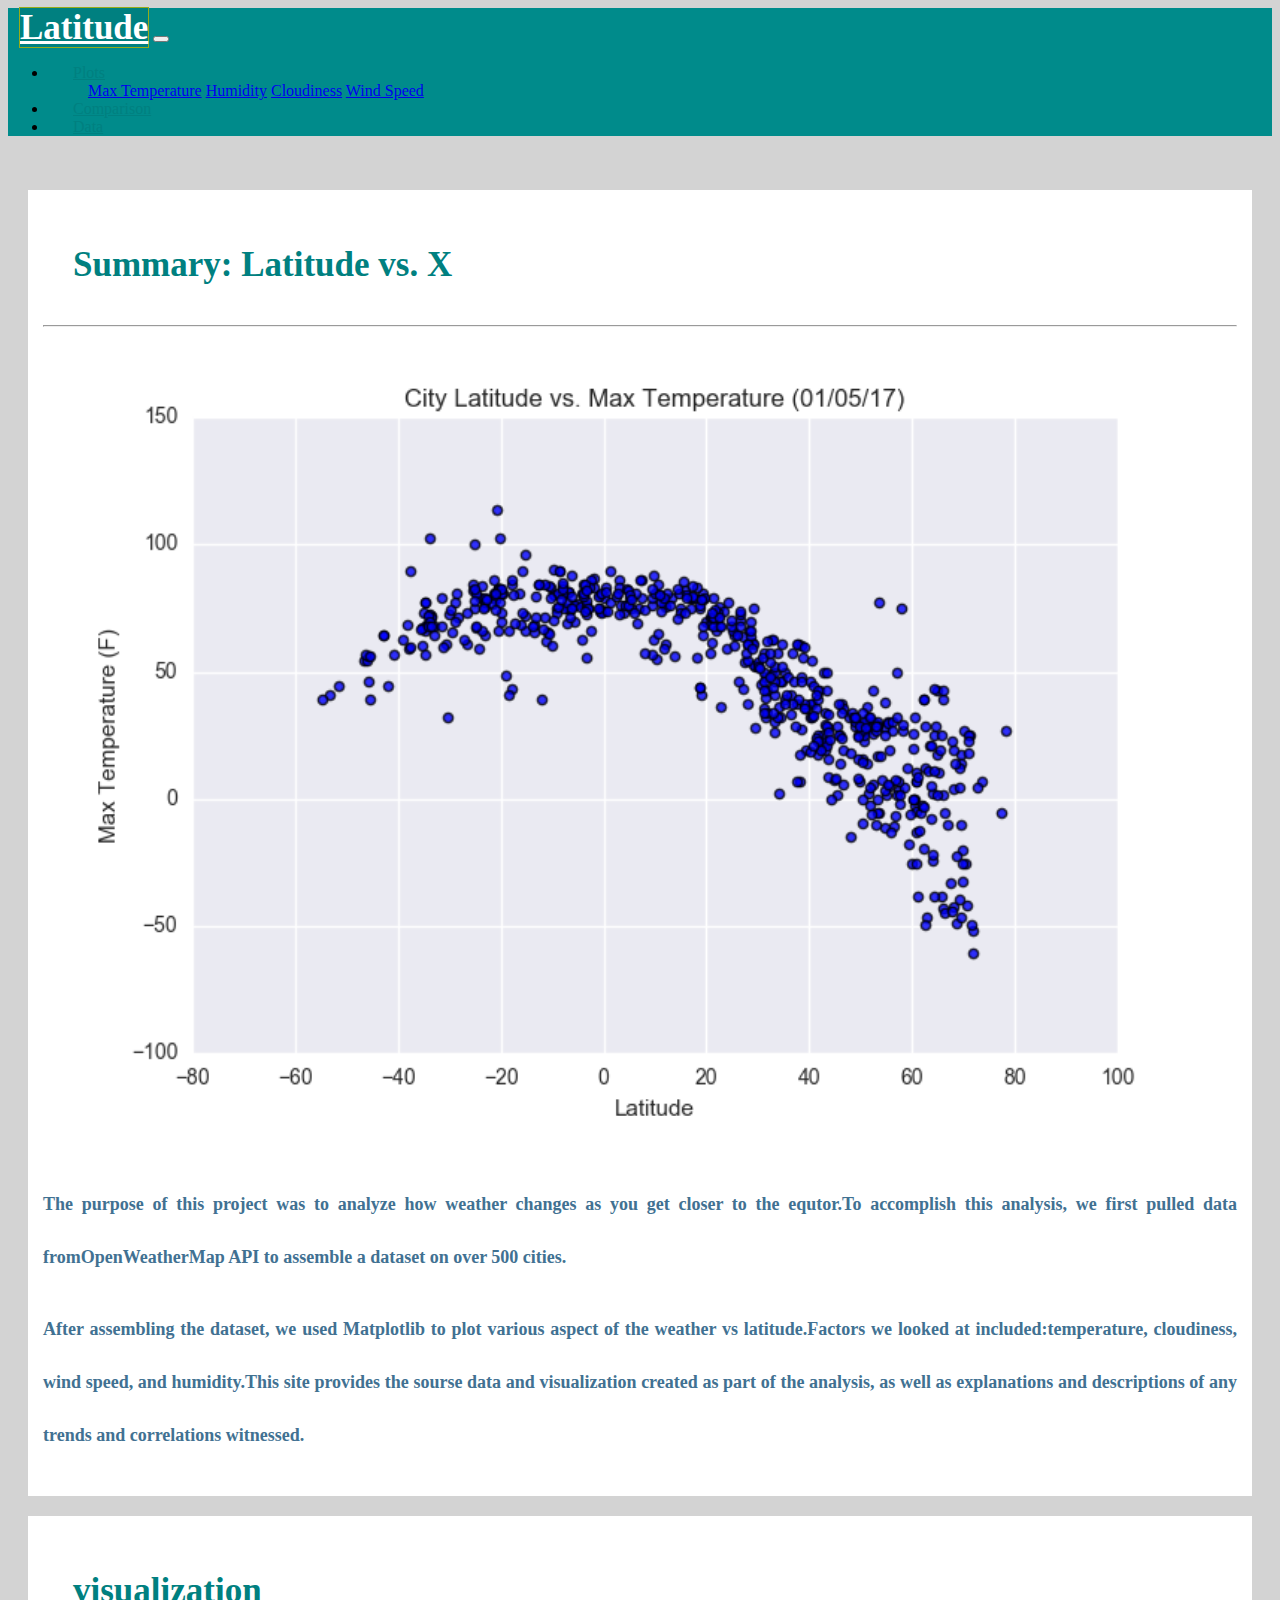
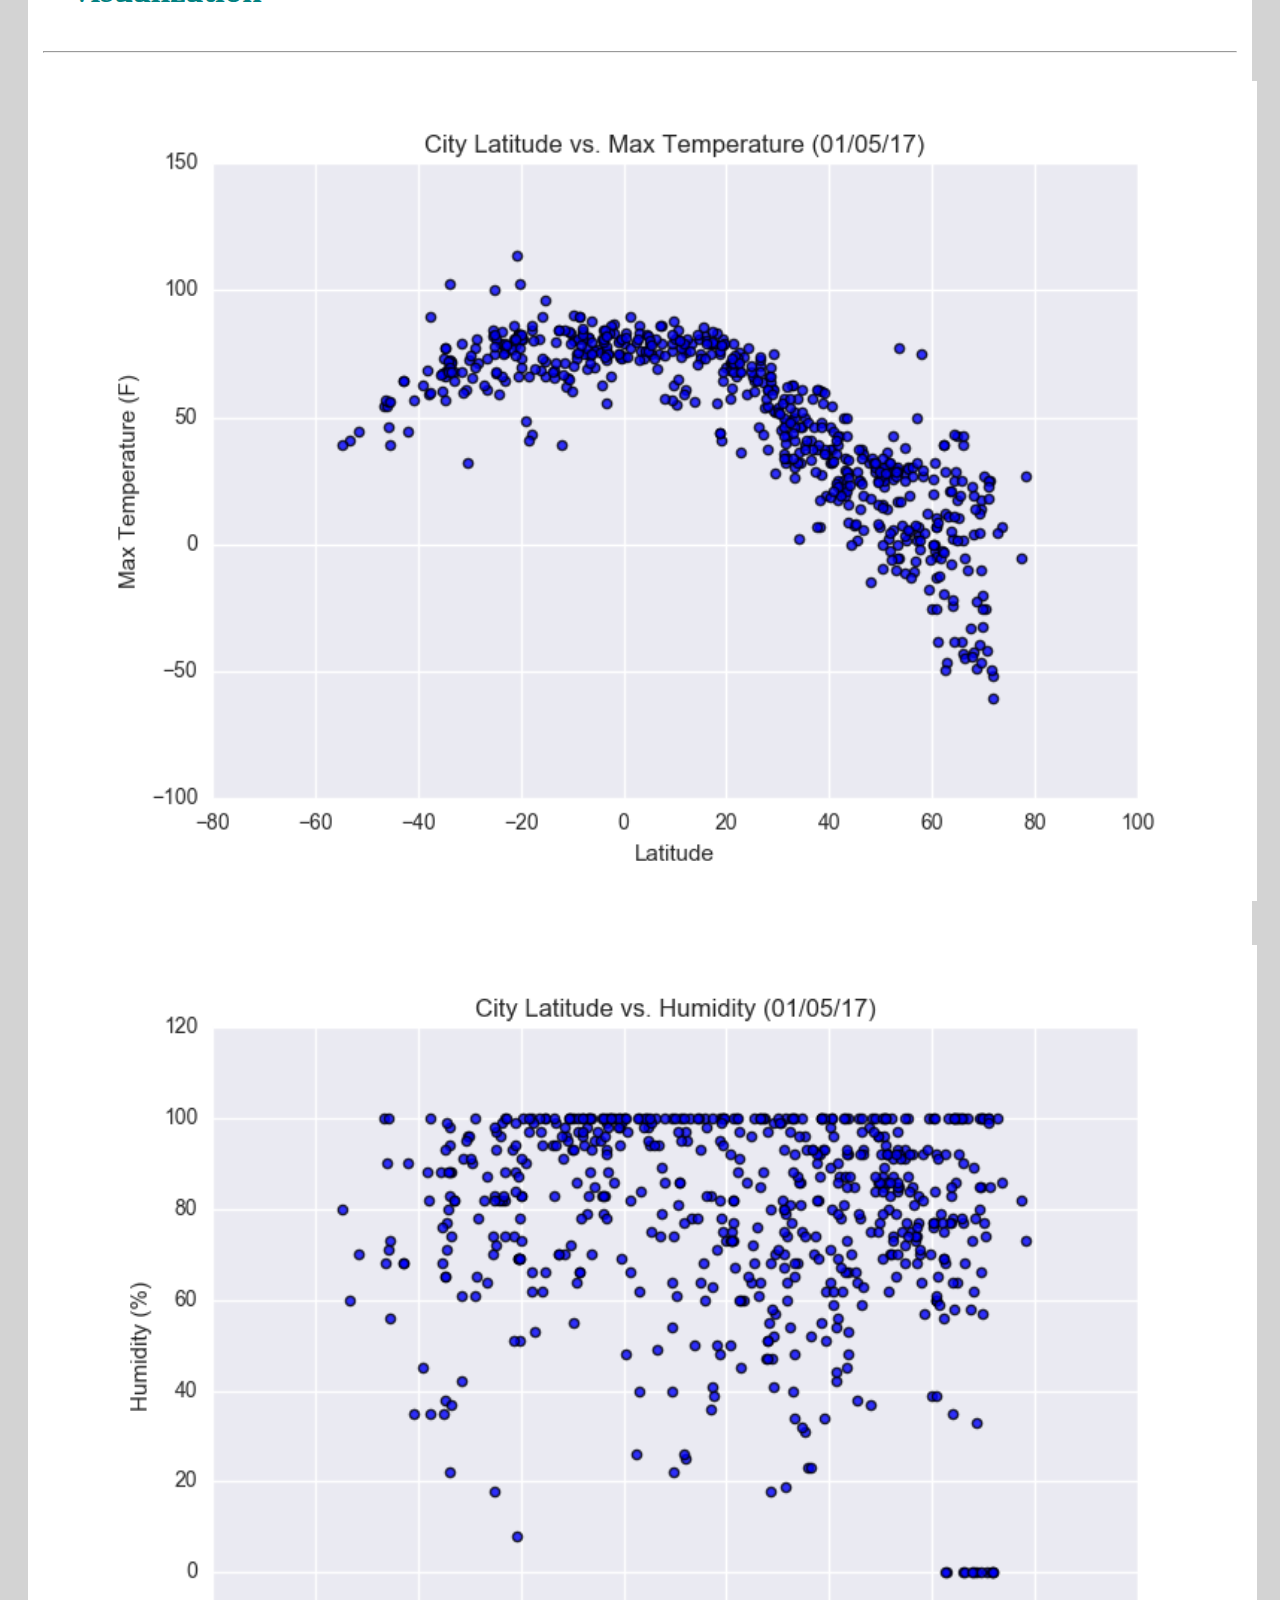
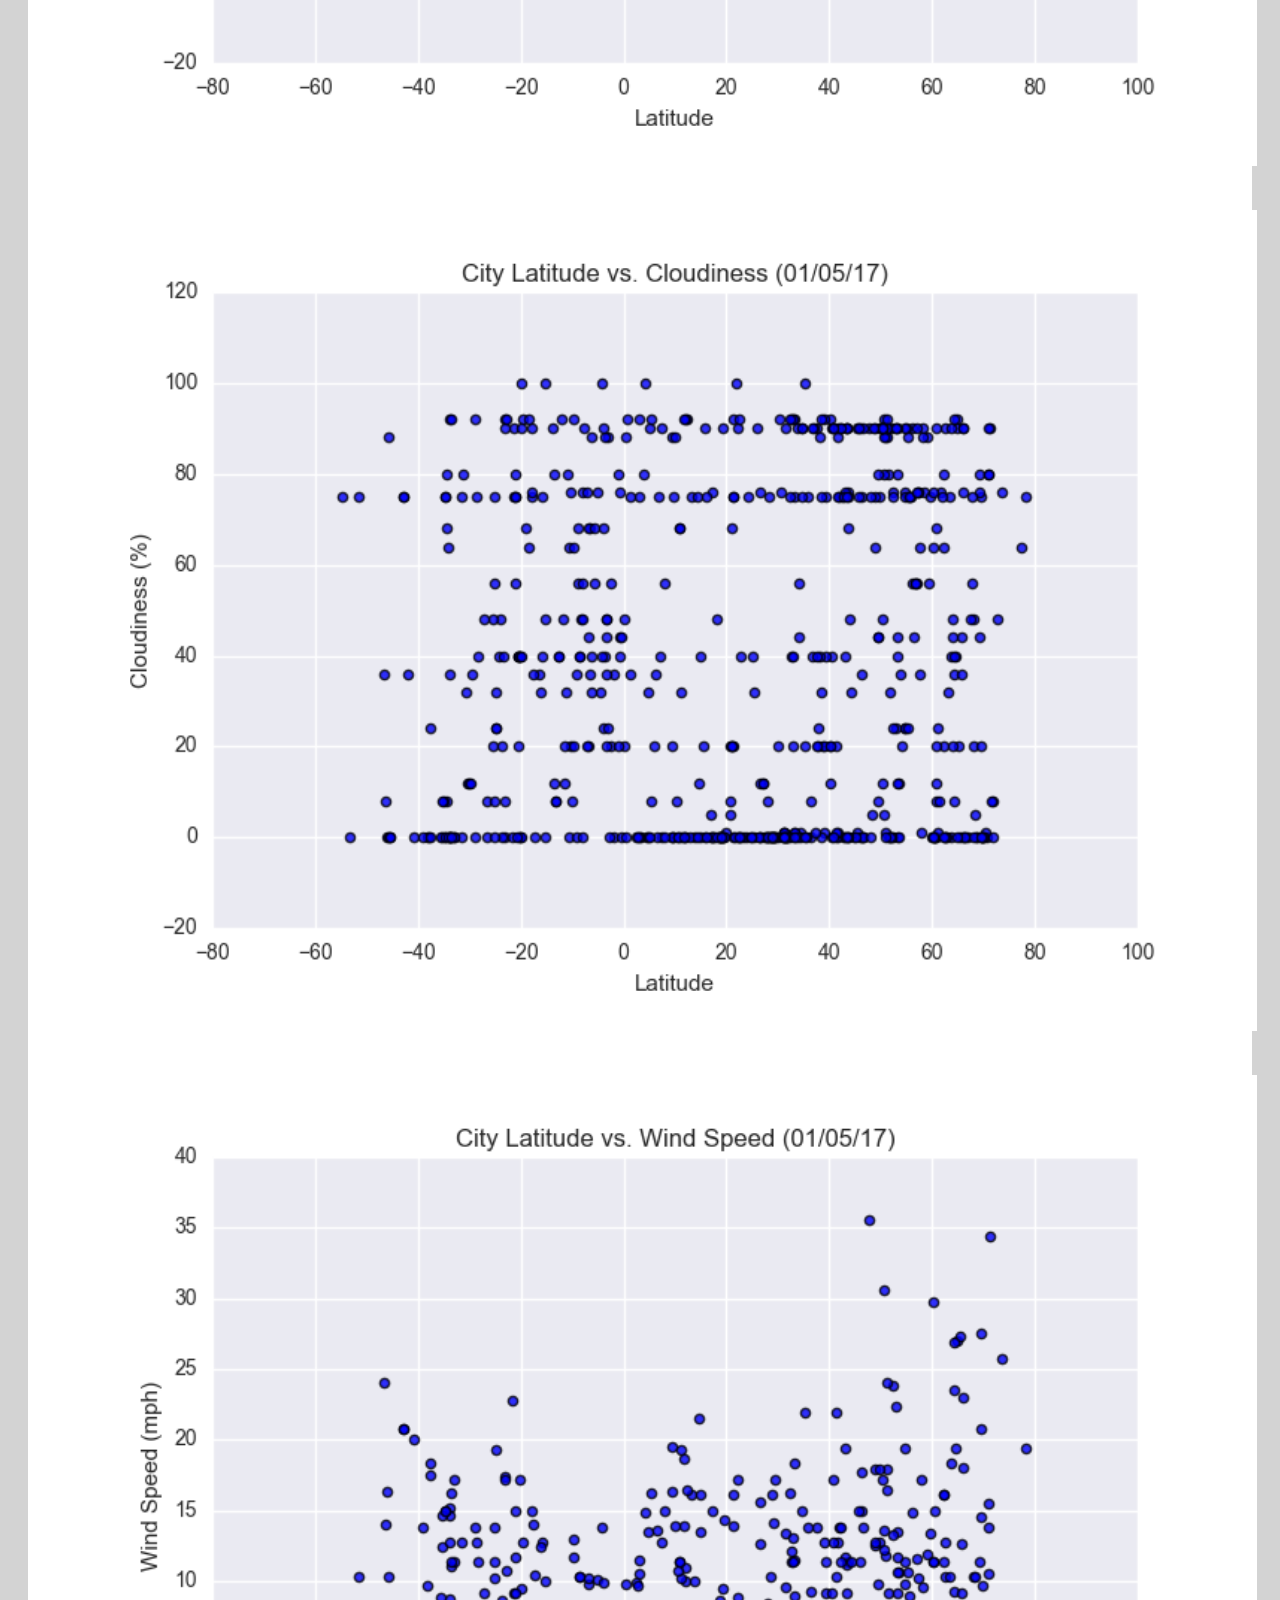
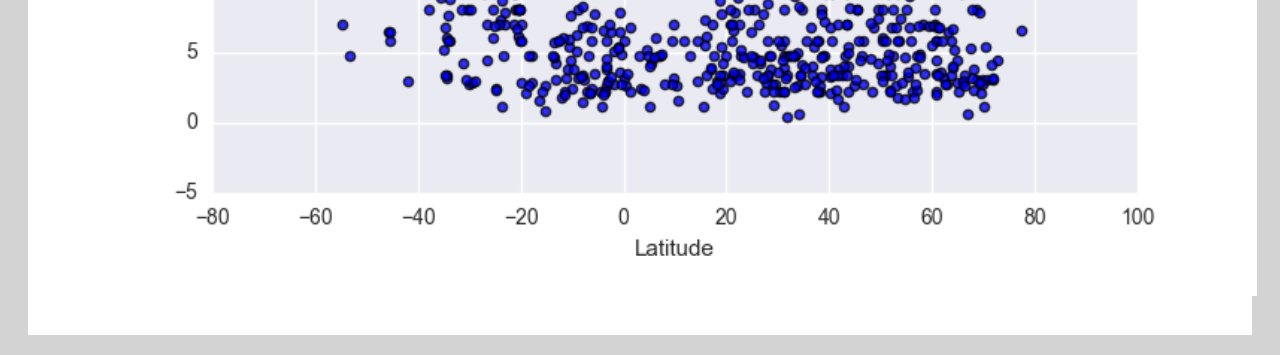
==== index.html @ df0065f8 "referance update" ====
<!DOCTYPE html>
<html>

<head>
    <title>
        Weather Data
    </title>
    <link href="https://cdn.jsdelivr.net/npm/bootstrap@5.0.0-beta1/dist/css/bootstrap.min.css" rel="stylesheet"
        integrity="sha384-giJF6kkoqNQ00vy+HMDP7azOuL0xtbfIcaT9wjKHr8RbDVddVHyTfAAsrekwKmP1" crossorigin="anonymous">
    <script src="https://cdn.jsdelivr.net/npm/bootstrap@5.0.0-beta1/dist/js/bootstrap.bundle.min.js"
        integrity="sha384-ygbV9kiqUc6oa4msXn9868pTtWMgiQaeYH7/t7LECLbyPA2x65Kgf80OJFdroafW"
        crossorigin="anonymous"></script>
        
    <link rel="stylesheet" href="index.css">
</head>

<body>

    <nav class=" navbar-expand-lg navbar-light bg-light navbar nav">


        <a class="navbar-brand" href="index.html"> Latitude</a>

        <button class="navbar-toggler" type="button" data-bs-toggle="collapse" data-bs-target="#navbarSupportedContent"
            aria-controls="navbarSupportedContent" aria-expanded="false" aria-label="Toggle navigation">
            <span class="navbar-toggler-icon"></span>
        </button>
        <div class="collapse navbar-collapse" id="navbarSupportedContent">
            <div class="nav navbar-nav navbar-right">
                <ul class="navbar-nav me-auto mb-2 mb-lg-0">
                    <li class="nav-item dropdown">
                        <a class="nav-link dropdown-toggle" href="#" id="navbarDropdown" role="button"
                            data-bs-toggle="dropdown" aria-expanded="false">
                            Plots
                        </a>
                        <ul class="dropdown-menu" aria-labelledby="navbarDropdown">
                            <a class="dropdown-item" href="visualization_pages/temp.html">Max
                                Temperature</a>

                            <a class="dropdown-item" href="visualization_pages/humidity.html">Humidity</a>

                            <a class="dropdown-item" href="visualization_pages/cloudiness.html">Cloudiness</a>
                            <a class="dropdown-item" href="visualization_pages/wind.html">Wind Speed</a>
                        </ul>
                    </li>

                    <li class="nav-item active">
                        <a class="nav-link" href="visualization_pages/comparisons.html">Comparison </a>
                    </li>

                    <li class="nav-item active">
                        <a class="nav-link" href="visualization_pages/data.html">Data </a>
                    </li>
                </ul>
            </div>
        </div>
    </nav>

    <br>
    <div class="container">
        <div class="row">
            <div class="col-lg-8">
                <div class="main">
                    <h3 class="center">
                        Summary: Latitude vs. X
                    </h3>
                    <hr>
                    <div class="row">
                        <div class="col-md-6">
                            <img src="Resources/assets/images/Fig1.png" class="img-size" alt="lat vs temp">
                        </div>
                        <div class="col-md-6 par-font">
                            <p>The purpose of this project was to analyze how weather changes as you get closer
                                to
                                the
                                equtor.To accomplish this analysis, we first pulled data fromOpenWeatherMap API to
                                assemble a
                                dataset on
                                over 500 cities.
                        </div>
                        <p class="par-font"> After assembling the dataset, we used Matplotlib to plot various aspect
                            of
                            the
                            weather vs latitude.Factors we looked at included:temperature, cloudiness, wind speed, and
                            humidity.This
                            site provides the sourse data and visualization created as part of the analysis, as well as
                            explanations
                            and descriptions of any trends and correlations witnessed.</p>
                    </div>
                </div>
            </div>
            <div class="col-lg-4">
                <div class="main">
                    <h3 class="center">
                        visualization
                    </h3>
                    <hr>
                    <div class="container">
                        <div class="row">

                            <div class="col-sm-3 col-lg-6">
                                <img src="Resources/assets/images/Fig1.png" class="img-size-vis" alt="temp vs lat">
                            </div>
                            <div class="col-sm-3 col-lg-6">
                                <img src="Resources/assets/images/Fig2.png" class="img-size-vis" alt="humidity vs lat">
                            </div>
                            <div class="col-sm-3 col-lg-6">
                                <img src="Resources/assets/images/Fig3.png" class="img-size-vis"
                                    alt="cloudiness vs lat">
                            </div>
                            <div class="col-sm-3 col-lg-6">
                                <img src="Resources/assets/images/Fig4.png" class="img-size-vis" alt="wind vs lat">
                            </div>

                        </div>

                    </div>
                </div>
            </div>
        </div>
</body>

</html>
---- index.css ----
/*body color*/

body{
    background-color: lightgray;
}


/* latitude formating*/
 .navbar-brand {
    color: #f9fafb;
    font-style: initial;
    font-family: 'Times New Roman', Times, serif;
    font-weight: bold;
    font-size: 35px;
    background-color: teal;
    border: 10px;

}

/* collapse color*/
span{
    background-color: teal;
    color: white;
    font-style:initial;
}

.navbar{
    padding-top: 0px;
    padding-bottom: 0px;
}
/* headlines formating*/
.center {
    margin-top: 40px;
    margin-bottom: 40px;
    margin-left: 15px;
    font-size: 35px;
    color: teal;
    font-weight: bolder;
    padding-left: 15px;
    font-family: 'Times New Roman', Times, serif;
}
/*columns formating*/
div.main{
    background-color: white;
   /* margin for out side, padding for inside */
    margin: 20px;
    padding :15px;
}
/* pargraph formating*/
.par-font{
    font-size: 18px;
    color:#417192;
    font-weight: bold;
    line-height: 40pt;
    text-align:justify;
    font-style:unset;
}

h4.font{
    text-align: center;
    color: teal;
    font-family: 'Times New Roman', Times, serif;

}

h5.color{
    margin: 25px;
}
.img-size{
    width: 100%;
    height: Auto;
}
.img-size-vis{
    width:100%;
    height:100%;
    padding:20px;
}
.img-border{
    width:100%;
    height:100%;
    border: 2px solid teal;


}
.pstyle{
    color:rgb(62, 67, 73);
    margin-bottom: 15px;
    text-align: center;
    margin-top:15px;
    font-weight: bold;
}
/* nav bar*/
@media (min-width:600){
    .nav-color{
    background-color:rgb(5, 109, 83);
}
}



/*Change the color of links on hover*/
.navbar a:hover {
    background-color: teal;
    color:white;
  } 
 
/* Add an active class to highlight the current page */ */
/* Hide the link that should open and close the topnav on small screens */
.navbar .icon {
    display: none;
  }

.navbar-light .navbar-brand{
    color:white;
    margin-left: 11px;
    border: 1px solid; 
    border-color: rgb(150, 172, 26); 
}




@media (min-width:600){
.middle{
display: flex;
margin-left: auto;
margin-right: auto;
}
}
/* When the screen is less than 600 pixels wide, hide all links, except for the first one ("Home"). 
Show the link that contains should open and close the topnav (.icon) */

@media screen and (max-width: 992px) {
    /* .navbar a:not(:first-child) {display: none;} */
    .navbar a.icon {
    float: right;
    display: block;
    }
}
/* The "responsive" class is added to the topnav with JavaScript when the user clicks on the icon. 
  This class makes the topnav look good on small screens (display the links vertically instead of horizontally) */
@media screen and (max-width: 992px) {
    .navbar.responsive {position: relative;}
    .navbar.responsive a.icon {
    position: absolute;
    right: 0;
    top: 0;
    }
    .navbar.responsive a {
    float: none;
    display: block;
    text-align: left;
    color: darkgray;
    }
    .nav-link{color: darkgray;}
}
@media screen and (min-width: 600px) {
    nav {background-color:darkcyan;}
    .navbar-light .navbar-nav .nav-link {
      color: teal;
margin-left: 25px;
}
}
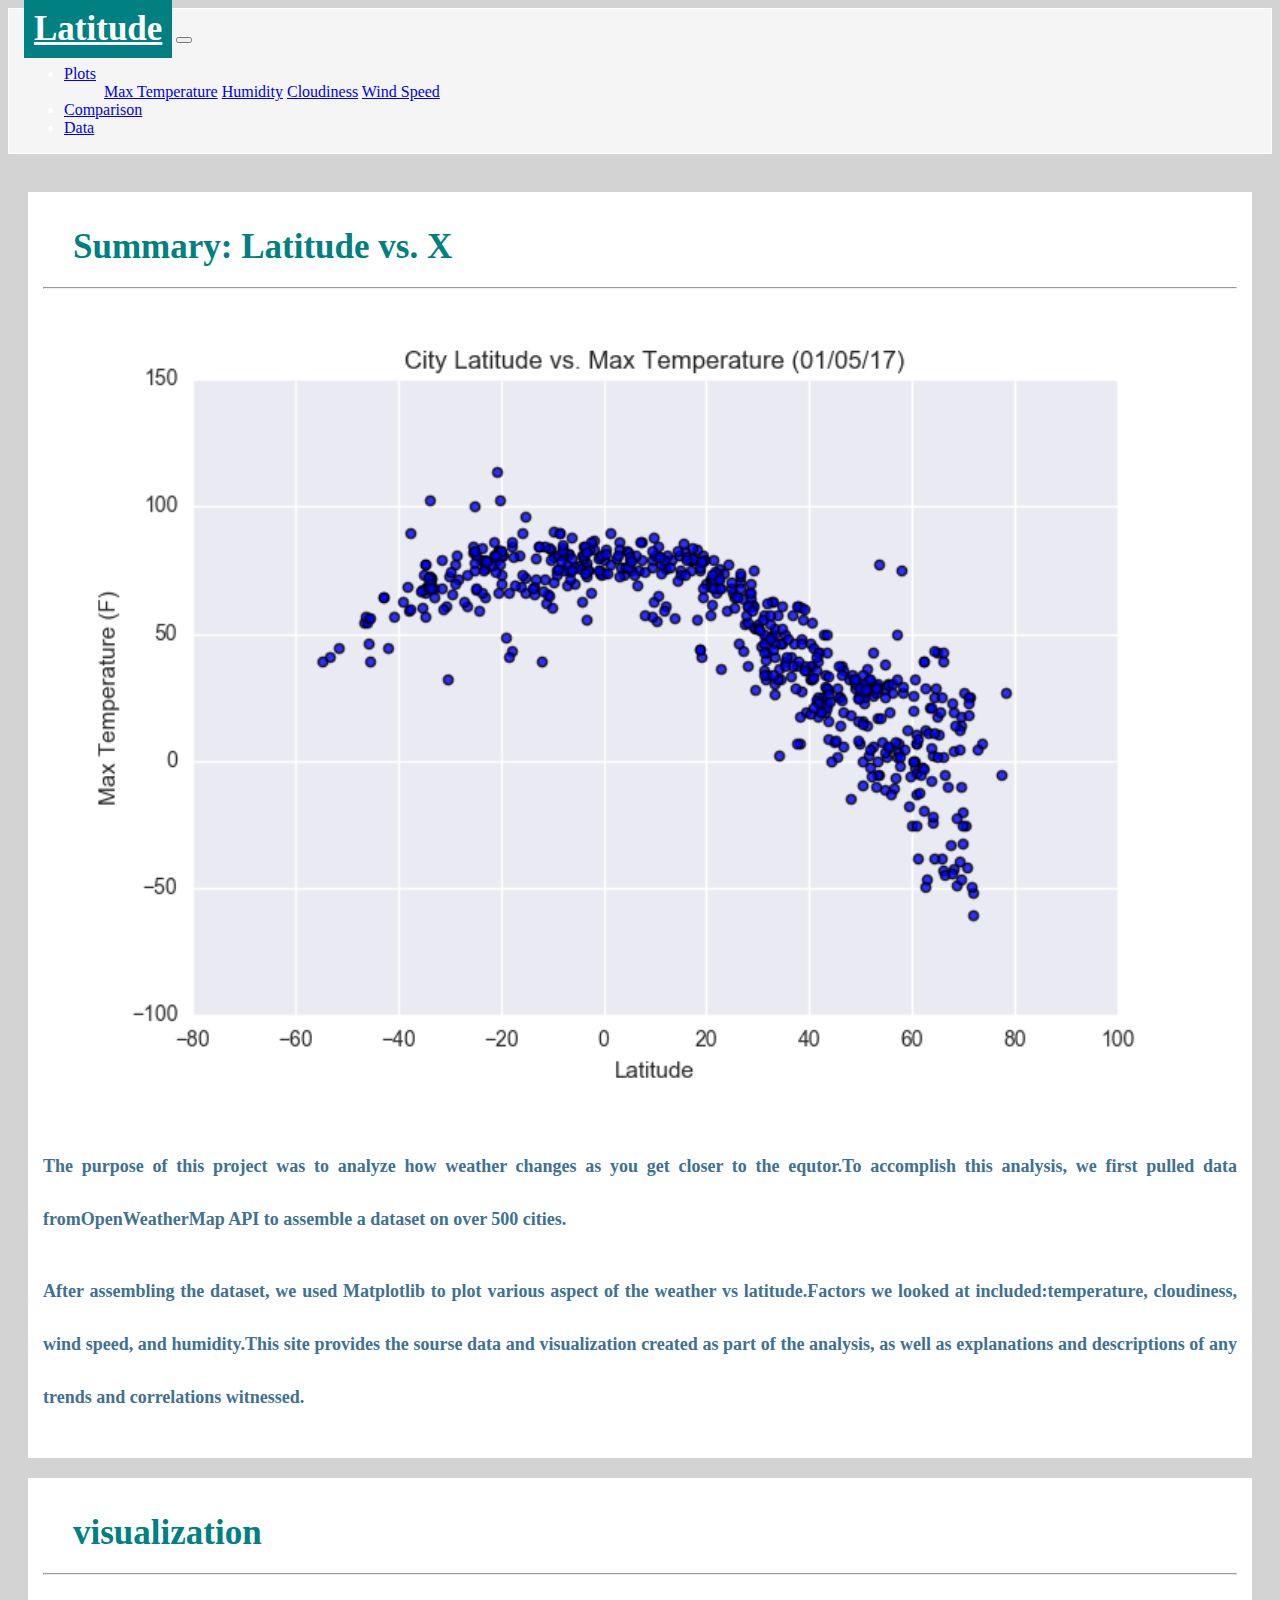
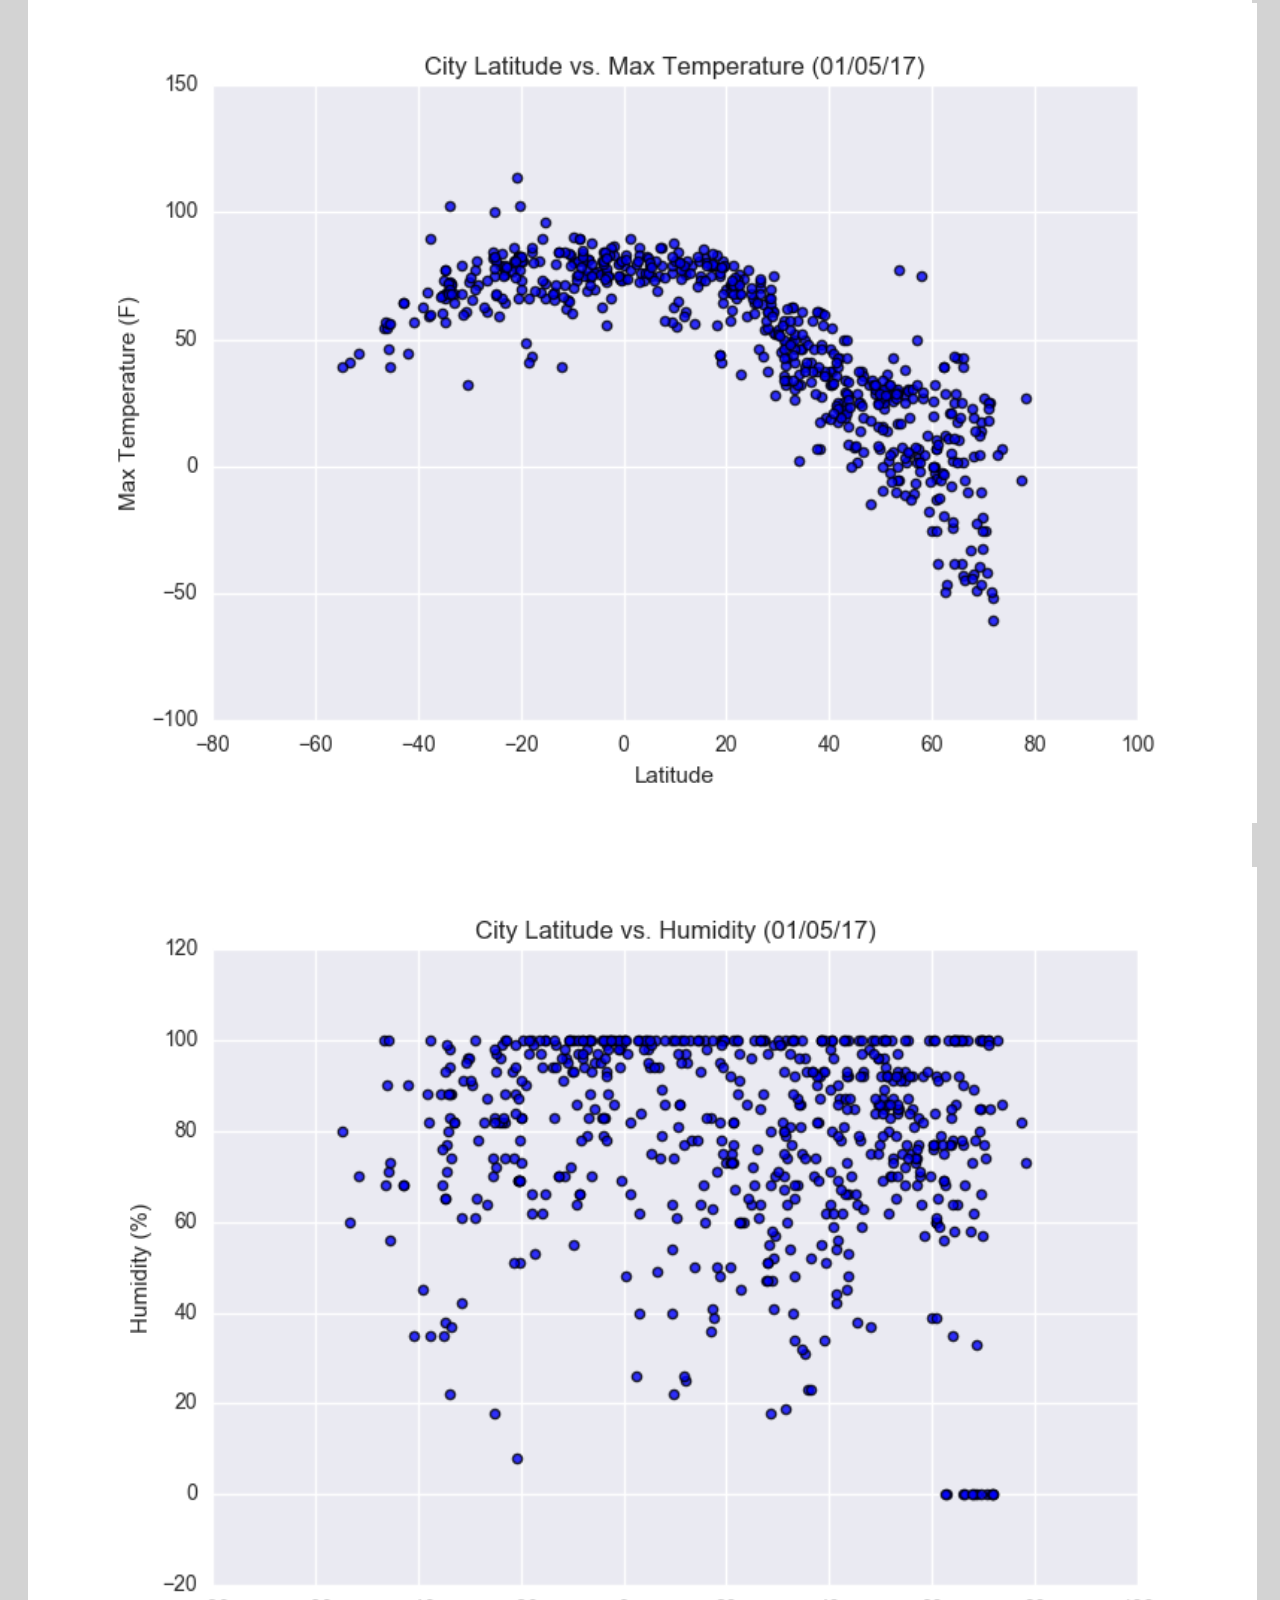
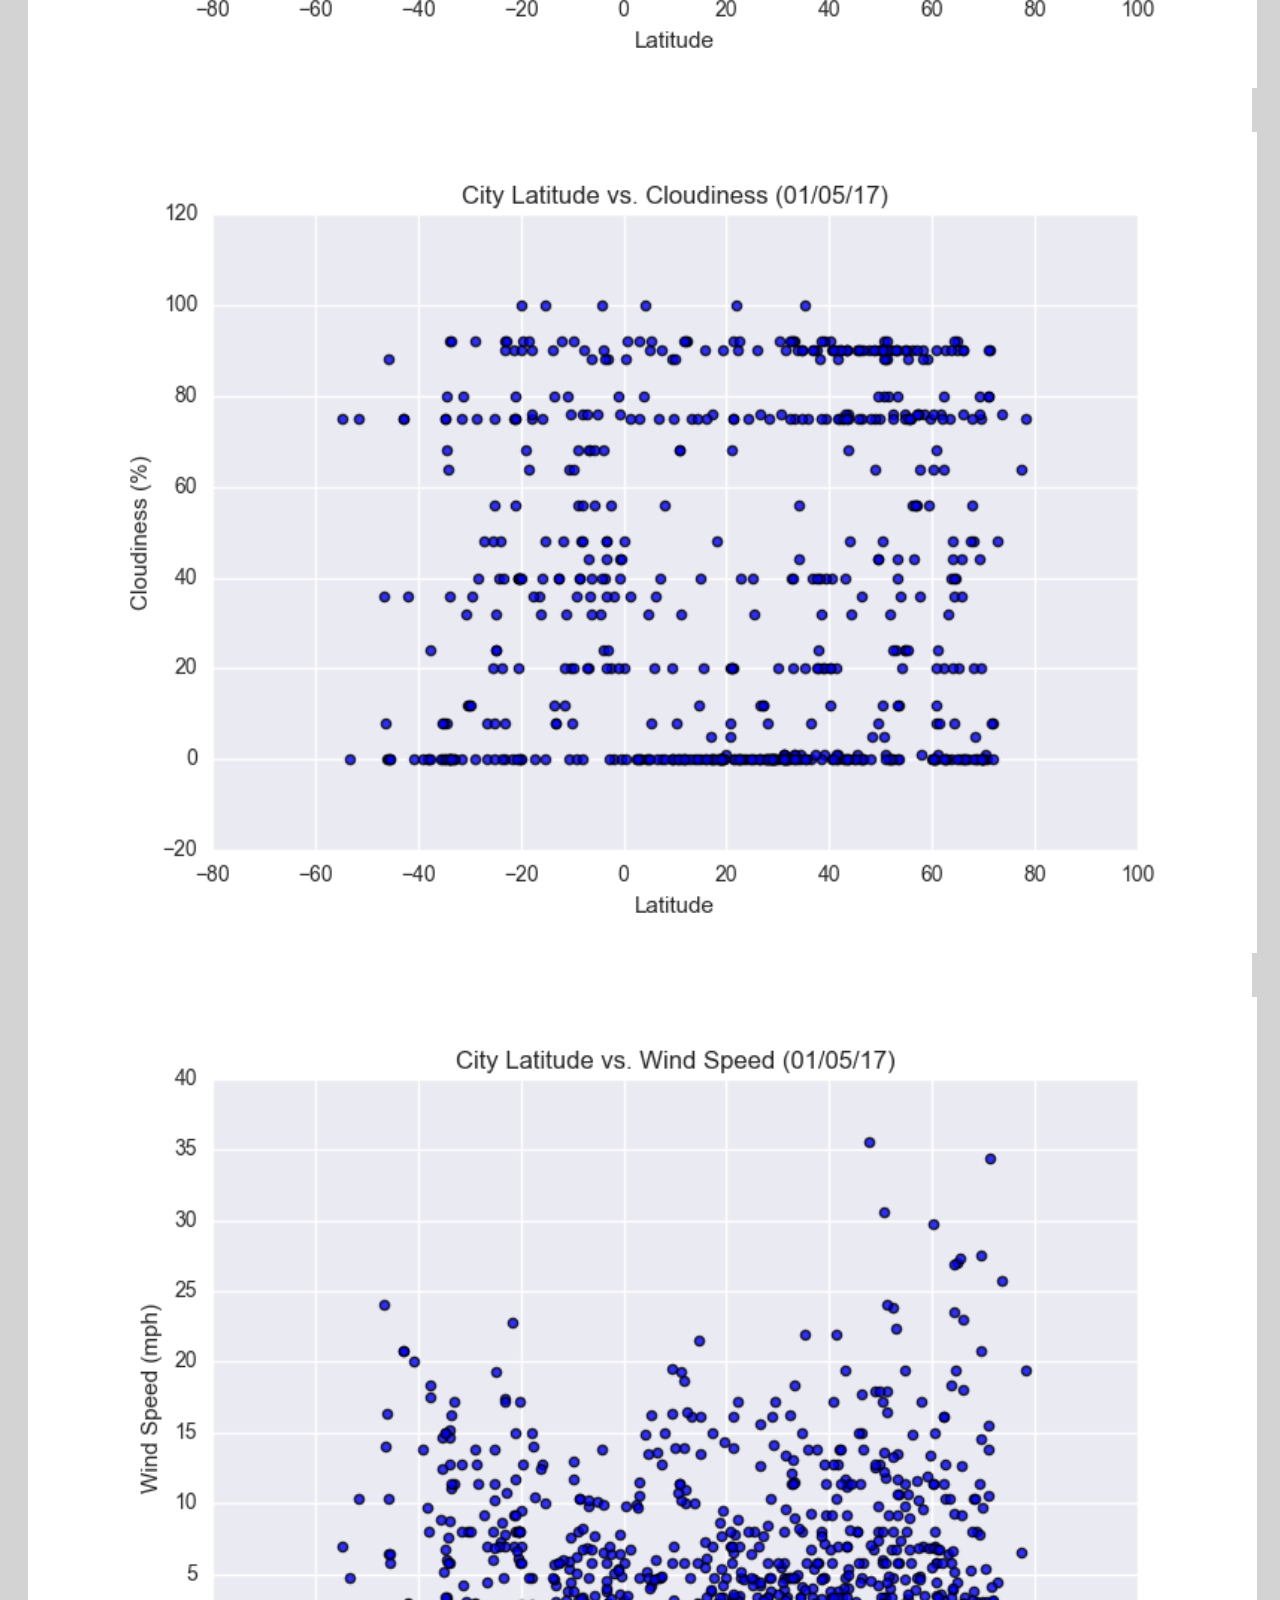
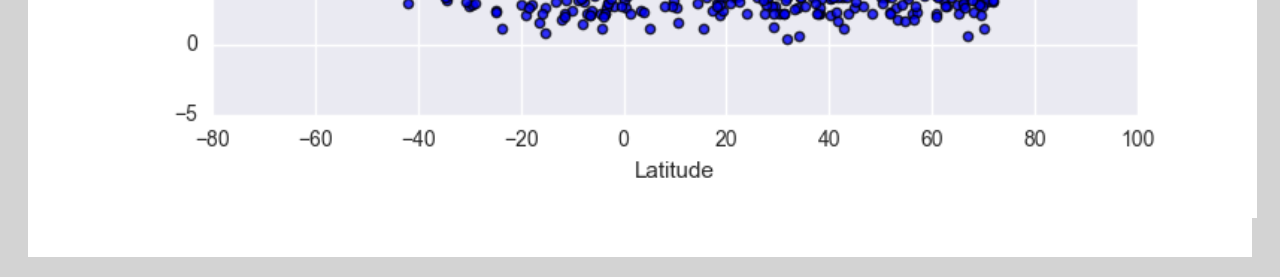
==== commit 7e9b874e: "re style nav bar after shrink" ====
--- a/index.html
+++ b/index.html
@@ -5,18 +5,19 @@
     <title>
         Weather Data
     </title>
+    <!---refernce links to bootstrap tool-->
     <link href="https://cdn.jsdelivr.net/npm/bootstrap@5.0.0-beta1/dist/css/bootstrap.min.css" rel="stylesheet"
         integrity="sha384-giJF6kkoqNQ00vy+HMDP7azOuL0xtbfIcaT9wjKHr8RbDVddVHyTfAAsrekwKmP1" crossorigin="anonymous">
     <script src="https://cdn.jsdelivr.net/npm/bootstrap@5.0.0-beta1/dist/js/bootstrap.bundle.min.js"
         integrity="sha384-ygbV9kiqUc6oa4msXn9868pTtWMgiQaeYH7/t7LECLbyPA2x65Kgf80OJFdroafW"
         crossorigin="anonymous"></script>
-        
+
     <link rel="stylesheet" href="index.css">
 </head>
 
 <body>
-
-    <nav class=" navbar-expand-lg navbar-light bg-light navbar nav">
+    <!--Create nav bar with collapse for small screen-->
+    <nav class=" navbar-expand-lg navbar-light navbar nav-color">
 
 
         <a class="navbar-brand" href="index.html"> Latitude</a>
@@ -25,8 +26,9 @@
             aria-controls="navbarSupportedContent" aria-expanded="false" aria-label="Toggle navigation">
             <span class="navbar-toggler-icon"></span>
         </button>
-        <div class="collapse navbar-collapse" id="navbarSupportedContent">
-            <div class="nav navbar-nav navbar-right">
+        <!--convert the nav bar to small size with end the bar format-->
+        <div class="collapse navbar-collapse justify-content-end" id="navbarSupportedContent">
+            <div>
                 <ul class="navbar-nav me-auto mb-2 mb-lg-0">
                     <li class="nav-item dropdown">
                         <a class="nav-link dropdown-toggle" href="#" id="navbarDropdown" role="button"
@@ -57,6 +59,7 @@
     </nav>
 
     <br>
+    <!--use container class for columns the page in many sizes-->
     <div class="container">
         <div class="row">
             <div class="col-lg-8">
@@ -67,7 +70,8 @@
                     <hr>
                     <div class="row">
                         <div class="col-md-6">
-                            <img src="Resources/assets/images/Fig1.png" class="img-size" alt="lat vs temp">
+                            <img src="Resources/assets/images/Fig1.png"
+                                class="img-size shadow-lg p-3 mb-5 bg-white rounded" alt="lat vs temp">
                         </div>
                         <div class="col-md-6 par-font">
                             <p>The purpose of this project was to analyze how weather changes as you get closer
@@ -99,18 +103,24 @@
                         <div class="row">
 
                             <div class="col-sm-3 col-lg-6">
-                                <img src="Resources/assets/images/Fig1.png" class="img-size-vis" alt="temp vs lat">
+                                <a href="visualization_pages/temp.html"><img src="Resources/assets/images/Fig1.png"
+                                        class="img-size-vis shadow-lg p-3 mb-5 bg-white rounded img-fluid" alt="temp vs lat"></a>
                             </div>
                             <div class="col-sm-3 col-lg-6">
-                                <img src="Resources/assets/images/Fig2.png" class="img-size-vis" alt="humidity vs lat">
+                                <a href="visualization_pages/humidity.html"><img src="Resources/assets/images/Fig2.png"
+                                        class="img-size-vis shadow-lg p-3 mb-5 bg-white rounded"
+                                        alt="humidity vs lat"></a>
                             </div>
                             <div class="col-sm-3 col-lg-6">
-                                <img src="Resources/assets/images/Fig3.png" class="img-size-vis"
-                                    alt="cloudiness vs lat">
+                                <a href="visualization_pages/cloudiness.html"><img
+                                        src="Resources/assets/images/Fig3.png"
+                                        class="img-size-vis shadow-lg p-3 mb-5 bg-white rounded"
+                                        alt="cloudiness vs lat"></a>
                             </div>
                             <div class="col-sm-3 col-lg-6">
-                                <img src="Resources/assets/images/Fig4.png" class="img-size-vis" alt="wind vs lat">
-                            </div>
+                                <a href="visualization_pages/wind.html"><img src="Resources/assets/images/Fig4.png"
+                                        class="img-size-vis shadow-lg p-3 mb-5 bg-white rounded" alt="wind vs lat">
+                            </div></a>
 
                         </div>
 
--- a/index.css
+++ b/index.css
@@ -3,36 +3,42 @@
 
 body{
     background-color: lightgray;
+    /* background-image: url("Resources/assets/images/kiR82B4.gif");
+    background-repeat: no-repeat;
+    background-size: cover; */
+
+
 }
 
 
 /* latitude formating*/
  .navbar-brand {
-    color: #f9fafb;
-    font-style: initial;
+    color:white!important;
     font-family: 'Times New Roman', Times, serif;
     font-weight: bold;
     font-size: 35px;
     background-color: teal;
     border: 10px;
+    padding: 10px;
 
 }
 
 /* collapse color*/
 span{
     background-color: teal;
-    color: white;
-    font-style:initial;
+    color: darkgray;
+    font-family:'Times New Roman', Times, serif;
 }
 
 .navbar{
     padding-top: 0px;
     padding-bottom: 0px;
+    padding-left: 15px;
 }
 /* headlines formating*/
 .center {
-    margin-top: 40px;
-    margin-bottom: 40px;
+    margin-top: 20px;
+    margin-bottom: 20px;
     margin-left: 15px;
     font-size: 35px;
     color: teal;
@@ -73,13 +79,12 @@
 }
 .img-size-vis{
     width:100%;
-    height:100%;
+    height:auto;
+    border:"1" black;
     padding:20px;
 }
 .img-border{
-    width:100%;
-    height:100%;
-    border: 2px solid teal;
+    border: 2px solid teal!important; 
 
 
 }
@@ -89,13 +94,12 @@
     text-align: center;
     margin-top:15px;
     font-weight: bold;
-}
-/* nav bar*/
-@media (min-width:600){
-    .nav-color{
-    background-color:rgb(5, 109, 83);
-}
-}
+}/* table header formating */
+
+.table-header{text-align: left}
+
+
+
 
 
 
@@ -111,21 +115,32 @@
     display: none;
   }
 
-.navbar-light .navbar-brand{
+/* nav bar style*/
+.navbar-light{
     color:white;
-    margin-left: 11px;
+    margin-left: 0px;
     border: 1px solid; 
-    border-color: rgb(150, 172, 26); 
+    /* border-color: rgb(172, 97, 26);  */
+}
+
+/* nav bar larg screen*/
+.nav-color{
+    background-color:whitesmoke;
+}
+
+/* nav bar color after shrink */
+@media screen and (max-width:992px){
+    .nav-color{
+    background-color:teal;
+}
 }
 
 
-
-
-@media (min-width:600){
+@media (min-width:576){
 .middle{
 display: flex;
-margin-left: auto;
-margin-right: auto;
+margin-left: 176;
+margin-right: 133;
 }
 }
 /* When the screen is less than 600 pixels wide, hide all links, except for the first one ("Home"). 
@@ -155,10 +170,3 @@
     }
     .nav-link{color: darkgray;}
 }
-@media screen and (min-width: 600px) {
-    nav {background-color:darkcyan;}
-    .navbar-light .navbar-nav .nav-link {
-      color: teal;
-margin-left: 25px;
-}
-}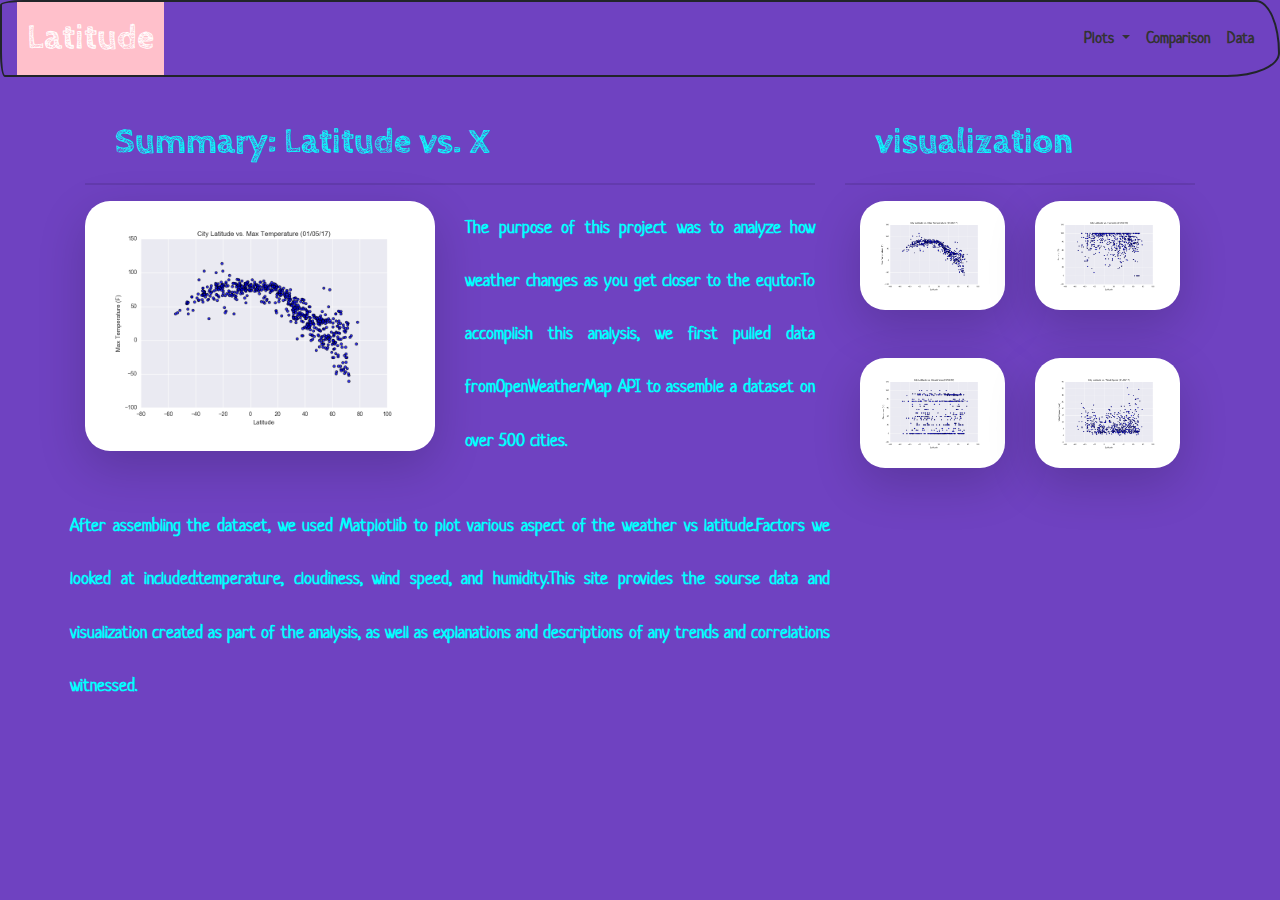
==== commit 6e67a6ed: "bootswatch style" ====
--- a/index.html
+++ b/index.html
@@ -71,7 +71,7 @@
                     <div class="row">
                         <div class="col-md-6">
                             <img src="Resources/assets/images/Fig1.png"
-                                class="img-size shadow-lg p-3 mb-5 bg-white rounded" alt="lat vs temp">
+                                class="img-fluid shadow-lg p-3 mb-5 bg-white rounded" alt="lat vs temp">
                         </div>
                         <div class="col-md-6 par-font">
                             <p>The purpose of this project was to analyze how weather changes as you get closer
@@ -104,22 +104,22 @@
 
                             <div class="col-sm-3 col-lg-6">
                                 <a href="visualization_pages/temp.html"><img src="Resources/assets/images/Fig1.png"
-                                        class="img-size-vis shadow-lg p-3 mb-5 bg-white rounded img-fluid" alt="temp vs lat"></a>
+                                        class="img-fluid shadow-lg p-3 mb-5 bg-white rounded img-fluid" alt="temp vs lat"></a>
                             </div>
                             <div class="col-sm-3 col-lg-6">
                                 <a href="visualization_pages/humidity.html"><img src="Resources/assets/images/Fig2.png"
-                                        class="img-size-vis shadow-lg p-3 mb-5 bg-white rounded"
+                                        class="img-fluid shadow-lg p-3 mb-5 bg-white rounded"
                                         alt="humidity vs lat"></a>
                             </div>
                             <div class="col-sm-3 col-lg-6">
                                 <a href="visualization_pages/cloudiness.html"><img
                                         src="Resources/assets/images/Fig3.png"
-                                        class="img-size-vis shadow-lg p-3 mb-5 bg-white rounded"
+                                        class="img-fluid shadow-lg p-3 mb-5 bg-white rounded"
                                         alt="cloudiness vs lat"></a>
                             </div>
                             <div class="col-sm-3 col-lg-6">
                                 <a href="visualization_pages/wind.html"><img src="Resources/assets/images/Fig4.png"
-                                        class="img-size-vis shadow-lg p-3 mb-5 bg-white rounded" alt="wind vs lat">
+                                        class="img-fluid shadow-lg p-3 mb-5 bg-white rounded" alt="wind vs lat">
                             </div></a>
 
                         </div>
--- a/index.css
+++ b/index.css
@@ -1,39 +1,19 @@
-
-/*body color*/
-
+/*!
+ * Bootswatch v4.6.0
+ * Homepage: https://bootswatch.com
+ * Copyright 2012-2021 Thomas Park
+ * Licensed under MIT
+ * Based on Bootstrap
+*//*!
+ * Bootstrap v4.6.0 (https://getbootstrap.com/)
+ * Copyright 2011-2021 The Bootstrap Authors
+ * Copyright 2011-2021 Twitter, Inc.
+ * Licensed under MIT (https://github.com/twbs/bootstrap/blob/main/LICENSE)
+ */@import url(https://fonts.googleapis.com/css?family=Neucha|Cabin+Sketch&display=swap);:root{--blue:#007bff;--indigo:#6610f2;--purple:#6f42c1;--pink:#e83e8c;--red:#dc3545;--orange:#fd7e14;--yellow:#ffc107;--green:#28a745;--teal:#20c997;--cyan:#17a2b8;--white:#fff;--gray:#868e96;--gray-dark:#333;--primary:#333;--secondary:#555;--success:#28a745;--info:#17a2b8;--warning:#ffc107;--danger:#dc3545;--light:#fff;--dark:#555;--breakpoint-xs:0;--breakpoint-sm:576px;--breakpoint-md:768px;--breakpoint-lg:992px;--breakpoint-xl:1200px;--font-family-sans-serif:Neucha,-apple-system,system-ui,BlinkMacSystemFont,"Segoe UI",Roboto,"Helvetica Neue",Arial,sans-serif;--font-family-monospace:SFMono-Regular,Menlo,Monaco,Consolas,"Liberation Mono","Courier New",monospace}*,::after,::before{box-sizing:border-box}html{font-family:sans-serif;line-height:1.15;-webkit-text-size-adjust:100%;-webkit-tap-highlight-color:transparent}article,aside,figcaption,figure,footer,header,hgroup,main,nav,section{display:block}body{margin:0;font-family:Neucha,-apple-system,system-ui,BlinkMacSystemFont,"Segoe UI",Roboto,"Helvetica Neue",Arial,sans-serif;font-size:1rem;font-weight:700;line-height:1.5;color:#212529;text-align:left;background-color:#fff}[tabindex="-1"]:focus:not(:focus-visible){outline:0!important}hr{box-sizing:content-box;height:0;overflow:visible}h1,h2,h3,h4,h5,h6{margin-top:0;margin-bottom:.5rem}p{margin-top:0;margin-bottom:1rem}abbr[data-original-title],abbr[title]{text-decoration:underline;-webkit-text-decoration:underline dotted;text-decoration:underline dotted;cursor:help;border-bottom:0;-webkit-text-decoration-skip-ink:none;text-decoration-skip-ink:none}address{margin-bottom:1rem;font-style:normal;line-height:inherit}dl,ol,ul{margin-top:0;margin-bottom:1rem}ol ol,ol ul,ul ol,ul ul{margin-bottom:0}dt{font-weight:700}dd{margin-bottom:.5rem;margin-left:0}blockquote{margin:0 0 1rem}b,strong{font-weight:bolder}small{font-size:80%}sub,sup{position:relative;font-size:75%;line-height:0;vertical-align:baseline}sub{bottom:-.25em}sup{top:-.5em}a{color:#333;text-decoration:underline;background-color:transparent}a:hover{color:#0d0d0d;text-decoration:underline}a:not([href]):not([class]){color:inherit;text-decoration:none}a:not([href]):not([class]):hover{color:inherit;text-decoration:none}code,kbd,pre,samp{font-family:SFMono-Regular,Menlo,Monaco,Consolas,"Liberation Mono","Courier New",monospace;font-size:1em}pre{margin-top:0;margin-bottom:1rem;overflow:auto;-ms-overflow-style:scrollbar}figure{margin:0 0 1rem}img{vertical-align:middle;border-style:none}svg{overflow:hidden;vertical-align:middle}table{border-collapse:collapse}caption{padding-top:.75rem;padding-bottom:.75rem;color:#868e96;text-align:left;caption-side:bottom}th{text-align:inherit;text-align:-webkit-match-parent}label{display:inline-block;margin-bottom:.5rem}button{border-radius:0}button:focus:not(:focus-visible){outline:0}button,input,optgroup,select,textarea{margin:0;font-family:inherit;font-size:inherit;line-height:inherit}button,input{overflow:visible}button,select{text-transform:none}[role=button]{cursor:pointer}select{word-wrap:normal}[type=button],[type=reset],[type=submit],button{-webkit-appearance:button}[type=button]:not(:disabled),[type=reset]:not(:disabled),[type=submit]:not(:disabled),button:not(:disabled){cursor:pointer}[type=button]::-moz-focus-inner,[type=reset]::-moz-focus-inner,[type=submit]::-moz-focus-inner,button::-moz-focus-inner{padding:0;border-style:none}input[type=checkbox],input[type=radio]{box-sizing:border-box;padding:0}textarea{overflow:auto;resize:vertical}fieldset{min-width:0;padding:0;margin:0;border:0}legend{display:block;width:100%;max-width:100%;padding:0;margin-bottom:.5rem;font-size:1.5rem;line-height:inherit;color:inherit;white-space:normal}progress{vertical-align:baseline}[type=number]::-webkit-inner-spin-button,[type=number]::-webkit-outer-spin-button{height:auto}[type=search]{outline-offset:-2px;-webkit-appearance:none}[type=search]::-webkit-search-decoration{-webkit-appearance:none}::-webkit-file-upload-button{font:inherit;-webkit-appearance:button}output{display:inline-block}summary{display:list-item;cursor:pointer}template{display:none}[hidden]{display:none!important}.h1,.h2,.h3,.h4,.h5,.h6,h1,h2,h3,h4,h5,h6{margin-bottom:.5rem;font-family:"Cabin Sketch",cursive;font-weight:500;line-height:1.2}.h1,h1{font-size:2.5rem}.h2,h2{font-size:2rem}.h3,h3{font-size:1.75rem}.h4,h4{font-size:1.5rem}.h5,h5{font-size:1.25rem}.h6,h6{font-size:1rem}.lead{font-size:1.25rem;font-weight:300}.display-1{font-size:6rem;font-weight:300;line-height:1.2}.display-2{font-size:5.5rem;font-weight:300;line-height:1.2}.display-3{font-size:4.5rem;font-weight:300;line-height:1.2}.display-4{font-size:3.5rem;font-weight:300;line-height:1.2}hr{margin-top:1rem;margin-bottom:1rem;border:0;border-top:2px solid rgba(0,0,0,.1)}.small,small{font-size:80%;font-weight:400}.mark,mark{padding:.2em;background-color:#fcf8e3}.list-unstyled{padding-left:0;list-style:none}.list-inline{padding-left:0;list-style:none}.list-inline-item{display:inline-block}.list-inline-item:not(:last-child){margin-right:.5rem}.initialism{font-size:90%;text-transform:uppercase}.blockquote{margin-bottom:1rem;font-size:1.25rem}.blockquote-footer{display:block;font-size:80%;color:#333}.blockquote-footer::before{content:"\2014\00A0"}.img-fluid{max-width:100%;height:auto}.img-thumbnail{padding:.25rem;background-color:rgb(255, 255, 255);border:2px solid #dee2e6;border-radius:25px;max-width:100%;height:auto}.figure{display:inline-block}.figure-img{margin-bottom:.5rem;line-height:1}.figure-caption{font-size:90%;color:#868e96}code{font-size:87.5%;color:#e83e8c;word-wrap:break-word}a>code{color:inherit}kbd{padding:.2rem .4rem;font-size:87.5%;color:#fff;background-color:#212529;border-radius:15px}kbd kbd{padding:0;font-size:100%;font-weight:700}pre{display:block;font-size:87.5%;color:#212529}pre code{font-size:inherit;color:inherit;word-break:normal}.pre-scrollable{max-height:340px;overflow-y:scroll}.container,.container-fluid,.container-lg,.container-md,.container-sm,.container-xl{width:100%;padding-right:15px;padding-left:15px;margin-right:auto;margin-left:auto}@media (min-width:576px){.container,.container-sm{max-width:540px}}@media (min-width:768px){.container,.container-md,.container-sm{max-width:720px}}@media (min-width:992px){.container,.container-lg,.container-md,.container-sm{max-width:960px}}@media (min-width:1200px){.container,.container-lg,.container-md,.container-sm,.container-xl{max-width:1140px}}.row{display:-ms-flexbox;display:flex;-ms-flex-wrap:wrap;flex-wrap:wrap;margin-right:-15px;margin-left:-15px}.no-gutters{margin-right:0;margin-left:0}.no-gutters>.col,.no-gutters>[class*=col-]{padding-right:0;padding-left:0}.col,.col-1,.col-10,.col-11,.col-12,.col-2,.col-3,.col-4,.col-5,.col-6,.col-7,.col-8,.col-9,.col-auto,.col-lg,.col-lg-1,.col-lg-10,.col-lg-11,.col-lg-12,.col-lg-2,.col-lg-3,.col-lg-4,.col-lg-5,.col-lg-6,.col-lg-7,.col-lg-8,.col-lg-9,.col-lg-auto,.col-md,.col-md-1,.col-md-10,.col-md-11,.col-md-12,.col-md-2,.col-md-3,.col-md-4,.col-md-5,.col-md-6,.col-md-7,.col-md-8,.col-md-9,.col-md-auto,.col-sm,.col-sm-1,.col-sm-10,.col-sm-11,.col-sm-12,.col-sm-2,.col-sm-3,.col-sm-4,.col-sm-5,.col-sm-6,.col-sm-7,.col-sm-8,.col-sm-9,.col-sm-auto,.col-xl,.col-xl-1,.col-xl-10,.col-xl-11,.col-xl-12,.col-xl-2,.col-xl-3,.col-xl-4,.col-xl-5,.col-xl-6,.col-xl-7,.col-xl-8,.col-xl-9,.col-xl-auto{position:relative;width:100%;padding-right:15px;padding-left:15px}.col{-ms-flex-preferred-size:0;flex-basis:0;-ms-flex-positive:1;flex-grow:1;max-width:100%}.row-cols-1>*{-ms-flex:0 0 100%;flex:0 0 100%;max-width:100%}.row-cols-2>*{-ms-flex:0 0 50%;flex:0 0 50%;max-width:50%}.row-cols-3>*{-ms-flex:0 0 33.333333%;flex:0 0 33.333333%;max-width:33.333333%}.row-cols-4>*{-ms-flex:0 0 25%;flex:0 0 25%;max-width:25%}.row-cols-5>*{-ms-flex:0 0 20%;flex:0 0 20%;max-width:20%}.row-cols-6>*{-ms-flex:0 0 16.666667%;flex:0 0 16.666667%;max-width:16.666667%}.col-auto{-ms-flex:0 0 auto;flex:0 0 auto;width:auto;max-width:100%}.col-1{-ms-flex:0 0 8.333333%;flex:0 0 8.333333%;max-width:8.333333%}.col-2{-ms-flex:0 0 16.666667%;flex:0 0 16.666667%;max-width:16.666667%}.col-3{-ms-flex:0 0 25%;flex:0 0 25%;max-width:25%}.col-4{-ms-flex:0 0 33.333333%;flex:0 0 33.333333%;max-width:33.333333%}.col-5{-ms-flex:0 0 41.666667%;flex:0 0 41.666667%;max-width:41.666667%}.col-6{-ms-flex:0 0 50%;flex:0 0 50%;max-width:50%}.col-7{-ms-flex:0 0 58.333333%;flex:0 0 58.333333%;max-width:58.333333%}.col-8{-ms-flex:0 0 66.666667%;flex:0 0 66.666667%;max-width:66.666667%}.col-9{-ms-flex:0 0 75%;flex:0 0 75%;max-width:75%}.col-10{-ms-flex:0 0 83.333333%;flex:0 0 83.333333%;max-width:83.333333%}.col-11{-ms-flex:0 0 91.666667%;flex:0 0 91.666667%;max-width:91.666667%}.col-12{-ms-flex:0 0 100%;flex:0 0 100%;max-width:100%}.order-first{-ms-flex-order:-1;order:-1}.order-last{-ms-flex-order:13;order:13}.order-0{-ms-flex-order:0;order:0}.order-1{-ms-flex-order:1;order:1}.order-2{-ms-flex-order:2;order:2}.order-3{-ms-flex-order:3;order:3}.order-4{-ms-flex-order:4;order:4}.order-5{-ms-flex-order:5;order:5}.order-6{-ms-flex-order:6;order:6}.order-7{-ms-flex-order:7;order:7}.order-8{-ms-flex-order:8;order:8}.order-9{-ms-flex-order:9;order:9}.order-10{-ms-flex-order:10;order:10}.order-11{-ms-flex-order:11;order:11}.order-12{-ms-flex-order:12;order:12}.offset-1{margin-left:8.333333%}.offset-2{margin-left:16.666667%}.offset-3{margin-left:25%}.offset-4{margin-left:33.333333%}.offset-5{margin-left:41.666667%}.offset-6{margin-left:50%}.offset-7{margin-left:58.333333%}.offset-8{margin-left:66.666667%}.offset-9{margin-left:75%}.offset-10{margin-left:83.333333%}.offset-11{margin-left:91.666667%}@media (min-width:576px){.col-sm{-ms-flex-preferred-size:0;flex-basis:0;-ms-flex-positive:1;flex-grow:1;max-width:100%}.row-cols-sm-1>*{-ms-flex:0 0 100%;flex:0 0 100%;max-width:100%}.row-cols-sm-2>*{-ms-flex:0 0 50%;flex:0 0 50%;max-width:50%}.row-cols-sm-3>*{-ms-flex:0 0 33.333333%;flex:0 0 33.333333%;max-width:33.333333%}.row-cols-sm-4>*{-ms-flex:0 0 25%;flex:0 0 25%;max-width:25%}.row-cols-sm-5>*{-ms-flex:0 0 20%;flex:0 0 20%;max-width:20%}.row-cols-sm-6>*{-ms-flex:0 0 16.666667%;flex:0 0 16.666667%;max-width:16.666667%}.col-sm-auto{-ms-flex:0 0 auto;flex:0 0 auto;width:auto;max-width:100%}.col-sm-1{-ms-flex:0 0 8.333333%;flex:0 0 8.333333%;max-width:8.333333%}.col-sm-2{-ms-flex:0 0 16.666667%;flex:0 0 16.666667%;max-width:16.666667%}.col-sm-3{-ms-flex:0 0 25%;flex:0 0 25%;max-width:25%}.col-sm-4{-ms-flex:0 0 33.333333%;flex:0 0 33.333333%;max-width:33.333333%}.col-sm-5{-ms-flex:0 0 41.666667%;flex:0 0 41.666667%;max-width:41.666667%}.col-sm-6{-ms-flex:0 0 50%;flex:0 0 50%;max-width:50%}.col-sm-7{-ms-flex:0 0 58.333333%;flex:0 0 58.333333%;max-width:58.333333%}.col-sm-8{-ms-flex:0 0 66.666667%;flex:0 0 66.666667%;max-width:66.666667%}.col-sm-9{-ms-flex:0 0 75%;flex:0 0 75%;max-width:75%}.col-sm-10{-ms-flex:0 0 83.333333%;flex:0 0 83.333333%;max-width:83.333333%}.col-sm-11{-ms-flex:0 0 91.666667%;flex:0 0 91.666667%;max-width:91.666667%}.col-sm-12{-ms-flex:0 0 100%;flex:0 0 100%;max-width:100%}.order-sm-first{-ms-flex-order:-1;order:-1}.order-sm-last{-ms-flex-order:13;order:13}.order-sm-0{-ms-flex-order:0;order:0}.order-sm-1{-ms-flex-order:1;order:1}.order-sm-2{-ms-flex-order:2;order:2}.order-sm-3{-ms-flex-order:3;order:3}.order-sm-4{-ms-flex-order:4;order:4}.order-sm-5{-ms-flex-order:5;order:5}.order-sm-6{-ms-flex-order:6;order:6}.order-sm-7{-ms-flex-order:7;order:7}.order-sm-8{-ms-flex-order:8;order:8}.order-sm-9{-ms-flex-order:9;order:9}.order-sm-10{-ms-flex-order:10;order:10}.order-sm-11{-ms-flex-order:11;order:11}.order-sm-12{-ms-flex-order:12;order:12}.offset-sm-0{margin-left:0}.offset-sm-1{margin-left:8.333333%}.offset-sm-2{margin-left:16.666667%}.offset-sm-3{margin-left:25%}.offset-sm-4{margin-left:33.333333%}.offset-sm-5{margin-left:41.666667%}.offset-sm-6{margin-left:50%}.offset-sm-7{margin-left:58.333333%}.offset-sm-8{margin-left:66.666667%}.offset-sm-9{margin-left:75%}.offset-sm-10{margin-left:83.333333%}.offset-sm-11{margin-left:91.666667%}}@media (min-width:768px){.col-md{-ms-flex-preferred-size:0;flex-basis:0;-ms-flex-positive:1;flex-grow:1;max-width:100%}.row-cols-md-1>*{-ms-flex:0 0 100%;flex:0 0 100%;max-width:100%}.row-cols-md-2>*{-ms-flex:0 0 50%;flex:0 0 50%;max-width:50%}.row-cols-md-3>*{-ms-flex:0 0 33.333333%;flex:0 0 33.333333%;max-width:33.333333%}.row-cols-md-4>*{-ms-flex:0 0 25%;flex:0 0 25%;max-width:25%}.row-cols-md-5>*{-ms-flex:0 0 20%;flex:0 0 20%;max-width:20%}.row-cols-md-6>*{-ms-flex:0 0 16.666667%;flex:0 0 16.666667%;max-width:16.666667%}.col-md-auto{-ms-flex:0 0 auto;flex:0 0 auto;width:auto;max-width:100%}.col-md-1{-ms-flex:0 0 8.333333%;flex:0 0 8.333333%;max-width:8.333333%}.col-md-2{-ms-flex:0 0 16.666667%;flex:0 0 16.666667%;max-width:16.666667%}.col-md-3{-ms-flex:0 0 25%;flex:0 0 25%;max-width:25%}.col-md-4{-ms-flex:0 0 33.333333%;flex:0 0 33.333333%;max-width:33.333333%}.col-md-5{-ms-flex:0 0 41.666667%;flex:0 0 41.666667%;max-width:41.666667%}.col-md-6{-ms-flex:0 0 50%;flex:0 0 50%;max-width:50%}.col-md-7{-ms-flex:0 0 58.333333%;flex:0 0 58.333333%;max-width:58.333333%}.col-md-8{-ms-flex:0 0 66.666667%;flex:0 0 66.666667%;max-width:66.666667%}.col-md-9{-ms-flex:0 0 75%;flex:0 0 75%;max-width:75%}.col-md-10{-ms-flex:0 0 83.333333%;flex:0 0 83.333333%;max-width:83.333333%}.col-md-11{-ms-flex:0 0 91.666667%;flex:0 0 91.666667%;max-width:91.666667%}.col-md-12{-ms-flex:0 0 100%;flex:0 0 100%;max-width:100%}.order-md-first{-ms-flex-order:-1;order:-1}.order-md-last{-ms-flex-order:13;order:13}.order-md-0{-ms-flex-order:0;order:0}.order-md-1{-ms-flex-order:1;order:1}.order-md-2{-ms-flex-order:2;order:2}.order-md-3{-ms-flex-order:3;order:3}.order-md-4{-ms-flex-order:4;order:4}.order-md-5{-ms-flex-order:5;order:5}.order-md-6{-ms-flex-order:6;order:6}.order-md-7{-ms-flex-order:7;order:7}.order-md-8{-ms-flex-order:8;order:8}.order-md-9{-ms-flex-order:9;order:9}.order-md-10{-ms-flex-order:10;order:10}.order-md-11{-ms-flex-order:11;order:11}.order-md-12{-ms-flex-order:12;order:12}.offset-md-0{margin-left:0}.offset-md-1{margin-left:8.333333%}.offset-md-2{margin-left:16.666667%}.offset-md-3{margin-left:25%}.offset-md-4{margin-left:33.333333%}.offset-md-5{margin-left:41.666667%}.offset-md-6{margin-left:50%}.offset-md-7{margin-left:58.333333%}.offset-md-8{margin-left:66.666667%}.offset-md-9{margin-left:75%}.offset-md-10{margin-left:83.333333%}.offset-md-11{margin-left:91.666667%}}@media (min-width:992px){.col-lg{-ms-flex-preferred-size:0;flex-basis:0;-ms-flex-positive:1;flex-grow:1;max-width:100%}.row-cols-lg-1>*{-ms-flex:0 0 100%;flex:0 0 100%;max-width:100%}.row-cols-lg-2>*{-ms-flex:0 0 50%;flex:0 0 50%;max-width:50%}.row-cols-lg-3>*{-ms-flex:0 0 33.333333%;flex:0 0 33.333333%;max-width:33.333333%}.row-cols-lg-4>*{-ms-flex:0 0 25%;flex:0 0 25%;max-width:25%}.row-cols-lg-5>*{-ms-flex:0 0 20%;flex:0 0 20%;max-width:20%}.row-cols-lg-6>*{-ms-flex:0 0 16.666667%;flex:0 0 16.666667%;max-width:16.666667%}.col-lg-auto{-ms-flex:0 0 auto;flex:0 0 auto;width:auto;max-width:100%}.col-lg-1{-ms-flex:0 0 8.333333%;flex:0 0 8.333333%;max-width:8.333333%}.col-lg-2{-ms-flex:0 0 16.666667%;flex:0 0 16.666667%;max-width:16.666667%}.col-lg-3{-ms-flex:0 0 25%;flex:0 0 25%;max-width:25%}.col-lg-4{-ms-flex:0 0 33.333333%;flex:0 0 33.333333%;max-width:33.333333%}.col-lg-5{-ms-flex:0 0 41.666667%;flex:0 0 41.666667%;max-width:41.666667%}.col-lg-6{-ms-flex:0 0 50%;flex:0 0 50%;max-width:50%}.col-lg-7{-ms-flex:0 0 58.333333%;flex:0 0 58.333333%;max-width:58.333333%}.col-lg-8{-ms-flex:0 0 66.666667%;flex:0 0 66.666667%;max-width:66.666667%}.col-lg-9{-ms-flex:0 0 75%;flex:0 0 75%;max-width:75%}.col-lg-10{-ms-flex:0 0 83.333333%;flex:0 0 83.333333%;max-width:83.333333%}.col-lg-11{-ms-flex:0 0 91.666667%;flex:0 0 91.666667%;max-width:91.666667%}.col-lg-12{-ms-flex:0 0 100%;flex:0 0 100%;max-width:100%}.order-lg-first{-ms-flex-order:-1;order:-1}.order-lg-last{-ms-flex-order:13;order:13}.order-lg-0{-ms-flex-order:0;order:0}.order-lg-1{-ms-flex-order:1;order:1}.order-lg-2{-ms-flex-order:2;order:2}.order-lg-3{-ms-flex-order:3;order:3}.order-lg-4{-ms-flex-order:4;order:4}.order-lg-5{-ms-flex-order:5;order:5}.order-lg-6{-ms-flex-order:6;order:6}.order-lg-7{-ms-flex-order:7;order:7}.order-lg-8{-ms-flex-order:8;order:8}.order-lg-9{-ms-flex-order:9;order:9}.order-lg-10{-ms-flex-order:10;order:10}.order-lg-11{-ms-flex-order:11;order:11}.order-lg-12{-ms-flex-order:12;order:12}.offset-lg-0{margin-left:0}.offset-lg-1{margin-left:8.333333%}.offset-lg-2{margin-left:16.666667%}.offset-lg-3{margin-left:25%}.offset-lg-4{margin-left:33.333333%}.offset-lg-5{margin-left:41.666667%}.offset-lg-6{margin-left:50%}.offset-lg-7{margin-left:58.333333%}.offset-lg-8{margin-left:66.666667%}.offset-lg-9{margin-left:75%}.offset-lg-10{margin-left:83.333333%}.offset-lg-11{margin-left:91.666667%}}@media (min-width:1200px){.col-xl{-ms-flex-preferred-size:0;flex-basis:0;-ms-flex-positive:1;flex-grow:1;max-width:100%}.row-cols-xl-1>*{-ms-flex:0 0 100%;flex:0 0 100%;max-width:100%}.row-cols-xl-2>*{-ms-flex:0 0 50%;flex:0 0 50%;max-width:50%}.row-cols-xl-3>*{-ms-flex:0 0 33.333333%;flex:0 0 33.333333%;max-width:33.333333%}.row-cols-xl-4>*{-ms-flex:0 0 25%;flex:0 0 25%;max-width:25%}.row-cols-xl-5>*{-ms-flex:0 0 20%;flex:0 0 20%;max-width:20%}.row-cols-xl-6>*{-ms-flex:0 0 16.666667%;flex:0 0 16.666667%;max-width:16.666667%}.col-xl-auto{-ms-flex:0 0 auto;flex:0 0 auto;width:auto;max-width:100%}.col-xl-1{-ms-flex:0 0 8.333333%;flex:0 0 8.333333%;max-width:8.333333%}.col-xl-2{-ms-flex:0 0 16.666667%;flex:0 0 16.666667%;max-width:16.666667%}.col-xl-3{-ms-flex:0 0 25%;flex:0 0 25%;max-width:25%}.col-xl-4{-ms-flex:0 0 33.333333%;flex:0 0 33.333333%;max-width:33.333333%}.col-xl-5{-ms-flex:0 0 41.666667%;flex:0 0 41.666667%;max-width:41.666667%}.col-xl-6{-ms-flex:0 0 50%;flex:0 0 50%;max-width:50%}.col-xl-7{-ms-flex:0 0 58.333333%;flex:0 0 58.333333%;max-width:58.333333%}.col-xl-8{-ms-flex:0 0 66.666667%;flex:0 0 66.666667%;max-width:66.666667%}.col-xl-9{-ms-flex:0 0 75%;flex:0 0 75%;max-width:75%}.col-xl-10{-ms-flex:0 0 83.333333%;flex:0 0 83.333333%;max-width:83.333333%}.col-xl-11{-ms-flex:0 0 91.666667%;flex:0 0 91.666667%;max-width:91.666667%}.col-xl-12{-ms-flex:0 0 100%;flex:0 0 100%;max-width:100%}.order-xl-first{-ms-flex-order:-1;order:-1}.order-xl-last{-ms-flex-order:13;order:13}.order-xl-0{-ms-flex-order:0;order:0}.order-xl-1{-ms-flex-order:1;order:1}.order-xl-2{-ms-flex-order:2;order:2}.order-xl-3{-ms-flex-order:3;order:3}.order-xl-4{-ms-flex-order:4;order:4}.order-xl-5{-ms-flex-order:5;order:5}.order-xl-6{-ms-flex-order:6;order:6}.order-xl-7{-ms-flex-order:7;order:7}.order-xl-8{-ms-flex-order:8;order:8}.order-xl-9{-ms-flex-order:9;order:9}.order-xl-10{-ms-flex-order:10;order:10}.order-xl-11{-ms-flex-order:11;order:11}.order-xl-12{-ms-flex-order:12;order:12}.offset-xl-0{margin-left:0}.offset-xl-1{margin-left:8.333333%}.offset-xl-2{margin-left:16.666667%}.offset-xl-3{margin-left:25%}.offset-xl-4{margin-left:33.333333%}.offset-xl-5{margin-left:41.666667%}.offset-xl-6{margin-left:50%}.offset-xl-7{margin-left:58.333333%}.offset-xl-8{margin-left:66.666667%}.offset-xl-9{margin-left:75%}.offset-xl-10{margin-left:83.333333%}.offset-xl-11{margin-left:91.666667%}}.table{width:100%;margin-bottom:1rem;color:#212529}.table td,.table th{padding:.75rem;vertical-align:top;border-top:2px solid #333}.table thead th{vertical-align:bottom;border-bottom:4px solid #333}.table tbody+tbody{border-top:4px solid #333}.table-sm td,.table-sm th{padding:.3rem}.table-bordered{border:2px solid #333}.table-bordered td,.table-bordered th{border:2px solid #333}.table-bordered thead td,.table-bordered thead th{border-bottom-width:4px}.table-borderless tbody+tbody,.table-borderless td,.table-borderless th,.table-borderless thead th{border:0}.table-striped tbody tr:nth-of-type(odd){background-color:#ccc}.table-hover tbody tr:hover{color:#212529;background-color:#fff}.table-primary,.table-primary>td,.table-primary>th{background-color:#c6c6c6}.table-primary tbody+tbody,.table-primary td,.table-primary th,.table-primary thead th{border-color:#959595}.table-hover .table-primary:hover{background-color:#b9b9b9}.table-hover .table-primary:hover>td,.table-hover .table-primary:hover>th{background-color:#b9b9b9}.table-secondary,.table-secondary>td,.table-secondary>th{background-color:#cfcfcf}.table-secondary tbody+tbody,.table-secondary td,.table-secondary th,.table-secondary thead th{border-color:#a7a7a7}.table-hover .table-secondary:hover{background-color:#c2c2c2}.table-hover .table-secondary:hover>td,.table-hover .table-secondary:hover>th{background-color:#c2c2c2}.table-success,.table-success>td,.table-success>th{background-color:#c3e6cb}.table-success tbody+tbody,.table-success td,.table-success th,.table-success thead th{border-color:#8fd19e}.table-hover .table-success:hover{background-color:#b1dfbb}.table-hover .table-success:hover>td,.table-hover .table-success:hover>th{background-color:#b1dfbb}.table-info,.table-info>td,.table-info>th{background-color:#bee5eb}.table-info tbody+tbody,.table-info td,.table-info th,.table-info thead th{border-color:#86cfda}.table-hover .table-info:hover{background-color:#abdde5}.table-hover .table-info:hover>td,.table-hover .table-info:hover>th{background-color:#abdde5}.table-warning,.table-warning>td,.table-warning>th{background-color:#ffeeba}.table-warning tbody+tbody,.table-warning td,.table-warning th,.table-warning thead th{border-color:#ffdf7e}.table-hover .table-warning:hover{background-color:#ffe8a1}.table-hover .table-warning:hover>td,.table-hover .table-warning:hover>th{background-color:#ffe8a1}.table-danger,.table-danger>td,.table-danger>th{background-color:#f5c6cb}.table-danger tbody+tbody,.table-danger td,.table-danger th,.table-danger thead th{border-color:#ed969e}.table-hover .table-danger:hover{background-color:#f1b0b7}.table-hover .table-danger:hover>td,.table-hover .table-danger:hover>th{background-color:#f1b0b7}.table-light,.table-light>td,.table-light>th{background-color:#fff}.table-light tbody+tbody,.table-light td,.table-light th,.table-light thead th{border-color:#fff}.table-hover .table-light:hover{background-color:#f2f2f2}.table-hover .table-light:hover>td,.table-hover .table-light:hover>th{background-color:#f2f2f2}.table-dark,.table-dark>td,.table-dark>th{background-color:#cfcfcf}.table-dark tbody+tbody,.table-dark td,.table-dark th,.table-dark thead th{border-color:#a7a7a7}.table-hover .table-dark:hover{background-color:#c2c2c2}.table-hover .table-dark:hover>td,.table-hover .table-dark:hover>th{background-color:#c2c2c2}.table-active,.table-active>td,.table-active>th{background-color:#fff}.table-hover .table-active:hover{background-color:#f2f2f2}.table-hover .table-active:hover>td,.table-hover .table-active:hover>th{background-color:#f2f2f2}.table .thead-dark th{color:#fff;background-color:#333;border-color:#464646}.table .thead-light th{color:#555;background-color:#f7f7f9;border-color:#333}.table-dark{color:#fff;background-color:#333}.table-dark td,.table-dark th,.table-dark thead th{border-color:#464646}.table-dark.table-bordered{border:0}.table-dark.table-striped tbody tr:nth-of-type(odd){background-color:rgba(255,255,255,.05)}.table-dark.table-hover tbody tr:hover{color:#fff;background-color:rgba(255,255,255,.075)}@media (max-width:575.98px){.table-responsive-sm{display:block;width:100%;overflow-x:auto;-webkit-overflow-scrolling:touch}.table-responsive-sm>.table-bordered{border:0}}@media (max-width:767.98px){.table-responsive-md{display:block;width:100%;overflow-x:auto;-webkit-overflow-scrolling:touch}.table-responsive-md>.table-bordered{border:0}}@media (max-width:991.98px){.table-responsive-lg{display:block;width:100%;overflow-x:auto;-webkit-overflow-scrolling:touch}.table-responsive-lg>.table-bordered{border:0}}@media (max-width:1199.98px){.table-responsive-xl{display:block;width:100%;overflow-x:auto;-webkit-overflow-scrolling:touch}.table-responsive-xl>.table-bordered{border:0}}.table-responsive{display:block;width:100%;overflow-x:auto;-webkit-overflow-scrolling:touch}.table-responsive>.table-bordered{border:0}.form-control{display:block;width:100%;height:calc(1.5em + .75rem + 4px);padding:.375rem .75rem;font-size:1rem;font-weight:700;line-height:1.5;color:#555;background-color:#fff;background-clip:padding-box;border:2px solid #333;border-radius:25px;transition:border-color .15s ease-in-out,box-shadow .15s ease-in-out}@media (prefers-reduced-motion:reduce){.form-control{transition:none}}.form-control::-ms-expand{background-color:transparent;border:0}.form-control:-moz-focusring{color:transparent;text-shadow:0 0 0 #555}.form-control:focus{color:#555;background-color:#fff;border-color:#333;outline:0;box-shadow:0 0 0 .2rem rgba(51,51,51,.25)}.form-control::-webkit-input-placeholder{color:#868e96;opacity:1}.form-control::-moz-placeholder{color:#868e96;opacity:1}.form-control:-ms-input-placeholder{color:#868e96;opacity:1}.form-control::-ms-input-placeholder{color:#868e96;opacity:1}.form-control::placeholder{color:#868e96;opacity:1}.form-control:disabled,.form-control[readonly]{background-color:#f7f7f9;opacity:1}input[type=date].form-control,input[type=datetime-local].form-control,input[type=month].form-control,input[type=time].form-control{-webkit-appearance:none;-moz-appearance:none;appearance:none}select.form-control:focus::-ms-value{color:#555;background-color:#fff}.form-control-file,.form-control-range{display:block;width:100%}.col-form-label{padding-top:calc(.375rem + 2px);padding-bottom:calc(.375rem + 2px);margin-bottom:0;font-size:inherit;line-height:1.5}.col-form-label-lg{padding-top:calc(.5rem + 2px);padding-bottom:calc(.5rem + 2px);font-size:1.25rem;line-height:1.5}.col-form-label-sm{padding-top:calc(.25rem + 2px);padding-bottom:calc(.25rem + 2px);font-size:.875rem;line-height:1.5}.form-control-plaintext{display:block;width:100%;padding:.375rem 0;margin-bottom:0;font-size:1rem;line-height:1.5;color:#212529;background-color:transparent;border:solid transparent;border-width:2px 0}.form-control-plaintext.form-control-lg,.form-control-plaintext.form-control-sm{padding-right:0;padding-left:0}.form-control-sm{height:calc(1.5em + .5rem + 4px);padding:.25rem .5rem;font-size:.875rem;line-height:1.5;border-radius:15px}.form-control-lg{height:calc(1.5em + 1rem + 4px);padding:.5rem 1rem;font-size:1.25rem;line-height:1.5;border-radius:35px}select.form-control[multiple],select.form-control[size]{height:auto}textarea.form-control{height:auto}.form-group{margin-bottom:1rem}.form-text{display:block;margin-top:.25rem}.form-row{display:-ms-flexbox;display:flex;-ms-flex-wrap:wrap;flex-wrap:wrap;margin-right:-5px;margin-left:-5px}.form-row>.col,.form-row>[class*=col-]{padding-right:5px;padding-left:5px}.form-check{position:relative;display:block;padding-left:1.25rem}.form-check-input{position:absolute;margin-top:.3rem;margin-left:-1.25rem}.form-check-input:disabled~.form-check-label,.form-check-input[disabled]~.form-check-label{color:#868e96}.form-check-label{margin-bottom:0}.form-check-inline{display:-ms-inline-flexbox;display:inline-flex;-ms-flex-align:center;align-items:center;padding-left:0;margin-right:.75rem}.form-check-inline .form-check-input{position:static;margin-top:0;margin-right:.3125rem;margin-left:0}.valid-feedback{display:none;width:100%;margin-top:.25rem;font-size:80%;color:#28a745}.valid-tooltip{position:absolute;top:100%;left:0;z-index:5;display:none;max-width:100%;padding:.25rem .5rem;margin-top:.1rem;font-size:.875rem;line-height:1.5;color:#fff;background-color:rgba(40,167,69,.9);border-radius:25px}.form-row>.col>.valid-tooltip,.form-row>[class*=col-]>.valid-tooltip{left:5px}.is-valid~.valid-feedback,.is-valid~.valid-tooltip,.was-validated :valid~.valid-feedback,.was-validated :valid~.valid-tooltip{display:block}.form-control.is-valid,.was-validated .form-control:valid{border-color:#28a745;padding-right:calc(1.5em + .75rem);background-image:url("data:image/svg+xml,%3csvg xmlns='http://www.w3.org/2000/svg' width='8' height='8' viewBox='0 0 8 8'%3e%3cpath fill='%2328a745' d='M2.3 6.73L.6 4.53c-.4-1.04.46-1.4 1.1-.8l1.1 1.4 3.4-3.8c.6-.63 1.6-.27 1.2.7l-4 4.6c-.43.5-.8.4-1.1.1z'/%3e%3c/svg%3e");background-repeat:no-repeat;background-position:right calc(.375em + .1875rem) center;background-size:calc(.75em + .375rem) calc(.75em + .375rem)}.form-control.is-valid:focus,.was-validated .form-control:valid:focus{border-color:#28a745;box-shadow:0 0 0 .2rem rgba(40,167,69,.25)}.was-validated textarea.form-control:valid,textarea.form-control.is-valid{padding-right:calc(1.5em + .75rem);background-position:top calc(.375em + .1875rem) right calc(.375em + .1875rem)}.custom-select.is-valid,.was-validated .custom-select:valid{border-color:#28a745;padding-right:calc(.75em + 2.3125rem);background:url("data:image/svg+xml,%3csvg xmlns='http://www.w3.org/2000/svg' width='4' height='5' viewBox='0 0 4 5'%3e%3cpath fill='%23333' d='M2 0L0 2h4zm0 5L0 3h4z'/%3e%3c/svg%3e") right .75rem center/8px 10px no-repeat,#fff url("data:image/svg+xml,%3csvg xmlns='http://www.w3.org/2000/svg' width='8' height='8' viewBox='0 0 8 8'%3e%3cpath fill='%2328a745' d='M2.3 6.73L.6 4.53c-.4-1.04.46-1.4 1.1-.8l1.1 1.4 3.4-3.8c.6-.63 1.6-.27 1.2.7l-4 4.6c-.43.5-.8.4-1.1.1z'/%3e%3c/svg%3e") center right 1.75rem/calc(.75em + .375rem) calc(.75em + .375rem) no-repeat}.custom-select.is-valid:focus,.was-validated .custom-select:valid:focus{border-color:#28a745;box-shadow:0 0 0 .2rem rgba(40,167,69,.25)}.form-check-input.is-valid~.form-check-label,.was-validated .form-check-input:valid~.form-check-label{color:#28a745}.form-check-input.is-valid~.valid-feedback,.form-check-input.is-valid~.valid-tooltip,.was-validated .form-check-input:valid~.valid-feedback,.was-validated .form-check-input:valid~.valid-tooltip{display:block}.custom-control-input.is-valid~.custom-control-label,.was-validated .custom-control-input:valid~.custom-control-label{color:#28a745}.custom-control-input.is-valid~.custom-control-label::before,.was-validated .custom-control-input:valid~.custom-control-label::before{border-color:#28a745}.custom-control-input.is-valid:checked~.custom-control-label::before,.was-validated .custom-control-input:valid:checked~.custom-control-label::before{border-color:#34ce57;background-color:#34ce57}.custom-control-input.is-valid:focus~.custom-control-label::before,.was-validated .custom-control-input:valid:focus~.custom-control-label::before{box-shadow:0 0 0 .2rem rgba(40,167,69,.25)}.custom-control-input.is-valid:focus:not(:checked)~.custom-control-label::before,.was-validated .custom-control-input:valid:focus:not(:checked)~.custom-control-label::before{border-color:#28a745}.custom-file-input.is-valid~.custom-file-label,.was-validated .custom-file-input:valid~.custom-file-label{border-color:#a7287d}.custom-file-input.is-valid:focus~.custom-file-label,.was-validated .custom-file-input:valid:focus~.custom-file-label{border-color:#28a745;box-shadow:0 0 0 .2rem rgba(40,167,69,.25)}.invalid-feedback{display:none;width:100%;margin-top:.25rem;font-size:80%;color:#dc3545}.invalid-tooltip{position:absolute;top:100%;left:0;z-index:5;display:none;max-width:100%;padding:.25rem .5rem;margin-top:.1rem;font-size:.875rem;line-height:1.5;color:#fff;background-color:rgba(220,53,69,.9);border-radius:25px}.form-row>.col>.invalid-tooltip,.form-row>[class*=col-]>.invalid-tooltip{left:5px}.is-invalid~.invalid-feedback,.is-invalid~.invalid-tooltip,.was-validated :invalid~.invalid-feedback,.was-validated :invalid~.invalid-tooltip{display:block}.form-control.is-invalid,.was-validated .form-control:invalid{border-color:#dc3545;padding-right:calc(1.5em + .75rem);background-image:url("data:image/svg+xml,%3csvg xmlns='http://www.w3.org/2000/svg' width='12' height='12' fill='none' stroke='%23dc3545' viewBox='0 0 12 12'%3e%3ccircle cx='6' cy='6' r='4.5'/%3e%3cpath stroke-linejoin='round' d='M5.8 3.6h.4L6 6.5z'/%3e%3ccircle cx='6' cy='8.2' r='.6' fill='%23dc3545' stroke='none'/%3e%3c/svg%3e");background-repeat:no-repeat;background-position:right calc(.375em + .1875rem) center;background-size:calc(.75em + .375rem) calc(.75em + .375rem)}.form-control.is-invalid:focus,.was-validated .form-control:invalid:focus{border-color:#dc3545;box-shadow:0 0 0 .2rem rgba(220,53,69,.25)}.was-validated textarea.form-control:invalid,textarea.form-control.is-invalid{padding-right:calc(1.5em + .75rem);background-position:top calc(.375em + .1875rem) right calc(.375em + .1875rem)}.custom-select.is-invalid,.was-validated .custom-select:invalid{border-color:#dc3545;padding-right:calc(.75em + 2.3125rem);background:url("data:image/svg+xml,%3csvg xmlns='http://www.w3.org/2000/svg' width='4' height='5' viewBox='0 0 4 5'%3e%3cpath fill='%23333' d='M2 0L0 2h4zm0 5L0 3h4z'/%3e%3c/svg%3e") right .75rem center/8px 10px no-repeat,#fff url("data:image/svg+xml,%3csvg xmlns='http://www.w3.org/2000/svg' width='12' height='12' fill='none' stroke='%23dc3545' viewBox='0 0 12 12'%3e%3ccircle cx='6' cy='6' r='4.5'/%3e%3cpath stroke-linejoin='round' d='M5.8 3.6h.4L6 6.5z'/%3e%3ccircle cx='6' cy='8.2' r='.6' fill='%23dc3545' stroke='none'/%3e%3c/svg%3e") center right 1.75rem/calc(.75em + .375rem) calc(.75em + .375rem) no-repeat}.custom-select.is-invalid:focus,.was-validated .custom-select:invalid:focus{border-color:#dc3545;box-shadow:0 0 0 .2rem rgba(220,53,69,.25)}.form-check-input.is-invalid~.form-check-label,.was-validated .form-check-input:invalid~.form-check-label{color:#dc3545}.form-check-input.is-invalid~.invalid-feedback,.form-check-input.is-invalid~.invalid-tooltip,.was-validated .form-check-input:invalid~.invalid-feedback,.was-validated .form-check-input:invalid~.invalid-tooltip{display:block}.custom-control-input.is-invalid~.custom-control-label,.was-validated .custom-control-input:invalid~.custom-control-label{color:#dc3545}.custom-control-input.is-invalid~.custom-control-label::before,.was-validated .custom-control-input:invalid~.custom-control-label::before{border-color:#dc3545}.custom-control-input.is-invalid:checked~.custom-control-label::before,.was-validated .custom-control-input:invalid:checked~.custom-control-label::before{border-color:#e4606d;background-color:#e4606d}.custom-control-input.is-invalid:focus~.custom-control-label::before,.was-validated .custom-control-input:invalid:focus~.custom-control-label::before{box-shadow:0 0 0 .2rem rgba(220,53,69,.25)}.custom-control-input.is-invalid:focus:not(:checked)~.custom-control-label::before,.was-validated .custom-control-input:invalid:focus:not(:checked)~.custom-control-label::before{border-color:#dc3545}.custom-file-input.is-invalid~.custom-file-label,.was-validated .custom-file-input:invalid~.custom-file-label{border-color:#dc3545}.custom-file-input.is-invalid:focus~.custom-file-label,.was-validated .custom-file-input:invalid:focus~.custom-file-label{border-color:#dc3545;box-shadow:0 0 0 .2rem rgba(220,53,69,.25)}.form-inline{display:-ms-flexbox;display:flex;-ms-flex-flow:row wrap;flex-flow:row wrap;-ms-flex-align:center;align-items:center}.form-inline .form-check{width:100%}@media (min-width:576px){.form-inline label{display:-ms-flexbox;display:flex;-ms-flex-align:center;align-items:center;-ms-flex-pack:center;justify-content:center;margin-bottom:0}.form-inline .form-group{display:-ms-flexbox;display:flex;-ms-flex:0 0 auto;flex:0 0 auto;-ms-flex-flow:row wrap;flex-flow:row wrap;-ms-flex-align:center;align-items:center;margin-bottom:0}.form-inline .form-control{display:inline-block;width:auto;vertical-align:middle}.form-inline .form-control-plaintext{display:inline-block}.form-inline .custom-select,.form-inline .input-group{width:auto}.form-inline .form-check{display:-ms-flexbox;display:flex;-ms-flex-align:center;align-items:center;-ms-flex-pack:center;justify-content:center;width:auto;padding-left:0}.form-inline .form-check-input{position:relative;-ms-flex-negative:0;flex-shrink:0;margin-top:0;margin-right:.25rem;margin-left:0}.form-inline .custom-control{-ms-flex-align:center;align-items:center;-ms-flex-pack:center;justify-content:center}.form-inline .custom-control-label{margin-bottom:0}}.btn{display:inline-block;font-weight:400;color:#212529;text-align:center;text-decoration:none;vertical-align:middle;-webkit-user-select:none;-moz-user-select:none;-ms-user-select:none;user-select:none;background-color:transparent;border:2px solid transparent;padding:.375rem .75rem;font-size:1rem;line-height:1.5;border-radius:25px;transition:color .15s ease-in-out,background-color .15s ease-in-out,border-color .15s ease-in-out,box-shadow .15s ease-in-out}@media (prefers-reduced-motion:reduce){.btn{transition:none}}.btn:hover{color:#212529;text-decoration:none}.btn.focus,.btn:focus{outline:0;box-shadow:0 0 0 .2rem rgba(51,51,51,.25)}.btn.disabled,.btn:disabled{opacity:.65}.btn:not(:disabled):not(.disabled){cursor:pointer}a.btn.disabled,fieldset:disabled a.btn{pointer-events:none}.btn-primary{color:#fff;background-color:#333;border-color:#333}.btn-primary:hover{color:#fff;background-color:#202020;border-color:#1a1a1a}.btn-primary.focus,.btn-primary:focus{color:#fff;background-color:#202020;border-color:#1a1a1a;box-shadow:0 0 0 .2rem rgba(82,82,82,.5)}.btn-primary.disabled,.btn-primary:disabled{color:#fff;background-color:#333;border-color:#333}.btn-primary:not(:disabled):not(.disabled).active,.btn-primary:not(:disabled):not(.disabled):active,.show>.btn-primary.dropdown-toggle{color:#fff;background-color:#1a1a1a;border-color:#131313}.btn-primary:not(:disabled):not(.disabled).active:focus,.btn-primary:not(:disabled):not(.disabled):active:focus,.show>.btn-primary.dropdown-toggle:focus{box-shadow:0 0 0 .2rem rgba(82,82,82,.5)}.btn-secondary{color:#fff;background-color:#555;border-color:#555}.btn-secondary:hover{color:#fff;background-color:#424242;border-color:#3c3c3c}.btn-secondary.focus,.btn-secondary:focus{color:#fff;background-color:#424242;border-color:#3c3c3c;box-shadow:0 0 0 .2rem rgba(111,111,111,.5)}.btn-secondary.disabled,.btn-secondary:disabled{color:#fff;background-color:#555;border-color:#555}.btn-secondary:not(:disabled):not(.disabled).active,.btn-secondary:not(:disabled):not(.disabled):active,.show>.btn-secondary.dropdown-toggle{color:#fff;background-color:#3c3c3c;border-color:#353535}.btn-secondary:not(:disabled):not(.disabled).active:focus,.btn-secondary:not(:disabled):not(.disabled):active:focus,.show>.btn-secondary.dropdown-toggle:focus{box-shadow:0 0 0 .2rem rgba(111,111,111,.5)}.btn-success{color:#fff;background-color:#28a745;border-color:#28a745}.btn-success:hover{color:#fff;background-color:#218838;border-color:#1e7e34}.btn-success.focus,.btn-success:focus{color:#fff;background-color:#218838;border-color:#1e7e34;box-shadow:0 0 0 .2rem rgba(72,180,97,.5)}.btn-success.disabled,.btn-success:disabled{color:#fff;background-color:#28a745;border-color:#28a745}.btn-success:not(:disabled):not(.disabled).active,.btn-success:not(:disabled):not(.disabled):active,.show>.btn-success.dropdown-toggle{color:#fff;background-color:#1e7e34;border-color:#1c7430}.btn-success:not(:disabled):not(.disabled).active:focus,.btn-success:not(:disabled):not(.disabled):active:focus,.show>.btn-success.dropdown-toggle:focus{box-shadow:0 0 0 .2rem rgba(72,180,97,.5)}.btn-info{color:#fff;background-color:#17a2b8;border-color:#17a2b8}.btn-info:hover{color:#fff;background-color:#138496;border-color:#117a8b}.btn-info.focus,.btn-info:focus{color:#fff;background-color:#138496;border-color:#117a8b;box-shadow:0 0 0 .2rem rgba(58,176,195,.5)}.btn-info.disabled,.btn-info:disabled{color:#fff;background-color:#17a2b8;border-color:#17a2b8}.btn-info:not(:disabled):not(.disabled).active,.btn-info:not(:disabled):not(.disabled):active,.show>.btn-info.dropdown-toggle{color:#fff;background-color:#117a8b;border-color:#10707f}.btn-info:not(:disabled):not(.disabled).active:focus,.btn-info:not(:disabled):not(.disabled):active:focus,.show>.btn-info.dropdown-toggle:focus{box-shadow:0 0 0 .2rem rgba(58,176,195,.5)}.btn-warning{color:#fff;background-color:#ffc107;border-color:#ffc107}.btn-warning:hover{color:#fff;background-color:#e0a800;border-color:#d39e00}.btn-warning.focus,.btn-warning:focus{color:#fff;background-color:#e0a800;border-color:#d39e00;box-shadow:0 0 0 .2rem rgba(255,202,44,.5)}.btn-warning.disabled,.btn-warning:disabled{color:#fff;background-color:#ffc107;border-color:#ffc107}.btn-warning:not(:disabled):not(.disabled).active,.btn-warning:not(:disabled):not(.disabled):active,.show>.btn-warning.dropdown-toggle{color:#fff;background-color:#d39e00;border-color:#c69500}.btn-warning:not(:disabled):not(.disabled).active:focus,.btn-warning:not(:disabled):not(.disabled):active:focus,.show>.btn-warning.dropdown-toggle:focus{box-shadow:0 0 0 .2rem rgba(255,202,44,.5)}.btn-danger{color:#fff;background-color:#dc3545;border-color:#dc3545}.btn-danger:hover{color:#fff;background-color:#c82333;border-color:#bd2130}.btn-danger.focus,.btn-danger:focus{color:#fff;background-color:#c82333;border-color:#bd2130;box-shadow:0 0 0 .2rem rgba(225,83,97,.5)}.btn-danger.disabled,.btn-danger:disabled{color:#fff;background-color:#dc3545;border-color:#dc3545}.btn-danger:not(:disabled):not(.disabled).active,.btn-danger:not(:disabled):not(.disabled):active,.show>.btn-danger.dropdown-toggle{color:#fff;background-color:#bd2130;border-color:#b21f2d}.btn-danger:not(:disabled):not(.disabled).active:focus,.btn-danger:not(:disabled):not(.disabled):active:focus,.show>.btn-danger.dropdown-toggle:focus{box-shadow:0 0 0 .2rem rgba(225,83,97,.5)}.btn-light{color:#212529;background-color:#fff;border-color:#fff}.btn-light:hover{color:#212529;background-color:#ececec;border-color:#e6e6e6}.btn-light.focus,.btn-light:focus{color:#212529;background-color:#ececec;border-color:#e6e6e6;box-shadow:0 0 0 .2rem rgba(222,222,223,.5)}.btn-light.disabled,.btn-light:disabled{color:#212529;background-color:#fff;border-color:#fff}.btn-light:not(:disabled):not(.disabled).active,.btn-light:not(:disabled):not(.disabled):active,.show>.btn-light.dropdown-toggle{color:#212529;background-color:#e6e6e6;border-color:#dfdfdf}.btn-light:not(:disabled):not(.disabled).active:focus,.btn-light:not(:disabled):not(.disabled):active:focus,.show>.btn-light.dropdown-toggle:focus{box-shadow:0 0 0 .2rem rgba(222,222,223,.5)}.btn-dark{color:#fff;background-color:#555;border-color:#555}.btn-dark:hover{color:#fff;background-color:#424242;border-color:#3c3c3c}.btn-dark.focus,.btn-dark:focus{color:#fff;background-color:#424242;border-color:#3c3c3c;box-shadow:0 0 0 .2rem rgba(111,111,111,.5)}.btn-dark.disabled,.btn-dark:disabled{color:#fff;background-color:#555;border-color:#555}.btn-dark:not(:disabled):not(.disabled).active,.btn-dark:not(:disabled):not(.disabled):active,.show>.btn-dark.dropdown-toggle{color:#fff;background-color:#3c3c3c;border-color:#353535}.btn-dark:not(:disabled):not(.disabled).active:focus,.btn-dark:not(:disabled):not(.disabled):active:focus,.show>.btn-dark.dropdown-toggle:focus{box-shadow:0 0 0 .2rem rgba(111,111,111,.5)}.btn-outline-primary{color:#333;border-color:#333}.btn-outline-primary:hover{color:#fff;background-color:#333;border-color:#333}.btn-outline-primary.focus,.btn-outline-primary:focus{box-shadow:0 0 0 .2rem rgba(51,51,51,.5)}.btn-outline-primary.disabled,.btn-outline-primary:disabled{color:#333;background-color:transparent}.btn-outline-primary:not(:disabled):not(.disabled).active,.btn-outline-primary:not(:disabled):not(.disabled):active,.show>.btn-outline-primary.dropdown-toggle{color:#fff;background-color:#333;border-color:#333}.btn-outline-primary:not(:disabled):not(.disabled).active:focus,.btn-outline-primary:not(:disabled):not(.disabled):active:focus,.show>.btn-outline-primary.dropdown-toggle:focus{box-shadow:0 0 0 .2rem rgba(51,51,51,.5)}.btn-outline-secondary{color:#555;border-color:#555}.btn-outline-secondary:hover{color:#fff;background-color:#555;border-color:#555}.btn-outline-secondary.focus,.btn-outline-secondary:focus{box-shadow:0 0 0 .2rem rgba(85,85,85,.5)}.btn-outline-secondary.disabled,.btn-outline-secondary:disabled{color:#555;background-color:transparent}.btn-outline-secondary:not(:disabled):not(.disabled).active,.btn-outline-secondary:not(:disabled):not(.disabled):active,.show>.btn-outline-secondary.dropdown-toggle{color:#fff;background-color:#555;border-color:#555}.btn-outline-secondary:not(:disabled):not(.disabled).active:focus,.btn-outline-secondary:not(:disabled):not(.disabled):active:focus,.show>.btn-outline-secondary.dropdown-toggle:focus{box-shadow:0 0 0 .2rem rgba(85,85,85,.5)}.btn-outline-success{color:#28a745;border-color:#28a745}.btn-outline-success:hover{color:#fff;background-color:#28a745;border-color:#28a745}.btn-outline-success.focus,.btn-outline-success:focus{box-shadow:0 0 0 .2rem rgba(40,167,69,.5)}.btn-outline-success.disabled,.btn-outline-success:disabled{color:#28a745;background-color:transparent}.btn-outline-success:not(:disabled):not(.disabled).active,.btn-outline-success:not(:disabled):not(.disabled):active,.show>.btn-outline-success.dropdown-toggle{color:#fff;background-color:#28a745;border-color:#28a745}.btn-outline-success:not(:disabled):not(.disabled).active:focus,.btn-outline-success:not(:disabled):not(.disabled):active:focus,.show>.btn-outline-success.dropdown-toggle:focus{box-shadow:0 0 0 .2rem rgba(40,167,69,.5)}.btn-outline-info{color:#17a2b8;border-color:#17a2b8}.btn-outline-info:hover{color:#fff;background-color:#17a2b8;border-color:#17a2b8}.btn-outline-info.focus,.btn-outline-info:focus{box-shadow:0 0 0 .2rem rgba(23,162,184,.5)}.btn-outline-info.disabled,.btn-outline-info:disabled{color:#17a2b8;background-color:transparent}.btn-outline-info:not(:disabled):not(.disabled).active,.btn-outline-info:not(:disabled):not(.disabled):active,.show>.btn-outline-info.dropdown-toggle{color:#fff;background-color:#17a2b8;border-color:#17a2b8}.btn-outline-info:not(:disabled):not(.disabled).active:focus,.btn-outline-info:not(:disabled):not(.disabled):active:focus,.show>.btn-outline-info.dropdown-toggle:focus{box-shadow:0 0 0 .2rem rgba(23,162,184,.5)}.btn-outline-warning{color:#ffc107;border-color:#ffc107}.btn-outline-warning:hover{color:#fff;background-color:#ffc107;border-color:#ffc107}.btn-outline-warning.focus,.btn-outline-warning:focus{box-shadow:0 0 0 .2rem rgba(255,193,7,.5)}.btn-outline-warning.disabled,.btn-outline-warning:disabled{color:#ffc107;background-color:transparent}.btn-outline-warning:not(:disabled):not(.disabled).active,.btn-outline-warning:not(:disabled):not(.disabled):active,.show>.btn-outline-warning.dropdown-toggle{color:#fff;background-color:#ffc107;border-color:#ffc107}.btn-outline-warning:not(:disabled):not(.disabled).active:focus,.btn-outline-warning:not(:disabled):not(.disabled):active:focus,.show>.btn-outline-warning.dropdown-toggle:focus{box-shadow:0 0 0 .2rem rgba(255,193,7,.5)}.btn-outline-danger{color:#dc3545;border-color:#dc3545}.btn-outline-danger:hover{color:#fff;background-color:#dc3545;border-color:#dc3545}.btn-outline-danger.focus,.btn-outline-danger:focus{box-shadow:0 0 0 .2rem rgba(220,53,69,.5)}.btn-outline-danger.disabled,.btn-outline-danger:disabled{color:#dc3545;background-color:transparent}.btn-outline-danger:not(:disabled):not(.disabled).active,.btn-outline-danger:not(:disabled):not(.disabled):active,.show>.btn-outline-danger.dropdown-toggle{color:#fff;background-color:#dc3545;border-color:#dc3545}.btn-outline-danger:not(:disabled):not(.disabled).active:focus,.btn-outline-danger:not(:disabled):not(.disabled):active:focus,.show>.btn-outline-danger.dropdown-toggle:focus{box-shadow:0 0 0 .2rem rgba(220,53,69,.5)}.btn-outline-light{color:#fff;border-color:#fff}.btn-outline-light:hover{color:#212529;background-color:#fff;border-color:#fff}.btn-outline-light.focus,.btn-outline-light:focus{box-shadow:0 0 0 .2rem rgba(255,255,255,.5)}.btn-outline-light.disabled,.btn-outline-light:disabled{color:#fff;background-color:transparent}.btn-outline-light:not(:disabled):not(.disabled).active,.btn-outline-light:not(:disabled):not(.disabled):active,.show>.btn-outline-light.dropdown-toggle{color:#212529;background-color:#fff;border-color:#fff}.btn-outline-light:not(:disabled):not(.disabled).active:focus,.btn-outline-light:not(:disabled):not(.disabled):active:focus,.show>.btn-outline-light.dropdown-toggle:focus{box-shadow:0 0 0 .2rem rgba(255,255,255,.5)}.btn-outline-dark{color:#555;border-color:#555}.btn-outline-dark:hover{color:#fff;background-color:#555;border-color:#555}.btn-outline-dark.focus,.btn-outline-dark:focus{box-shadow:0 0 0 .2rem rgba(85,85,85,.5)}.btn-outline-dark.disabled,.btn-outline-dark:disabled{color:#555;background-color:transparent}.btn-outline-dark:not(:disabled):not(.disabled).active,.btn-outline-dark:not(:disabled):not(.disabled):active,.show>.btn-outline-dark.dropdown-toggle{color:#fff;background-color:#555;border-color:#555}.btn-outline-dark:not(:disabled):not(.disabled).active:focus,.btn-outline-dark:not(:disabled):not(.disabled):active:focus,.show>.btn-outline-dark.dropdown-toggle:focus{box-shadow:0 0 0 .2rem rgba(85,85,85,.5)}.btn-link{font-weight:400;color:#333;text-decoration:underline}.btn-link:hover{color:#0d0d0d;text-decoration:underline}.btn-link.focus,.btn-link:focus{text-decoration:underline}.btn-link.disabled,.btn-link:disabled{color:#868e96;pointer-events:none}.btn-group-lg>.btn,.btn-lg{padding:.5rem 1rem;font-size:1.25rem;line-height:1.5;border-radius:35px}.btn-group-sm>.btn,.btn-sm{padding:.25rem .5rem;font-size:.875rem;line-height:1.5;border-radius:15px}.btn-block{display:block;width:100%}.btn-block+.btn-block{margin-top:.5rem}input[type=button].btn-block,input[type=reset].btn-block,input[type=submit].btn-block{width:100%}.fade{transition:opacity .15s linear}@media (prefers-reduced-motion:reduce){.fade{transition:none}}.fade:not(.show){opacity:0}.collapse:not(.show){display:none}.collapsing{position:relative;height:0;overflow:hidden;transition:height .35s ease}@media (prefers-reduced-motion:reduce){.collapsing{transition:none}}.dropdown,.dropleft,.dropright,.dropup{position:relative}.dropdown-toggle{white-space:nowrap}.dropdown-toggle::after{display:inline-block;margin-left:.255em;vertical-align:.255em;content:"";border-top:.3em solid;border-right:.3em solid transparent;border-bottom:0;border-left:.3em solid transparent}.dropdown-toggle:empty::after{margin-left:0}.dropdown-menu{position:absolute;top:100%;left:0;z-index:1000;display:none;float:left;min-width:10rem;padding:.5rem 0;margin:.125rem 0 0;font-size:1rem;color:#212529;text-align:left;list-style:none;background-color:#fff;background-clip:padding-box;border:2px solid #333;border-radius:25px}.dropdown-menu-left{right:auto;left:0}.dropdown-menu-right{right:0;left:auto}@media (min-width:576px){.dropdown-menu-sm-left{right:auto;left:0}.dropdown-menu-sm-right{right:0;left:auto}}@media (min-width:768px){.dropdown-menu-md-left{right:auto;left:0}.dropdown-menu-md-right{right:0;left:auto}}@media (min-width:992px){.dropdown-menu-lg-left{right:auto;left:0}.dropdown-menu-lg-right{right:0;left:auto}}@media (min-width:1200px){.dropdown-menu-xl-left{right:auto;left:0}.dropdown-menu-xl-right{right:0;left:auto}}.dropup .dropdown-menu{top:auto;bottom:100%;margin-top:0;margin-bottom:.125rem}.dropup .dropdown-toggle::after{display:inline-block;margin-left:.255em;vertical-align:.255em;content:"";border-top:0;border-right:.3em solid transparent;border-bottom:.3em solid;border-left:.3em solid transparent}.dropup .dropdown-toggle:empty::after{margin-left:0}.dropright .dropdown-menu{top:0;right:auto;left:100%;margin-top:0;margin-left:.125rem}.dropright .dropdown-toggle::after{display:inline-block;margin-left:.255em;vertical-align:.255em;content:"";border-top:.3em solid transparent;border-right:0;border-bottom:.3em solid transparent;border-left:.3em solid}.dropright .dropdown-toggle:empty::after{margin-left:0}.dropright .dropdown-toggle::after{vertical-align:0}.dropleft .dropdown-menu{top:0;right:100%;left:auto;margin-top:0;margin-right:.125rem}.dropleft .dropdown-toggle::after{display:inline-block;margin-left:.255em;vertical-align:.255em;content:""}.dropleft .dropdown-toggle::after{display:none}.dropleft .dropdown-toggle::before{display:inline-block;margin-right:.255em;vertical-align:.255em;content:"";border-top:.3em solid transparent;border-right:.3em solid;border-bottom:.3em solid transparent}.dropleft .dropdown-toggle:empty::after{margin-left:0}.dropleft .dropdown-toggle::before{vertical-align:0}.dropdown-menu[x-placement^=bottom],.dropdown-menu[x-placement^=left],.dropdown-menu[x-placement^=right],.dropdown-menu[x-placement^=top]{right:auto;bottom:auto}.dropdown-divider{height:0;margin:.5rem 0;overflow:hidden;border-top:1px solid #333}.dropdown-item{display:block;width:100%;padding:.25rem 1.5rem;clear:both;font-weight:400;color:#212529;text-align:inherit;text-decoration:none;white-space:nowrap;background-color:transparent;border:0}.dropdown-item:focus,.dropdown-item:hover{color:#fff;text-decoration:none;background-color:#333}.dropdown-item.active,.dropdown-item:active{color:#fff;text-decoration:none;background-color:#333}.dropdown-item.disabled,.dropdown-item:disabled{color:#aaa;pointer-events:none;background-color:transparent}.dropdown-menu.show{display:block}.dropdown-header{display:block;padding:.5rem 1.5rem;margin-bottom:0;font-size:.875rem;color:#868e96;white-space:nowrap}.dropdown-item-text{display:block;padding:.25rem 1.5rem;color:#212529}.btn-group,.btn-group-vertical{position:relative;display:-ms-inline-flexbox;display:inline-flex;vertical-align:middle}.btn-group-vertical>.btn,.btn-group>.btn{position:relative;-ms-flex:1 1 auto;flex:1 1 auto}.btn-group-vertical>.btn:hover,.btn-group>.btn:hover{z-index:1}.btn-group-vertical>.btn.active,.btn-group-vertical>.btn:active,.btn-group-vertical>.btn:focus,.btn-group>.btn.active,.btn-group>.btn:active,.btn-group>.btn:focus{z-index:1}.btn-toolbar{display:-ms-flexbox;display:flex;-ms-flex-wrap:wrap;flex-wrap:wrap;-ms-flex-pack:start;justify-content:flex-start}.btn-toolbar .input-group{width:auto}.btn-group>.btn-group:not(:first-child),.btn-group>.btn:not(:first-child){margin-left:-2px}.btn-group>.btn-group:not(:last-child)>.btn,.btn-group>.btn:not(:last-child):not(.dropdown-toggle){border-top-right-radius:0;border-bottom-right-radius:0}.btn-group>.btn-group:not(:first-child)>.btn,.btn-group>.btn:not(:first-child){border-top-left-radius:0;border-bottom-left-radius:0}.dropdown-toggle-split{padding-right:.5625rem;padding-left:.5625rem}.dropdown-toggle-split::after,.dropright .dropdown-toggle-split::after,.dropup .dropdown-toggle-split::after{margin-left:0}.dropleft .dropdown-toggle-split::before{margin-right:0}.btn-group-sm>.btn+.dropdown-toggle-split,.btn-sm+.dropdown-toggle-split{padding-right:.375rem;padding-left:.375rem}.btn-group-lg>.btn+.dropdown-toggle-split,.btn-lg+.dropdown-toggle-split{padding-right:.75rem;padding-left:.75rem}.btn-group-vertical{-ms-flex-direction:column;flex-direction:column;-ms-flex-align:start;align-items:flex-start;-ms-flex-pack:center;justify-content:center}.btn-group-vertical>.btn,.btn-group-vertical>.btn-group{width:100%}.btn-group-vertical>.btn-group:not(:first-child),.btn-group-vertical>.btn:not(:first-child){margin-top:-2px}.btn-group-vertical>.btn-group:not(:last-child)>.btn,.btn-group-vertical>.btn:not(:last-child):not(.dropdown-toggle){border-bottom-right-radius:0;border-bottom-left-radius:0}.btn-group-vertical>.btn-group:not(:first-child)>.btn,.btn-group-vertical>.btn:not(:first-child){border-top-left-radius:0;border-top-right-radius:0}.btn-group-toggle>.btn,.btn-group-toggle>.btn-group>.btn{margin-bottom:0}.btn-group-toggle>.btn input[type=checkbox],.btn-group-toggle>.btn input[type=radio],.btn-group-toggle>.btn-group>.btn input[type=checkbox],.btn-group-toggle>.btn-group>.btn input[type=radio]{position:absolute;clip:rect(0,0,0,0);pointer-events:none}.input-group{position:relative;display:-ms-flexbox;display:flex;-ms-flex-wrap:wrap;flex-wrap:wrap;-ms-flex-align:stretch;align-items:stretch;width:100%}.input-group>.custom-file,.input-group>.custom-select,.input-group>.form-control,.input-group>.form-control-plaintext{position:relative;-ms-flex:1 1 auto;flex:1 1 auto;width:1%;min-width:0;margin-bottom:0}.input-group>.custom-file+.custom-file,.input-group>.custom-file+.custom-select,.input-group>.custom-file+.form-control,.input-group>.custom-select+.custom-file,.input-group>.custom-select+.custom-select,.input-group>.custom-select+.form-control,.input-group>.form-control+.custom-file,.input-group>.form-control+.custom-select,.input-group>.form-control+.form-control,.input-group>.form-control-plaintext+.custom-file,.input-group>.form-control-plaintext+.custom-select,.input-group>.form-control-plaintext+.form-control{margin-left:-2px}.input-group>.custom-file .custom-file-input:focus~.custom-file-label,.input-group>.custom-select:focus,.input-group>.form-control:focus{z-index:3}.input-group>.custom-file .custom-file-input:focus{z-index:4}.input-group>.custom-select:not(:first-child),.input-group>.form-control:not(:first-child){border-top-left-radius:0;border-bottom-left-radius:0}.input-group>.custom-file{display:-ms-flexbox;display:flex;-ms-flex-align:center;align-items:center}.input-group>.custom-file:not(:first-child) .custom-file-label,.input-group>.custom-file:not(:last-child) .custom-file-label{border-top-left-radius:0;border-bottom-left-radius:0}.input-group:not(.has-validation)>.custom-file:not(:last-child) .custom-file-label::after,.input-group:not(.has-validation)>.custom-select:not(:last-child),.input-group:not(.has-validation)>.form-control:not(:last-child){border-top-right-radius:0;border-bottom-right-radius:0}.input-group.has-validation>.custom-file:nth-last-child(n+3) .custom-file-label::after,.input-group.has-validation>.custom-select:nth-last-child(n+3),.input-group.has-validation>.form-control:nth-last-child(n+3){border-top-right-radius:0;border-bottom-right-radius:0}.input-group-append,.input-group-prepend{display:-ms-flexbox;display:flex}.input-group-append .btn,.input-group-prepend .btn{position:relative;z-index:2}.input-group-append .btn:focus,.input-group-prepend .btn:focus{z-index:3}.input-group-append .btn+.btn,.input-group-append .btn+.input-group-text,.input-group-append .input-group-text+.btn,.input-group-append .input-group-text+.input-group-text,.input-group-prepend .btn+.btn,.input-group-prepend .btn+.input-group-text,.input-group-prepend .input-group-text+.btn,.input-group-prepend .input-group-text+.input-group-text{margin-left:-2px}.input-group-prepend{margin-right:-2px}.input-group-append{margin-left:-2px}.input-group-text{display:-ms-flexbox;display:flex;-ms-flex-align:center;align-items:center;padding:.375rem .75rem;margin-bottom:0;font-size:1rem;font-weight:400;line-height:1.5;color:#555;text-align:center;white-space:nowrap;background-color:#f7f7f9;border:2px solid #333;border-radius:25px}.input-group-text input[type=checkbox],.input-group-text input[type=radio]{margin-top:0}.input-group-lg>.custom-select,.input-group-lg>.form-control:not(textarea){height:calc(1.5em + 1rem + 4px)}.input-group-lg>.custom-select,.input-group-lg>.form-control,.input-group-lg>.input-group-append>.btn,.input-group-lg>.input-group-append>.input-group-text,.input-group-lg>.input-group-prepend>.btn,.input-group-lg>.input-group-prepend>.input-group-text{padding:.5rem 1rem;font-size:1.25rem;line-height:1.5;border-radius:35px}.input-group-sm>.custom-select,.input-group-sm>.form-control:not(textarea){height:calc(1.5em + .5rem + 4px)}.input-group-sm>.custom-select,.input-group-sm>.form-control,.input-group-sm>.input-group-append>.btn,.input-group-sm>.input-group-append>.input-group-text,.input-group-sm>.input-group-prepend>.btn,.input-group-sm>.input-group-prepend>.input-group-text{padding:.25rem .5rem;font-size:.875rem;line-height:1.5;border-radius:15px}.input-group-lg>.custom-select,.input-group-sm>.custom-select{padding-right:1.75rem}.input-group.has-validation>.input-group-append:nth-last-child(n+3)>.btn,.input-group.has-validation>.input-group-append:nth-last-child(n+3)>.input-group-text,.input-group:not(.has-validation)>.input-group-append:not(:last-child)>.btn,.input-group:not(.has-validation)>.input-group-append:not(:last-child)>.input-group-text,.input-group>.input-group-append:last-child>.btn:not(:last-child):not(.dropdown-toggle),.input-group>.input-group-append:last-child>.input-group-text:not(:last-child),.input-group>.input-group-prepend>.btn,.input-group>.input-group-prepend>.input-group-text{border-top-right-radius:0;border-bottom-right-radius:0}.input-group>.input-group-append>.btn,.input-group>.input-group-append>.input-group-text,.input-group>.input-group-prepend:first-child>.btn:not(:first-child),.input-group>.input-group-prepend:first-child>.input-group-text:not(:first-child),.input-group>.input-group-prepend:not(:first-child)>.btn,.input-group>.input-group-prepend:not(:first-child)>.input-group-text{border-top-left-radius:0;border-bottom-left-radius:0}.custom-control{position:relative;z-index:1;display:block;min-height:1.5rem;padding-left:1.5rem;-webkit-print-color-adjust:exact;color-adjust:exact}.custom-control-inline{display:-ms-inline-flexbox;display:inline-flex;margin-right:1rem}.custom-control-input{position:absolute;left:0;z-index:-1;width:1rem;height:1.25rem;opacity:0}.custom-control-input:checked~.custom-control-label::before{color:#fff;border-color:#333;background-color:#333}.custom-control-input:focus~.custom-control-label::before{box-shadow:0 0 0 .2rem rgba(51,51,51,.25)}.custom-control-input:focus:not(:checked)~.custom-control-label::before{border-color:#333}.custom-control-input:not(:disabled):active~.custom-control-label::before{color:#fff;background-color:#8c8c8c;border-color:#8c8c8c}.custom-control-input:disabled~.custom-control-label,.custom-control-input[disabled]~.custom-control-label{color:#868e96}.custom-control-input:disabled~.custom-control-label::before,.custom-control-input[disabled]~.custom-control-label::before{background-color:#f7f7f9}.custom-control-label{position:relative;margin-bottom:0;vertical-align:top}.custom-control-label::before{position:absolute;top:.25rem;left:-1.5rem;display:block;width:1rem;height:1rem;pointer-events:none;content:"";background-color:#fff;border:#aaa solid 2px}.custom-control-label::after{position:absolute;top:.25rem;left:-1.5rem;display:block;width:1rem;height:1rem;content:"";background:50%/50% 50% no-repeat}.custom-checkbox .custom-control-label::before{border-radius:25px}.custom-checkbox .custom-control-input:checked~.custom-control-label::after{background-image:url("data:image/svg+xml,%3csvg xmlns='http://www.w3.org/2000/svg' width='8' height='8' viewBox='0 0 8 8'%3e%3cpath fill='%23fff' d='M6.564.75l-3.59 3.612-1.538-1.55L0 4.26l2.974 2.99L8 2.193z'/%3e%3c/svg%3e")}.custom-checkbox .custom-control-input:indeterminate~.custom-control-label::before{border-color:#333;background-color:#333}.custom-checkbox .custom-control-input:indeterminate~.custom-control-label::after{background-image:url("data:image/svg+xml,%3csvg xmlns='http://www.w3.org/2000/svg' width='4' height='4' viewBox='0 0 4 4'%3e%3cpath stroke='%23fff' d='M0 2h4'/%3e%3c/svg%3e")}.custom-checkbox .custom-control-input:disabled:checked~.custom-control-label::before{background-color:rgba(51,51,51,.5)}.custom-checkbox .custom-control-input:disabled:indeterminate~.custom-control-label::before{background-color:rgba(51,51,51,.5)}.custom-radio .custom-control-label::before{border-radius:50%}.custom-radio .custom-control-input:checked~.custom-control-label::after{background-image:url("data:image/svg+xml,%3csvg xmlns='http://www.w3.org/2000/svg' width='12' height='12' viewBox='-4 -4 8 8'%3e%3ccircle r='3' fill='%23fff'/%3e%3c/svg%3e")}.custom-radio .custom-control-input:disabled:checked~.custom-control-label::before{background-color:rgba(51,51,51,.5)}.custom-switch{padding-left:2.25rem}.custom-switch .custom-control-label::before{left:-2.25rem;width:1.75rem;pointer-events:all;border-radius:.5rem}.custom-switch .custom-control-label::after{top:calc(.25rem + 4px);left:calc(-2.25rem + 4px);width:calc(1rem - 8px);height:calc(1rem - 8px);background-color:#aaa;border-radius:.5rem;transition:background-color .15s ease-in-out,border-color .15s ease-in-out,box-shadow .15s ease-in-out,-webkit-transform .15s ease-in-out;transition:transform .15s ease-in-out,background-color .15s ease-in-out,border-color .15s ease-in-out,box-shadow .15s ease-in-out;transition:transform .15s ease-in-out,background-color .15s ease-in-out,border-color .15s ease-in-out,box-shadow .15s ease-in-out,-webkit-transform .15s ease-in-out}@media (prefers-reduced-motion:reduce){.custom-switch .custom-control-label::after{transition:none}}.custom-switch .custom-control-input:checked~.custom-control-label::after{background-color:#fff;-webkit-transform:translateX(.75rem);transform:translateX(.75rem)}.custom-switch .custom-control-input:disabled:checked~.custom-control-label::before{background-color:rgba(51,51,51,.5)}.custom-select{display:inline-block;width:100%;height:calc(1.5em + .75rem + 4px);padding:.375rem 1.75rem .375rem .75rem;font-size:1rem;font-weight:700;line-height:1.5;color:#555;vertical-align:middle;background:#fff url("data:image/svg+xml,%3csvg xmlns='http://www.w3.org/2000/svg' width='4' height='5' viewBox='0 0 4 5'%3e%3cpath fill='%23333' d='M2 0L0 2h4zm0 5L0 3h4z'/%3e%3c/svg%3e") right .75rem center/8px 10px no-repeat;border:2px solid #333;border-radius:25px;-webkit-appearance:none;-moz-appearance:none;appearance:none}.custom-select:focus{border-color:#333;outline:0;box-shadow:0 0 0 .2rem rgba(51,51,51,.25)}.custom-select:focus::-ms-value{color:#555;background-color:#fff}.custom-select[multiple],.custom-select[size]:not([size="1"]){height:auto;padding-right:.75rem;background-image:none}.custom-select:disabled{color:#868e96;background-color:#f7f7f9}.custom-select::-ms-expand{display:none}.custom-select:-moz-focusring{color:transparent;text-shadow:0 0 0 #555}.custom-select-sm{height:calc(1.5em + .5rem + 4px);padding-top:.25rem;padding-bottom:.25rem;padding-left:.5rem;font-size:.875rem}.custom-select-lg{height:calc(1.5em + 1rem + 4px);padding-top:.5rem;padding-bottom:.5rem;padding-left:1rem;font-size:1.25rem}.custom-file{position:relative;display:inline-block;width:100%;height:calc(1.5em + .75rem + 4px);margin-bottom:0}.custom-file-input{position:relative;z-index:2;width:100%;height:calc(1.5em + .75rem + 4px);margin:0;overflow:hidden;opacity:0}.custom-file-input:focus~.custom-file-label{border-color:#333;box-shadow:0 0 0 .2rem rgba(51,51,51,.25)}.custom-file-input:disabled~.custom-file-label,.custom-file-input[disabled]~.custom-file-label{background-color:#f7f7f9}.custom-file-input:lang(en)~.custom-file-label::after{content:"Browse"}.custom-file-input~.custom-file-label[data-browse]::after{content:attr(data-browse)}.custom-file-label{position:absolute;top:0;right:0;left:0;z-index:1;height:calc(1.5em + .75rem + 4px);padding:.375rem .75rem;overflow:hidden;font-weight:700;line-height:1.5;color:#555;background-color:#fff;border:2px solid #333;border-radius:25px}.custom-file-label::after{position:absolute;top:0;right:0;bottom:0;z-index:3;display:block;height:calc(1.5em + .75rem);padding:.375rem .75rem;line-height:1.5;color:#555;content:"Browse";background-color:#f7f7f9;border-left:inherit;border-radius:0 25px 25px 0}.custom-range{width:100%;height:1.4rem;padding:0;background-color:transparent;-webkit-appearance:none;-moz-appearance:none;appearance:none}.custom-range:focus{outline:0}.custom-range:focus::-webkit-slider-thumb{box-shadow:0 0 0 1px #fff,0 0 0 .2rem rgba(51,51,51,.25)}.custom-range:focus::-moz-range-thumb{box-shadow:0 0 0 1px #fff,0 0 0 .2rem rgba(51,51,51,.25)}.custom-range:focus::-ms-thumb{box-shadow:0 0 0 1px #fff,0 0 0 .2rem rgba(51,51,51,.25)}.custom-range::-moz-focus-outer{border:0}.custom-range::-webkit-slider-thumb{width:1rem;height:1rem;margin-top:-.25rem;background-color:#333;border:0;border-radius:1rem;-webkit-transition:background-color .15s ease-in-out,border-color .15s ease-in-out,box-shadow .15s ease-in-out;transition:background-color .15s ease-in-out,border-color .15s ease-in-out,box-shadow .15s ease-in-out;-webkit-appearance:none;appearance:none}@media (prefers-reduced-motion:reduce){.custom-range::-webkit-slider-thumb{-webkit-transition:none;transition:none}}.custom-range::-webkit-slider-thumb:active{background-color:#8c8c8c}.custom-range::-webkit-slider-runnable-track{width:100%;height:.5rem;color:transparent;cursor:pointer;background-color:#dee2e6;border-color:transparent;border-radius:1rem}.custom-range::-moz-range-thumb{width:1rem;height:1rem;background-color:#333;border:0;border-radius:1rem;-moz-transition:background-color .15s ease-in-out,border-color .15s ease-in-out,box-shadow .15s ease-in-out;transition:background-color .15s ease-in-out,border-color .15s ease-in-out,box-shadow .15s ease-in-out;-moz-appearance:none;appearance:none}@media (prefers-reduced-motion:reduce){.custom-range::-moz-range-thumb{-moz-transition:none;transition:none}}.custom-range::-moz-range-thumb:active{background-color:#8c8c8c}.custom-range::-moz-range-track{width:100%;height:.5rem;color:transparent;cursor:pointer;background-color:#dee2e6;border-color:transparent;border-radius:1rem}.custom-range::-ms-thumb{width:1rem;height:1rem;margin-top:0;margin-right:.2rem;margin-left:.2rem;background-color:#333;border:0;border-radius:1rem;-ms-transition:background-color .15s ease-in-out,border-color .15s ease-in-out,box-shadow .15s ease-in-out;transition:background-color .15s ease-in-out,border-color .15s ease-in-out,box-shadow .15s ease-in-out;appearance:none}@media (prefers-reduced-motion:reduce){.custom-range::-ms-thumb{-ms-transition:none;transition:none}}.custom-range::-ms-thumb:active{background-color:#8c8c8c}.custom-range::-ms-track{width:100%;height:.5rem;color:transparent;cursor:pointer;background-color:transparent;border-color:transparent;border-width:.5rem}.custom-range::-ms-fill-lower{background-color:#dee2e6;border-radius:1rem}.custom-range::-ms-fill-upper{margin-right:15px;background-color:#dee2e6;border-radius:1rem}.custom-range:disabled::-webkit-slider-thumb{background-color:#aaa}.custom-range:disabled::-webkit-slider-runnable-track{cursor:default}.custom-range:disabled::-moz-range-thumb{background-color:#aaa}.custom-range:disabled::-moz-range-track{cursor:default}.custom-range:disabled::-ms-thumb{background-color:#aaa}.custom-control-label::before,.custom-file-label,.custom-select{transition:background-color .15s ease-in-out,border-color .15s ease-in-out,box-shadow .15s ease-in-out}@media (prefers-reduced-motion:reduce){.custom-control-label::before,.custom-file-label,.custom-select{transition:none}}.nav{display:-ms-flexbox;display:flex;-ms-flex-wrap:wrap;flex-wrap:wrap;padding-left:0;margin-bottom:0;list-style:none}.nav-link{display:block;padding:.5rem 1rem;text-decoration:none}.nav-link:focus,.nav-link:hover{text-decoration:none}.nav-link.disabled{color:#868e96;pointer-events:none;cursor:default}.nav-tabs{border-bottom:2px solid #333}.nav-tabs .nav-link{margin-bottom:-2px;border:2px solid transparent;border-top-left-radius:25px;border-top-right-radius:25px}.nav-tabs .nav-link:focus,.nav-tabs .nav-link:hover{border-color:#333}.nav-tabs .nav-link.disabled{color:#868e96;background-color:transparent;border-color:transparent}.nav-tabs .nav-item.show .nav-link,.nav-tabs .nav-link.active{color:#333;background-color:#fff;border-color:#333}.nav-tabs .dropdown-menu{margin-top:-2px;border-top-left-radius:0;border-top-right-radius:0}.nav-pills .nav-link{border-radius:25px}.nav-pills .nav-link.active,.nav-pills .show>.nav-link{color:#fff;background-color:#333}.nav-fill .nav-item,.nav-fill>.nav-link{-ms-flex:1 1 auto;flex:1 1 auto;text-align:center}.nav-justified .nav-item,.nav-justified>.nav-link{-ms-flex-preferred-size:0;flex-basis:0;-ms-flex-positive:1;flex-grow:1;text-align:center}.tab-content>.tab-pane{display:none}.tab-content>.active{display:block}.navbar{position:relative;display:-ms-flexbox;display:flex;-ms-flex-wrap:wrap;flex-wrap:wrap;-ms-flex-align:center;align-items:center;-ms-flex-pack:justify;justify-content:space-between;padding:.5rem 1rem}.navbar .container,.navbar .container-fluid,.navbar .container-lg,.navbar .container-md,.navbar .container-sm,.navbar .container-xl{display:-ms-flexbox;display:flex;-ms-flex-wrap:wrap;flex-wrap:wrap;-ms-flex-align:center;align-items:center;-ms-flex-pack:justify;justify-content:space-between}.navbar-brand{display:inline-block;padding-top:.3125rem;padding-bottom:.3125rem;margin-right:1rem;font-size:1.25rem;line-height:inherit;white-space:nowrap}.navbar-brand:focus,.navbar-brand:hover{text-decoration:none}.navbar-nav{display:-ms-flexbox;display:flex;-ms-flex-direction:column;flex-direction:column;padding-left:0;margin-bottom:0;list-style:none}.navbar-nav .nav-link{padding-right:0;padding-left:0}.navbar-nav .dropdown-menu{position:static;float:none}.navbar-text{display:inline-block;padding-top:.5rem;padding-bottom:.5rem}.navbar-collapse{-ms-flex-preferred-size:100%;flex-basis:100%;-ms-flex-positive:1;flex-grow:1;-ms-flex-align:center;align-items:center}.navbar-toggler{padding:.25rem .75rem;font-size:1.25rem;line-height:1;background-color:transparent;border:2px solid transparent;border-radius:25px}.navbar-toggler:focus,.navbar-toggler:hover{text-decoration:none}.navbar-toggler-icon{display:inline-block;width:1.5em;height:1.5em;vertical-align:middle;content:"";background:50%/100% 100% no-repeat}.navbar-nav-scroll{max-height:75vh;overflow-y:auto}@media (max-width:575.98px){.navbar-expand-sm>.container,.navbar-expand-sm>.container-fluid,.navbar-expand-sm>.container-lg,.navbar-expand-sm>.container-md,.navbar-expand-sm>.container-sm,.navbar-expand-sm>.container-xl{padding-right:0;padding-left:0}}@media (min-width:576px){.navbar-expand-sm{-ms-flex-flow:row nowrap;flex-flow:row nowrap;-ms-flex-pack:start;justify-content:flex-start}.navbar-expand-sm .navbar-nav{-ms-flex-direction:row;flex-direction:row}.navbar-expand-sm .navbar-nav .dropdown-menu{position:absolute}.navbar-expand-sm .navbar-nav .nav-link{padding-right:.5rem;padding-left:.5rem}.navbar-expand-sm>.container,.navbar-expand-sm>.container-fluid,.navbar-expand-sm>.container-lg,.navbar-expand-sm>.container-md,.navbar-expand-sm>.container-sm,.navbar-expand-sm>.container-xl{-ms-flex-wrap:nowrap;flex-wrap:nowrap}.navbar-expand-sm .navbar-nav-scroll{overflow:visible}.navbar-expand-sm .navbar-collapse{display:-ms-flexbox!important;display:flex!important;-ms-flex-preferred-size:auto;flex-basis:auto}.navbar-expand-sm .navbar-toggler{display:none}}@media (max-width:767.98px){.navbar-expand-md>.container,.navbar-expand-md>.container-fluid,.navbar-expand-md>.container-lg,.navbar-expand-md>.container-md,.navbar-expand-md>.container-sm,.navbar-expand-md>.container-xl{padding-right:0;padding-left:0}}@media (min-width:768px){.navbar-expand-md{-ms-flex-flow:row nowrap;flex-flow:row nowrap;-ms-flex-pack:start;justify-content:flex-start}.navbar-expand-md .navbar-nav{-ms-flex-direction:row;flex-direction:row}.navbar-expand-md .navbar-nav .dropdown-menu{position:absolute}.navbar-expand-md .navbar-nav .nav-link{padding-right:.5rem;padding-left:.5rem}.navbar-expand-md>.container,.navbar-expand-md>.container-fluid,.navbar-expand-md>.container-lg,.navbar-expand-md>.container-md,.navbar-expand-md>.container-sm,.navbar-expand-md>.container-xl{-ms-flex-wrap:nowrap;flex-wrap:nowrap}.navbar-expand-md .navbar-nav-scroll{overflow:visible}.navbar-expand-md .navbar-collapse{display:-ms-flexbox!important;display:flex!important;-ms-flex-preferred-size:auto;flex-basis:auto}.navbar-expand-md .navbar-toggler{display:none}}@media (max-width:991.98px){.navbar-expand-lg>.container,.navbar-expand-lg>.container-fluid,.navbar-expand-lg>.container-lg,.navbar-expand-lg>.container-md,.navbar-expand-lg>.container-sm,.navbar-expand-lg>.container-xl{padding-right:0;padding-left:0}}@media (min-width:992px){.navbar-expand-lg{-ms-flex-flow:row nowrap;flex-flow:row nowrap;-ms-flex-pack:start;justify-content:flex-start}.navbar-expand-lg .navbar-nav{-ms-flex-direction:row;flex-direction:row}.navbar-expand-lg .navbar-nav .dropdown-menu{position:absolute}.navbar-expand-lg .navbar-nav .nav-link{padding-right:.5rem;padding-left:.5rem}.navbar-expand-lg>.container,.navbar-expand-lg>.container-fluid,.navbar-expand-lg>.container-lg,.navbar-expand-lg>.container-md,.navbar-expand-lg>.container-sm,.navbar-expand-lg>.container-xl{-ms-flex-wrap:nowrap;flex-wrap:nowrap}.navbar-expand-lg .navbar-nav-scroll{overflow:visible}.navbar-expand-lg .navbar-collapse{display:-ms-flexbox!important;display:flex!important;-ms-flex-preferred-size:auto;flex-basis:auto}.navbar-expand-lg .navbar-toggler{display:none}}@media (max-width:1199.98px){.navbar-expand-xl>.container,.navbar-expand-xl>.container-fluid,.navbar-expand-xl>.container-lg,.navbar-expand-xl>.container-md,.navbar-expand-xl>.container-sm,.navbar-expand-xl>.container-xl{padding-right:0;padding-left:0}}@media (min-width:1200px){.navbar-expand-xl{-ms-flex-flow:row nowrap;flex-flow:row nowrap;-ms-flex-pack:start;justify-content:flex-start}.navbar-expand-xl .navbar-nav{-ms-flex-direction:row;flex-direction:row}.navbar-expand-xl .navbar-nav .dropdown-menu{position:absolute}.navbar-expand-xl .navbar-nav .nav-link{padding-right:.5rem;padding-left:.5rem}.navbar-expand-xl>.container,.navbar-expand-xl>.container-fluid,.navbar-expand-xl>.container-lg,.navbar-expand-xl>.container-md,.navbar-expand-xl>.container-sm,.navbar-expand-xl>.container-xl{-ms-flex-wrap:nowrap;flex-wrap:nowrap}.navbar-expand-xl .navbar-nav-scroll{overflow:visible}.navbar-expand-xl .navbar-collapse{display:-ms-flexbox!important;display:flex!important;-ms-flex-preferred-size:auto;flex-basis:auto}.navbar-expand-xl .navbar-toggler{display:none}}.navbar-expand{-ms-flex-flow:row nowrap;flex-flow:row nowrap;-ms-flex-pack:start;justify-content:flex-start}.navbar-expand>.container,.navbar-expand>.container-fluid,.navbar-expand>.container-lg,.navbar-expand>.container-md,.navbar-expand>.container-sm,.navbar-expand>.container-xl{padding-right:0;padding-left:0}.navbar-expand .navbar-nav{-ms-flex-direction:row;flex-direction:row}.navbar-expand .navbar-nav .dropdown-menu{position:absolute}.navbar-expand .navbar-nav .nav-link{padding-right:.5rem;padding-left:.5rem}.navbar-expand>.container,.navbar-expand>.container-fluid,.navbar-expand>.container-lg,.navbar-expand>.container-md,.navbar-expand>.container-sm,.navbar-expand>.container-xl{-ms-flex-wrap:nowrap;flex-wrap:nowrap}.navbar-expand .navbar-nav-scroll{overflow:visible}.navbar-expand .navbar-collapse{display:-ms-flexbox!important;display:flex!important;-ms-flex-preferred-size:auto;flex-basis:auto}.navbar-expand .navbar-toggler{display:none}.navbar-light .navbar-brand{color:#333}.navbar-light .navbar-brand:focus,.navbar-light .navbar-brand:hover{color:#333}.navbar-light .navbar-nav .nav-link{color:#333}.navbar-light .navbar-nav .nav-link:focus,.navbar-light .navbar-nav .nav-link:hover{color:#333}.navbar-light .navbar-nav .nav-link.disabled{color:rgba(0,0,0,.3)}.navbar-light .navbar-nav .active>.nav-link,.navbar-light .navbar-nav .nav-link.active,.navbar-light .navbar-nav .nav-link.show,.navbar-light .navbar-nav .show>.nav-link{color:#333}.navbar-light .navbar-toggler{color:#333;border-color:#333}.navbar-light .navbar-toggler-icon{background-image:url("data:image/svg+xml,%3csvg xmlns='http://www.w3.org/2000/svg' width='30' height='30' viewBox='0 0 30 30'%3e%3cpath stroke='%23333' stroke-linecap='round' stroke-miterlimit='10' stroke-width='2' d='M4 7h22M4 15h22M4 23h22'/%3e%3c/svg%3e")}.navbar-light .navbar-text{color:#333}.navbar-light .navbar-text a{color:#333}.navbar-light .navbar-text a:focus,.navbar-light .navbar-text a:hover{color:#333}.navbar-dark .navbar-brand{color:#fff}.navbar-dark .navbar-brand:focus,.navbar-dark .navbar-brand:hover{color:#fff}.navbar-dark .navbar-nav .nav-link{color:#fff}.navbar-dark .navbar-nav .nav-link:focus,.navbar-dark .navbar-nav .nav-link:hover{color:#fff}.navbar-dark .navbar-nav .nav-link.disabled{color:rgba(255,255,255,.25)}.navbar-dark .navbar-nav .active>.nav-link,.navbar-dark .navbar-nav .nav-link.active,.navbar-dark .navbar-nav .nav-link.show,.navbar-dark .navbar-nav .show>.nav-link{color:#fff}.navbar-dark .navbar-toggler{color:#fff;border-color:#fff}.navbar-dark .navbar-toggler-icon{background-image:url("data:image/svg+xml,%3csvg xmlns='http://www.w3.org/2000/svg' width='30' height='30' viewBox='0 0 30 30'%3e%3cpath stroke='%23fff' stroke-linecap='round' stroke-miterlimit='10' stroke-width='2' d='M4 7h22M4 15h22M4 23h22'/%3e%3c/svg%3e")}.navbar-dark .navbar-text{color:#fff}.navbar-dark .navbar-text a{color:#fff}.navbar-dark .navbar-text a:focus,.navbar-dark .navbar-text a:hover{color:#fff}.card{position:relative;display:-ms-flexbox;display:flex;-ms-flex-direction:column;flex-direction:column;min-width:0;word-wrap:break-word;background-color:#fff;background-clip:border-box;border:2px solid #333;border-radius:25px}.card>hr{margin-right:0;margin-left:0}.card>.list-group{border-top:inherit;border-bottom:inherit}.card>.list-group:first-child{border-top-width:0;border-top-left-radius:23px;border-top-right-radius:23px}.card>.list-group:last-child{border-bottom-width:0;border-bottom-right-radius:23px;border-bottom-left-radius:23px}.card>.card-header+.list-group,.card>.list-group+.card-footer{border-top:0}.card-body{-ms-flex:1 1 auto;flex:1 1 auto;min-height:1px;padding:1.25rem}.card-title{margin-bottom:.75rem}.card-subtitle{margin-top:-.375rem;margin-bottom:0}.card-text:last-child{margin-bottom:0}.card-link:hover{text-decoration:none}.card-link+.card-link{margin-left:1.25rem}.card-header{padding:.75rem 1.25rem;margin-bottom:0;background-color:rgba(0,0,0,.03);border-bottom:2px solid #333}.card-header:first-child{border-radius:23px 23px 0 0}.card-footer{padding:.75rem 1.25rem;background-color:rgba(0,0,0,.03);border-top:2px solid #333}.card-footer:last-child{border-radius:0 0 23px 23px}.card-header-tabs{margin-right:-.625rem;margin-bottom:-.75rem;margin-left:-.625rem;border-bottom:0}.card-header-pills{margin-right:-.625rem;margin-left:-.625rem}.card-img-overlay{position:absolute;top:0;right:0;bottom:0;left:0;padding:1.25rem;border-radius:23px}.card-img,.card-img-bottom,.card-img-top{-ms-flex-negative:0;flex-shrink:0;width:100%}.card-img,.card-img-top{border-top-left-radius:23px;border-top-right-radius:23px}.card-img,.card-img-bottom{border-bottom-right-radius:23px;border-bottom-left-radius:23px}.card-deck .card{margin-bottom:15px}@media (min-width:576px){.card-deck{display:-ms-flexbox;display:flex;-ms-flex-flow:row wrap;flex-flow:row wrap;margin-right:-15px;margin-left:-15px}.card-deck .card{-ms-flex:1 0 0%;flex:1 0 0%;margin-right:15px;margin-bottom:0;margin-left:15px}}.card-group>.card{margin-bottom:15px}@media (min-width:576px){.card-group{display:-ms-flexbox;display:flex;-ms-flex-flow:row wrap;flex-flow:row wrap}.card-group>.card{-ms-flex:1 0 0%;flex:1 0 0%;margin-bottom:0}.card-group>.card+.card{margin-left:0;border-left:0}.card-group>.card:not(:last-child){border-top-right-radius:0;border-bottom-right-radius:0}.card-group>.card:not(:last-child) .card-header,.card-group>.card:not(:last-child) .card-img-top{border-top-right-radius:0}.card-group>.card:not(:last-child) .card-footer,.card-group>.card:not(:last-child) .card-img-bottom{border-bottom-right-radius:0}.card-group>.card:not(:first-child){border-top-left-radius:0;border-bottom-left-radius:0}.card-group>.card:not(:first-child) .card-header,.card-group>.card:not(:first-child) .card-img-top{border-top-left-radius:0}.card-group>.card:not(:first-child) .card-footer,.card-group>.card:not(:first-child) .card-img-bottom{border-bottom-left-radius:0}}.card-columns .card{margin-bottom:.75rem}@media (min-width:576px){.card-columns{-webkit-column-count:3;-moz-column-count:3;column-count:3;-webkit-column-gap:1.25rem;-moz-column-gap:1.25rem;column-gap:1.25rem;orphans:1;widows:1}.card-columns .card{display:inline-block;width:100%}}.accordion{overflow-anchor:none}.accordion>.card{overflow:hidden}.accordion>.card:not(:last-of-type){border-bottom:0;border-bottom-right-radius:0;border-bottom-left-radius:0}.accordion>.card:not(:first-of-type){border-top-left-radius:0;border-top-right-radius:0}.accordion>.card>.card-header{border-radius:0;margin-bottom:-2px}.breadcrumb{display:-ms-flexbox;display:flex;-ms-flex-wrap:wrap;flex-wrap:wrap;padding:.75rem 1rem;margin-bottom:1rem;list-style:none;background-color:#fff;border-radius:25px}.breadcrumb-item+.breadcrumb-item{padding-left:.5rem}.breadcrumb-item+.breadcrumb-item::before{float:left;padding-right:.5rem;color:#333;content:"/"}.breadcrumb-item+.breadcrumb-item:hover::before{text-decoration:underline}.breadcrumb-item+.breadcrumb-item:hover::before{text-decoration:none}.breadcrumb-item.active{color:#333}.pagination{display:-ms-flexbox;display:flex;padding-left:0;list-style:none;border-radius:25px}.page-link{position:relative;display:block;padding:.5rem .75rem;margin-left:-2px;line-height:1.25;color:#333;text-decoration:none;background-color:#fff;border:2px solid #333}.page-link:hover{z-index:2;color:#fff;text-decoration:none;background-color:#333;border-color:#333}.page-link:focus{z-index:3;outline:0;box-shadow:0 0 0 .2rem rgba(51,51,51,.25)}.page-item:first-child .page-link{margin-left:0;border-top-left-radius:25px;border-bottom-left-radius:25px}.page-item:last-child .page-link{border-top-right-radius:25px;border-bottom-right-radius:25px}.page-item.active .page-link{z-index:3;color:#fff;background-color:#333;border-color:#333}.page-item.disabled .page-link{color:#ccc;pointer-events:none;cursor:auto;background-color:#fff;border-color:#333}.pagination-lg .page-link{padding:.75rem 1.5rem;font-size:1.25rem;line-height:1.5}.pagination-lg .page-item:first-child .page-link{border-top-left-radius:35px;border-bottom-left-radius:35px}.pagination-lg .page-item:last-child .page-link{border-top-right-radius:35px;border-bottom-right-radius:35px}.pagination-sm .page-link{padding:.25rem .5rem;font-size:.875rem;line-height:1.5}.pagination-sm .page-item:first-child .page-link{border-top-left-radius:15px;border-bottom-left-radius:15px}.pagination-sm .page-item:last-child .page-link{border-top-right-radius:15px;border-bottom-right-radius:15px}.badge{display:inline-block;padding:.5em 1.2em;font-size:75%;font-weight:700;line-height:1;text-align:center;white-space:nowrap;vertical-align:baseline;border-radius:25px;transition:color .15s ease-in-out,background-color .15s ease-in-out,border-color .15s ease-in-out,box-shadow .15s ease-in-out}@media (prefers-reduced-motion:reduce){.badge{transition:none}}a.badge:focus,a.badge:hover{text-decoration:none}.badge:empty{display:none}.btn .badge{position:relative;top:-1px}.badge-pill{padding-right:.6em;padding-left:.6em;border-radius:10rem}.badge-primary{color:#fff;background-color:#333}a.badge-primary:focus,a.badge-primary:hover{color:#fff;background-color:#1a1a1a}a.badge-primary.focus,a.badge-primary:focus{outline:0;box-shadow:0 0 0 .2rem rgba(51,51,51,.5)}.badge-secondary{color:#fff;background-color:#555}a.badge-secondary:focus,a.badge-secondary:hover{color:#fff;background-color:#3c3c3c}a.badge-secondary.focus,a.badge-secondary:focus{outline:0;box-shadow:0 0 0 .2rem rgba(85,85,85,.5)}.badge-success{color:#fff;background-color:#28a745}a.badge-success:focus,a.badge-success:hover{color:#fff;background-color:#1e7e34}a.badge-success.focus,a.badge-success:focus{outline:0;box-shadow:0 0 0 .2rem rgba(40,167,69,.5)}.badge-info{color:#fff;background-color:#17a2b8}a.badge-info:focus,a.badge-info:hover{color:#fff;background-color:#117a8b}a.badge-info.focus,a.badge-info:focus{outline:0;box-shadow:0 0 0 .2rem rgba(23,162,184,.5)}.badge-warning{color:#fff;background-color:#ffc107}a.badge-warning:focus,a.badge-warning:hover{color:#fff;background-color:#d39e00}a.badge-warning.focus,a.badge-warning:focus{outline:0;box-shadow:0 0 0 .2rem rgba(255,193,7,.5)}.badge-danger{color:#fff;background-color:#dc3545}a.badge-danger:focus,a.badge-danger:hover{color:#fff;background-color:#bd2130}a.badge-danger.focus,a.badge-danger:focus{outline:0;box-shadow:0 0 0 .2rem rgba(220,53,69,.5)}.badge-light{color:#212529;background-color:#fff}a.badge-light:focus,a.badge-light:hover{color:#212529;background-color:#e6e6e6}a.badge-light.focus,a.badge-light:focus{outline:0;box-shadow:0 0 0 .2rem rgba(255,255,255,.5)}.badge-dark{color:#fff;background-color:#555}a.badge-dark:focus,a.badge-dark:hover{color:#fff;background-color:#3c3c3c}a.badge-dark.focus,a.badge-dark:focus{outline:0;box-shadow:0 0 0 .2rem rgba(85,85,85,.5)}.jumbotron{padding:2rem 1rem;margin-bottom:2rem;background-color:transparent;border-radius:35px}@media (min-width:576px){.jumbotron{padding:4rem 2rem}}.jumbotron-fluid{padding-right:0;padding-left:0;border-radius:0}.alert{position:relative;padding:.75rem 1.25rem;margin-bottom:1rem;border:2px solid transparent;border-radius:25px}.alert-heading{color:inherit}.alert-link{font-weight:700}.alert-dismissible{padding-right:4rem}.alert-dismissible .close{position:absolute;top:0;right:0;z-index:2;padding:.75rem 1.25rem;color:inherit}.alert-primary{color:#1b1b1b;background-color:#d6d6d6;border-color:#c6c6c6}.alert-primary hr{border-top-color:#b9b9b9}.alert-primary .alert-link{color:#020202}.alert-secondary{color:#2c2c2c;background-color:#ddd;border-color:#cfcfcf}.alert-secondary hr{border-top-color:#c2c2c2}.alert-secondary .alert-link{color:#131313}.alert-success{color:#155724;background-color:#d4edda;border-color:#c3e6cb}.alert-success hr{border-top-color:#b1dfbb}.alert-success .alert-link{color:#0b2e13}.alert-info{color:#0c5460;background-color:#d1ecf1;border-color:#bee5eb}.alert-info hr{border-top-color:#abdde5}.alert-info .alert-link{color:#062c33}.alert-warning{color:#856404;background-color:#fff3cd;border-color:#ffeeba}.alert-warning hr{border-top-color:#ffe8a1}.alert-warning .alert-link{color:#533f03}.alert-danger{color:#721c24;background-color:#f8d7da;border-color:#f5c6cb}.alert-danger hr{border-top-color:#f1b0b7}.alert-danger .alert-link{color:#491217}.alert-light{color:#858585;background-color:#fff;border-color:#fff}.alert-light hr{border-top-color:#f2f2f2}.alert-light .alert-link{color:#6c6c6c}.alert-dark{color:#2c2c2c;background-color:#ddd;border-color:#cfcfcf}.alert-dark hr{border-top-color:#c2c2c2}.alert-dark .alert-link{color:#131313}@-webkit-keyframes progress-bar-stripes{from{background-position:1rem 0}to{background-position:0 0}}@keyframes progress-bar-stripes{from{background-position:1rem 0}to{background-position:0 0}}.progress{display:-ms-flexbox;display:flex;height:1rem;overflow:hidden;line-height:0;font-size:.75rem;background-color:#fff;border-radius:25px}.progress-bar{display:-ms-flexbox;display:flex;-ms-flex-direction:column;flex-direction:column;-ms-flex-pack:center;justify-content:center;overflow:hidden;color:#fff;text-align:center;white-space:nowrap;background-color:#ccc;transition:width .6s ease}@media (prefers-reduced-motion:reduce){.progress-bar{transition:none}}.progress-bar-striped{background-image:linear-gradient(45deg,rgba(255,255,255,.15) 25%,transparent 25%,transparent 50%,rgba(255,255,255,.15) 50%,rgba(255,255,255,.15) 75%,transparent 75%,transparent);background-size:1rem 1rem}.progress-bar-animated{-webkit-animation:1s linear infinite progress-bar-stripes;animation:1s linear infinite progress-bar-stripes}@media (prefers-reduced-motion:reduce){.progress-bar-animated{-webkit-animation:none;animation:none}}.media{display:-ms-flexbox;display:flex;-ms-flex-align:start;align-items:flex-start}.media-body{-ms-flex:1;flex:1}.list-group{display:-ms-flexbox;display:flex;-ms-flex-direction:column;flex-direction:column;padding-left:0;margin-bottom:0;border-radius:25px}.list-group-item-action{width:100%;color:#333;text-align:inherit}.list-group-item-action:focus,.list-group-item-action:hover{z-index:1;color:#333;text-decoration:none;background-color:#dee2e6}.list-group-item-action:active{color:#212529;background-color:#f7f7f9}.list-group-item{position:relative;display:block;padding:.75rem 1.25rem;text-decoration:none;background-color:#fff;border:2px solid #333}.list-group-item:first-child{border-top-left-radius:inherit;border-top-right-radius:inherit}.list-group-item:last-child{border-bottom-right-radius:inherit;border-bottom-left-radius:inherit}.list-group-item.disabled,.list-group-item:disabled{color:#868e96;pointer-events:none;background-color:#fff}.list-group-item.active{z-index:2;color:#fff;background-color:#333;border-color:#333}.list-group-item+.list-group-item{border-top-width:0}.list-group-item+.list-group-item.active{margin-top:-2px;border-top-width:2px}.list-group-horizontal{-ms-flex-direction:row;flex-direction:row}.list-group-horizontal>.list-group-item:first-child{border-bottom-left-radius:25px;border-top-right-radius:0}.list-group-horizontal>.list-group-item:last-child{border-top-right-radius:25px;border-bottom-left-radius:0}.list-group-horizontal>.list-group-item.active{margin-top:0}.list-group-horizontal>.list-group-item+.list-group-item{border-top-width:2px;border-left-width:0}.list-group-horizontal>.list-group-item+.list-group-item.active{margin-left:-2px;border-left-width:2px}@media (min-width:576px){.list-group-horizontal-sm{-ms-flex-direction:row;flex-direction:row}.list-group-horizontal-sm>.list-group-item:first-child{border-bottom-left-radius:25px;border-top-right-radius:0}.list-group-horizontal-sm>.list-group-item:last-child{border-top-right-radius:25px;border-bottom-left-radius:0}.list-group-horizontal-sm>.list-group-item.active{margin-top:0}.list-group-horizontal-sm>.list-group-item+.list-group-item{border-top-width:2px;border-left-width:0}.list-group-horizontal-sm>.list-group-item+.list-group-item.active{margin-left:-2px;border-left-width:2px}}@media (min-width:768px){.list-group-horizontal-md{-ms-flex-direction:row;flex-direction:row}.list-group-horizontal-md>.list-group-item:first-child{border-bottom-left-radius:25px;border-top-right-radius:0}.list-group-horizontal-md>.list-group-item:last-child{border-top-right-radius:25px;border-bottom-left-radius:0}.list-group-horizontal-md>.list-group-item.active{margin-top:0}.list-group-horizontal-md>.list-group-item+.list-group-item{border-top-width:2px;border-left-width:0}.list-group-horizontal-md>.list-group-item+.list-group-item.active{margin-left:-2px;border-left-width:2px}}@media (min-width:992px){.list-group-horizontal-lg{-ms-flex-direction:row;flex-direction:row}.list-group-horizontal-lg>.list-group-item:first-child{border-bottom-left-radius:25px;border-top-right-radius:0}.list-group-horizontal-lg>.list-group-item:last-child{border-top-right-radius:25px;border-bottom-left-radius:0}.list-group-horizontal-lg>.list-group-item.active{margin-top:0}.list-group-horizontal-lg>.list-group-item+.list-group-item{border-top-width:2px;border-left-width:0}.list-group-horizontal-lg>.list-group-item+.list-group-item.active{margin-left:-2px;border-left-width:2px}}@media (min-width:1200px){.list-group-horizontal-xl{-ms-flex-direction:row;flex-direction:row}.list-group-horizontal-xl>.list-group-item:first-child{border-bottom-left-radius:25px;border-top-right-radius:0}.list-group-horizontal-xl>.list-group-item:last-child{border-top-right-radius:25px;border-bottom-left-radius:0}.list-group-horizontal-xl>.list-group-item.active{margin-top:0}.list-group-horizontal-xl>.list-group-item+.list-group-item{border-top-width:2px;border-left-width:0}.list-group-horizontal-xl>.list-group-item+.list-group-item.active{margin-left:-2px;border-left-width:2px}}.list-group-flush{border-radius:0}.list-group-flush>.list-group-item{border-width:0 0 2px}.list-group-flush>.list-group-item:last-child{border-bottom-width:0}.list-group-item-primary{color:#1b1b1b;background-color:#c6c6c6}.list-group-item-primary.list-group-item-action:focus,.list-group-item-primary.list-group-item-action:hover{color:#1b1b1b;background-color:#b9b9b9}.list-group-item-primary.list-group-item-action.active{color:#fff;background-color:#1b1b1b;border-color:#1b1b1b}.list-group-item-secondary{color:#2c2c2c;background-color:#cfcfcf}.list-group-item-secondary.list-group-item-action:focus,.list-group-item-secondary.list-group-item-action:hover{color:#2c2c2c;background-color:#c2c2c2}.list-group-item-secondary.list-group-item-action.active{color:#fff;background-color:#2c2c2c;border-color:#2c2c2c}.list-group-item-success{color:#155724;background-color:#c3e6cb}.list-group-item-success.list-group-item-action:focus,.list-group-item-success.list-group-item-action:hover{color:#155724;background-color:#b1dfbb}.list-group-item-success.list-group-item-action.active{color:#fff;background-color:#155724;border-color:#155724}.list-group-item-info{color:#0c5460;background-color:#bee5eb}.list-group-item-info.list-group-item-action:focus,.list-group-item-info.list-group-item-action:hover{color:#0c5460;background-color:#abdde5}.list-group-item-info.list-group-item-action.active{color:#fff;background-color:#0c5460;border-color:#0c5460}.list-group-item-warning{color:#856404;background-color:#ffeeba}.list-group-item-warning.list-group-item-action:focus,.list-group-item-warning.list-group-item-action:hover{color:#856404;background-color:#ffe8a1}.list-group-item-warning.list-group-item-action.active{color:#fff;background-color:#856404;border-color:#856404}.list-group-item-danger{color:#721c24;background-color:#f5c6cb}.list-group-item-danger.list-group-item-action:focus,.list-group-item-danger.list-group-item-action:hover{color:#721c24;background-color:#f1b0b7}.list-group-item-danger.list-group-item-action.active{color:#fff;background-color:#721c24;border-color:#721c24}.list-group-item-light{color:#858585;background-color:#fff}.list-group-item-light.list-group-item-action:focus,.list-group-item-light.list-group-item-action:hover{color:#858585;background-color:#f2f2f2}.list-group-item-light.list-group-item-action.active{color:#fff;background-color:#858585;border-color:#858585}.list-group-item-dark{color:#2c2c2c;background-color:#cfcfcf}.list-group-item-dark.list-group-item-action:focus,.list-group-item-dark.list-group-item-action:hover{color:#2c2c2c;background-color:#c2c2c2}.list-group-item-dark.list-group-item-action.active{color:#fff;background-color:#2c2c2c;border-color:#2c2c2c}.close{float:right;font-size:1.5rem;font-weight:700;line-height:1;color:#fff;text-shadow:none;opacity:.5}.close:hover{color:#fff;text-decoration:none}.close:not(:disabled):not(.disabled):focus,.close:not(:disabled):not(.disabled):hover{opacity:.75}button.close{padding:0;background-color:transparent;border:0}a.close.disabled{pointer-events:none}.toast{-ms-flex-preferred-size:350px;flex-basis:350px;max-width:350px;font-size:.875rem;background-color:rgba(255,255,255,.85);background-clip:padding-box;border:2px solid #333;box-shadow:0 .25rem .75rem rgba(0,0,0,.1);opacity:0;border-radius:.25rem}.toast:not(:last-child){margin-bottom:.75rem}.toast.showing{opacity:1}.toast.show{display:block;opacity:1}.toast.hide{display:none}.toast-header{display:-ms-flexbox;display:flex;-ms-flex-align:center;align-items:center;padding:.25rem .75rem;color:#333;background-color:rgba(255,255,255,.85);background-clip:padding-box;border-bottom:2px solid #333;border-top-left-radius:calc(.25rem - 2px);border-top-right-radius:calc(.25rem - 2px)}.toast-body{padding:.75rem}.modal-open{overflow:hidden}.modal-open .modal{overflow-x:hidden;overflow-y:auto}.modal{position:fixed;top:0;left:0;z-index:1050;display:none;width:100%;height:100%;overflow:hidden;outline:0}.modal-dialog{position:relative;width:auto;margin:.5rem;pointer-events:none}.modal.fade .modal-dialog{transition:-webkit-transform .3s ease-out;transition:transform .3s ease-out;transition:transform .3s ease-out,-webkit-transform .3s ease-out;-webkit-transform:translate(0,-50px);transform:translate(0,-50px)}@media (prefers-reduced-motion:reduce){.modal.fade .modal-dialog{transition:none}}.modal.show .modal-dialog{-webkit-transform:none;transform:none}.modal.modal-static .modal-dialog{-webkit-transform:scale(1.02);transform:scale(1.02)}.modal-dialog-scrollable{display:-ms-flexbox;display:flex;max-height:calc(100% - 1rem)}.modal-dialog-scrollable .modal-content{max-height:calc(100vh - 1rem);overflow:hidden}.modal-dialog-scrollable .modal-footer,.modal-dialog-scrollable .modal-header{-ms-flex-negative:0;flex-shrink:0}.modal-dialog-scrollable .modal-body{overflow-y:auto}.modal-dialog-centered{display:-ms-flexbox;display:flex;-ms-flex-align:center;align-items:center;min-height:calc(100% - 1rem)}.modal-dialog-centered::before{display:block;height:calc(100vh - 1rem);height:-webkit-min-content;height:-moz-min-content;height:min-content;content:""}.modal-dialog-centered.modal-dialog-scrollable{-ms-flex-direction:column;flex-direction:column;-ms-flex-pack:center;justify-content:center;height:100%}.modal-dialog-centered.modal-dialog-scrollable .modal-content{max-height:none}.modal-dialog-centered.modal-dialog-scrollable::before{content:none}.modal-content{position:relative;display:-ms-flexbox;display:flex;-ms-flex-direction:column;flex-direction:column;width:100%;pointer-events:auto;background-color:#fff;background-clip:padding-box;border:2px solid #333;border-radius:35px;outline:0}.modal-backdrop{position:fixed;top:0;left:0;z-index:1040;width:100vw;height:100vh;background-color:#000}.modal-backdrop.fade{opacity:0}.modal-backdrop.show{opacity:.5}.modal-header{display:-ms-flexbox;display:flex;-ms-flex-align:start;align-items:flex-start;-ms-flex-pack:justify;justify-content:space-between;padding:1rem 1rem;border-bottom:2px solid #333;border-top-left-radius:33px;border-top-right-radius:33px}.modal-header .close{padding:1rem 1rem;margin:-1rem -1rem -1rem auto}.modal-title{margin-bottom:0;line-height:1.5}.modal-body{position:relative;-ms-flex:1 1 auto;flex:1 1 auto;padding:1rem}.modal-footer{display:-ms-flexbox;display:flex;-ms-flex-wrap:wrap;flex-wrap:wrap;-ms-flex-align:center;align-items:center;-ms-flex-pack:end;justify-content:flex-end;padding:.75rem;border-top:2px solid #333;border-bottom-right-radius:33px;border-bottom-left-radius:33px}.modal-footer>*{margin:.25rem}.modal-scrollbar-measure{position:absolute;top:-9999px;width:50px;height:50px;overflow:scroll}@media (min-width:576px){.modal-dialog{max-width:500px;margin:1.75rem auto}.modal-dialog-scrollable{max-height:calc(100% - 3.5rem)}.modal-dialog-scrollable .modal-content{max-height:calc(100vh - 3.5rem)}.modal-dialog-centered{min-height:calc(100% - 3.5rem)}.modal-dialog-centered::before{height:calc(100vh - 3.5rem);height:-webkit-min-content;height:-moz-min-content;height:min-content}.modal-sm{max-width:300px}}@media (min-width:992px){.modal-lg,.modal-xl{max-width:800px}}@media (min-width:1200px){.modal-xl{max-width:1140px}}.tooltip{position:absolute;z-index:1070;display:block;margin:0;font-family:Neucha,-apple-system,system-ui,BlinkMacSystemFont,"Segoe UI",Roboto,"Helvetica Neue",Arial,sans-serif;font-style:normal;font-weight:400;line-height:1.5;text-align:left;text-align:start;text-decoration:none;text-shadow:none;text-transform:none;letter-spacing:normal;word-break:normal;word-spacing:normal;white-space:normal;line-break:auto;font-size:.875rem;word-wrap:break-word;opacity:0}.tooltip.show{opacity:.9}.tooltip .arrow{position:absolute;display:block;width:.8rem;height:.4rem}.tooltip .arrow::before{position:absolute;content:"";border-color:transparent;border-style:solid}.bs-tooltip-auto[x-placement^=top],.bs-tooltip-top{padding:.4rem 0}.bs-tooltip-auto[x-placement^=top] .arrow,.bs-tooltip-top .arrow{bottom:0}.bs-tooltip-auto[x-placement^=top] .arrow::before,.bs-tooltip-top .arrow::before{top:0;border-width:.4rem .4rem 0;border-top-color:#000}.bs-tooltip-auto[x-placement^=right],.bs-tooltip-right{padding:0 .4rem}.bs-tooltip-auto[x-placement^=right] .arrow,.bs-tooltip-right .arrow{left:0;width:.4rem;height:.8rem}.bs-tooltip-auto[x-placement^=right] .arrow::before,.bs-tooltip-right .arrow::before{right:0;border-width:.4rem .4rem .4rem 0;border-right-color:#000}.bs-tooltip-auto[x-placement^=bottom],.bs-tooltip-bottom{padding:.4rem 0}.bs-tooltip-auto[x-placement^=bottom] .arrow,.bs-tooltip-bottom .arrow{top:0}.bs-tooltip-auto[x-placement^=bottom] .arrow::before,.bs-tooltip-bottom .arrow::before{bottom:0;border-width:0 .4rem .4rem;border-bottom-color:#000}.bs-tooltip-auto[x-placement^=left],.bs-tooltip-left{padding:0 .4rem}.bs-tooltip-auto[x-placement^=left] .arrow,.bs-tooltip-left .arrow{right:0;width:.4rem;height:.8rem}.bs-tooltip-auto[x-placement^=left] .arrow::before,.bs-tooltip-left .arrow::before{left:0;border-width:.4rem 0 .4rem .4rem;border-left-color:#000}.tooltip-inner{max-width:200px;padding:.25rem .5rem;color:#fff;text-align:center;background-color:#000;border-radius:25px}.popover{position:absolute;top:0;left:0;z-index:1060;display:block;max-width:276px;font-family:Neucha,-apple-system,system-ui,BlinkMacSystemFont,"Segoe UI",Roboto,"Helvetica Neue",Arial,sans-serif;font-style:normal;font-weight:400;line-height:1.5;text-align:left;text-align:start;text-decoration:none;text-shadow:none;text-transform:none;letter-spacing:normal;word-break:normal;word-spacing:normal;white-space:normal;line-break:auto;font-size:.875rem;word-wrap:break-word;background-color:#fff;background-clip:padding-box;border:2px solid #333;border-radius:35px}.popover .arrow{position:absolute;display:block;width:1rem;height:.5rem;margin:0 35px}.popover .arrow::after,.popover .arrow::before{position:absolute;display:block;content:"";border-color:transparent;border-style:solid}.bs-popover-auto[x-placement^=top],.bs-popover-top{margin-bottom:.5rem}.bs-popover-auto[x-placement^=top]>.arrow,.bs-popover-top>.arrow{bottom:calc(-.5rem - 2px)}.bs-popover-auto[x-placement^=top]>.arrow::before,.bs-popover-top>.arrow::before{bottom:0;border-width:.5rem .5rem 0;border-top-color:#333}.bs-popover-auto[x-placement^=top]>.arrow::after,.bs-popover-top>.arrow::after{bottom:2px;border-width:.5rem .5rem 0;border-top-color:#fff}.bs-popover-auto[x-placement^=right],.bs-popover-right{margin-left:.5rem}.bs-popover-auto[x-placement^=right]>.arrow,.bs-popover-right>.arrow{left:calc(-.5rem - 2px);width:.5rem;height:1rem;margin:35px 0}.bs-popover-auto[x-placement^=right]>.arrow::before,.bs-popover-right>.arrow::before{left:0;border-width:.5rem .5rem .5rem 0;border-right-color:#333}.bs-popover-auto[x-placement^=right]>.arrow::after,.bs-popover-right>.arrow::after{left:2px;border-width:.5rem .5rem .5rem 0;border-right-color:#fff}.bs-popover-auto[x-placement^=bottom],.bs-popover-bottom{margin-top:.5rem}.bs-popover-auto[x-placement^=bottom]>.arrow,.bs-popover-bottom>.arrow{top:calc(-.5rem - 2px)}.bs-popover-auto[x-placement^=bottom]>.arrow::before,.bs-popover-bottom>.arrow::before{top:0;border-width:0 .5rem .5rem .5rem;border-bottom-color:#333}.bs-popover-auto[x-placement^=bottom]>.arrow::after,.bs-popover-bottom>.arrow::after{top:2px;border-width:0 .5rem .5rem .5rem;border-bottom-color:#fff}.bs-popover-auto[x-placement^=bottom] .popover-header::before,.bs-popover-bottom .popover-header::before{position:absolute;top:0;left:50%;display:block;width:1rem;margin-left:-.5rem;content:"";border-bottom:2px solid #f7f7f7}.bs-popover-auto[x-placement^=left],.bs-popover-left{margin-right:.5rem}.bs-popover-auto[x-placement^=left]>.arrow,.bs-popover-left>.arrow{right:calc(-.5rem - 2px);width:.5rem;height:1rem;margin:35px 0}.bs-popover-auto[x-placement^=left]>.arrow::before,.bs-popover-left>.arrow::before{right:0;border-width:.5rem 0 .5rem .5rem;border-left-color:#333}.bs-popover-auto[x-placement^=left]>.arrow::after,.bs-popover-left>.arrow::after{right:2px;border-width:.5rem 0 .5rem .5rem;border-left-color:#fff}.popover-header{padding:.5rem .75rem;margin-bottom:0;font-size:1rem;background-color:#f7f7f7;border-bottom:2px solid #ebebeb;border-top-left-radius:33px;border-top-right-radius:33px}.popover-header:empty{display:none}.popover-body{padding:.5rem .75rem;color:#212529}.carousel{position:relative}.carousel.pointer-event{-ms-touch-action:pan-y;touch-action:pan-y}.carousel-inner{position:relative;width:100%;overflow:hidden}.carousel-inner::after{display:block;clear:both;content:""}.carousel-item{position:relative;display:none;float:left;width:100%;margin-right:-100%;-webkit-backface-visibility:hidden;backface-visibility:hidden;transition:-webkit-transform .6s ease-in-out;transition:transform .6s ease-in-out;transition:transform .6s ease-in-out,-webkit-transform .6s ease-in-out}@media (prefers-reduced-motion:reduce){.carousel-item{transition:none}}.carousel-item-next,.carousel-item-prev,.carousel-item.active{display:block}.active.carousel-item-right,.carousel-item-next:not(.carousel-item-left){-webkit-transform:translateX(100%);transform:translateX(100%)}.active.carousel-item-left,.carousel-item-prev:not(.carousel-item-right){-webkit-transform:translateX(-100%);transform:translateX(-100%)}.carousel-fade .carousel-item{opacity:0;transition-property:opacity;-webkit-transform:none;transform:none}.carousel-fade .carousel-item-next.carousel-item-left,.carousel-fade .carousel-item-prev.carousel-item-right,.carousel-fade .carousel-item.active{z-index:1;opacity:1}.carousel-fade .active.carousel-item-left,.carousel-fade .active.carousel-item-right{z-index:0;opacity:0;transition:opacity 0s .6s}@media (prefers-reduced-motion:reduce){.carousel-fade .active.carousel-item-left,.carousel-fade .active.carousel-item-right{transition:none}}.carousel-control-next,.carousel-control-prev{position:absolute;top:0;bottom:0;z-index:1;display:-ms-flexbox;display:flex;-ms-flex-align:center;align-items:center;-ms-flex-pack:center;justify-content:center;width:15%;color:#fff;text-align:center;opacity:.5;transition:opacity .15s ease}@media (prefers-reduced-motion:reduce){.carousel-control-next,.carousel-control-prev{transition:none}}.carousel-control-next:focus,.carousel-control-next:hover,.carousel-control-prev:focus,.carousel-control-prev:hover{color:#fff;text-decoration:none;outline:0;opacity:.9}.carousel-control-prev{left:0}.carousel-control-next{right:0}.carousel-control-next-icon,.carousel-control-prev-icon{display:inline-block;width:20px;height:20px;background:50%/100% 100% no-repeat}.carousel-control-prev-icon{background-image:url("data:image/svg+xml,%3csvg xmlns='http://www.w3.org/2000/svg' fill='%23fff' width='8' height='8' viewBox='0 0 8 8'%3e%3cpath d='M5.25 0l-4 4 4 4 1.5-1.5L4.25 4l2.5-2.5L5.25 0z'/%3e%3c/svg%3e")}.carousel-control-next-icon{background-image:url("data:image/svg+xml,%3csvg xmlns='http://www.w3.org/2000/svg' fill='%23fff' width='8' height='8' viewBox='0 0 8 8'%3e%3cpath d='M2.75 0l-1.5 1.5L3.75 4l-2.5 2.5L2.75 8l4-4-4-4z'/%3e%3c/svg%3e")}.carousel-indicators{position:absolute;right:0;bottom:0;left:0;z-index:15;display:-ms-flexbox;display:flex;-ms-flex-pack:center;justify-content:center;padding-left:0;margin-right:15%;margin-left:15%;list-style:none}.carousel-indicators li{box-sizing:content-box;-ms-flex:0 1 auto;flex:0 1 auto;width:30px;height:3px;margin-right:3px;margin-left:3px;text-indent:-999px;cursor:pointer;background-color:#fff;background-clip:padding-box;border-top:10px solid transparent;border-bottom:10px solid transparent;opacity:.5;transition:opacity .6s ease}@media (prefers-reduced-motion:reduce){.carousel-indicators li{transition:none}}.carousel-indicators .active{opacity:1}.carousel-caption{position:absolute;right:15%;bottom:20px;left:15%;z-index:10;padding-top:20px;padding-bottom:20px;color:#fff;text-align:center}@-webkit-keyframes spinner-border{to{-webkit-transform:rotate(360deg);transform:rotate(360deg)}}@keyframes spinner-border{to{-webkit-transform:rotate(360deg);transform:rotate(360deg)}}.spinner-border{display:inline-block;width:2rem;height:2rem;vertical-align:text-bottom;border:.25em solid currentColor;border-right-color:transparent;border-radius:50%;-webkit-animation:.75s linear infinite spinner-border;animation:.75s linear infinite spinner-border}.spinner-border-sm{width:1rem;height:1rem;border-width:.2em}@-webkit-keyframes spinner-grow{0%{-webkit-transform:scale(0);transform:scale(0)}50%{opacity:1;-webkit-transform:none;transform:none}}@keyframes spinner-grow{0%{-webkit-transform:scale(0);transform:scale(0)}50%{opacity:1;-webkit-transform:none;transform:none}}.spinner-grow{display:inline-block;width:2rem;height:2rem;vertical-align:text-bottom;background-color:currentColor;border-radius:50%;opacity:0;-webkit-animation:.75s linear infinite spinner-grow;animation:.75s linear infinite spinner-grow}.spinner-grow-sm{width:1rem;height:1rem}@media (prefers-reduced-motion:reduce){.spinner-border,.spinner-grow{-webkit-animation-duration:1.5s;animation-duration:1.5s}}.align-baseline{vertical-align:baseline!important}.align-top{vertical-align:top!important}.align-middle{vertical-align:middle!important}.align-bottom{vertical-align:bottom!important}.align-text-bottom{vertical-align:text-bottom!important}.align-text-top{vertical-align:text-top!important}.bg-primary{background-color:#333!important}a.bg-primary:focus,a.bg-primary:hover,button.bg-primary:focus,button.bg-primary:hover{background-color:#1a1a1a!important}.bg-secondary{background-color:#555!important}a.bg-secondary:focus,a.bg-secondary:hover,button.bg-secondary:focus,button.bg-secondary:hover{background-color:#3c3c3c!important}.bg-success{background-color:#28a745!important}a.bg-success:focus,a.bg-success:hover,button.bg-success:focus,button.bg-success:hover{background-color:#1e7e34!important}.bg-info{background-color:#17a2b8!important}a.bg-info:focus,a.bg-info:hover,button.bg-info:focus,button.bg-info:hover{background-color:#117a8b!important}.bg-warning{background-color:#ffc107!important}a.bg-warning:focus,a.bg-warning:hover,button.bg-warning:focus,button.bg-warning:hover{background-color:#d39e00!important}.bg-danger{background-color:#dc3545!important}a.bg-danger:focus,a.bg-danger:hover,button.bg-danger:focus,button.bg-danger:hover{background-color:#bd2130!important}.bg-light{background-color:#fff!important}a.bg-light:focus,a.bg-light:hover,button.bg-light:focus,button.bg-light:hover{background-color:#e6e6e6!important}.bg-dark{background-color:#555!important}a.bg-dark:focus,a.bg-dark:hover,button.bg-dark:focus,button.bg-dark:hover{background-color:#3c3c3c!important}.bg-white{background-color:#fff!important}.bg-transparent{background-color:transparent!important}.border{border:2px solid #dee2e6!important}.border-top{border-top:2px solid #dee2e6!important}.border-right{border-right:2px solid #dee2e6!important}.border-bottom{border-bottom:2px solid #dee2e6!important}.border-left{border-left:2px solid #dee2e6!important}.border-0{border:0!important}.border-top-0{border-top:0!important}.border-right-0{border-right:0!important}.border-bottom-0{border-bottom:0!important}.border-left-0{border-left:0!important}.border-primary{border-color:#333!important}.border-secondary{border-color:#555!important}.border-success{border-color:#28a745!important}.border-info{border-color:#17a2b8!important}.border-warning{border-color:#ffc107!important}.border-danger{border-color:#dc3545!important}.border-light{border-color:#fff!important}.border-dark{border-color:#555!important}.border-white{border-color:#fff!important}.rounded-sm{border-radius:15px!important}.rounded{border-radius:25px!important}.rounded-top{border-top-left-radius:25px!important;border-top-right-radius:25px!important}.rounded-right{border-top-right-radius:25px!important;border-bottom-right-radius:25px!important}.rounded-bottom{border-bottom-right-radius:25px!important;border-bottom-left-radius:25px!important}.rounded-left{border-top-left-radius:25px!important;border-bottom-left-radius:25px!important}.rounded-lg{border-radius:35px!important}.rounded-circle{border-radius:50%!important}.rounded-pill{border-radius:50rem!important}.rounded-0{border-radius:0!important}.clearfix::after{display:block;clear:both;content:""}.d-none{display:none!important}.d-inline{display:inline!important}.d-inline-block{display:inline-block!important}.d-block{display:block!important}.d-table{display:table!important}.d-table-row{display:table-row!important}.d-table-cell{display:table-cell!important}.d-flex{display:-ms-flexbox!important;display:flex!important}.d-inline-flex{display:-ms-inline-flexbox!important;display:inline-flex!important}@media (min-width:576px){.d-sm-none{display:none!important}.d-sm-inline{display:inline!important}.d-sm-inline-block{display:inline-block!important}.d-sm-block{display:block!important}.d-sm-table{display:table!important}.d-sm-table-row{display:table-row!important}.d-sm-table-cell{display:table-cell!important}.d-sm-flex{display:-ms-flexbox!important;display:flex!important}.d-sm-inline-flex{display:-ms-inline-flexbox!important;display:inline-flex!important}}@media (min-width:768px){.d-md-none{display:none!important}.d-md-inline{display:inline!important}.d-md-inline-block{display:inline-block!important}.d-md-block{display:block!important}.d-md-table{display:table!important}.d-md-table-row{display:table-row!important}.d-md-table-cell{display:table-cell!important}.d-md-flex{display:-ms-flexbox!important;display:flex!important}.d-md-inline-flex{display:-ms-inline-flexbox!important;display:inline-flex!important}}@media (min-width:992px){.d-lg-none{display:none!important}.d-lg-inline{display:inline!important}.d-lg-inline-block{display:inline-block!important}.d-lg-block{display:block!important}.d-lg-table{display:table!important}.d-lg-table-row{display:table-row!important}.d-lg-table-cell{display:table-cell!important}.d-lg-flex{display:-ms-flexbox!important;display:flex!important}.d-lg-inline-flex{display:-ms-inline-flexbox!important;display:inline-flex!important}}@media (min-width:1200px){.d-xl-none{display:none!important}.d-xl-inline{display:inline!important}.d-xl-inline-block{display:inline-block!important}.d-xl-block{display:block!important}.d-xl-table{display:table!important}.d-xl-table-row{display:table-row!important}.d-xl-table-cell{display:table-cell!important}.d-xl-flex{display:-ms-flexbox!important;display:flex!important}.d-xl-inline-flex{display:-ms-inline-flexbox!important;display:inline-flex!important}}@media print{.d-print-none{display:none!important}.d-print-inline{display:inline!important}.d-print-inline-block{display:inline-block!important}.d-print-block{display:block!important}.d-print-table{display:table!important}.d-print-table-row{display:table-row!important}.d-print-table-cell{display:table-cell!important}.d-print-flex{display:-ms-flexbox!important;display:flex!important}.d-print-inline-flex{display:-ms-inline-flexbox!important;display:inline-flex!important}}.embed-responsive{position:relative;display:block;width:100%;padding:0;overflow:hidden}.embed-responsive::before{display:block;content:""}.embed-responsive .embed-responsive-item,.embed-responsive embed,.embed-responsive iframe,.embed-responsive object,.embed-responsive video{position:absolute;top:0;bottom:0;left:0;width:100%;height:100%;border:0}.embed-responsive-21by9::before{padding-top:42.857143%}.embed-responsive-16by9::before{padding-top:56.25%}.embed-responsive-4by3::before{padding-top:75%}.embed-responsive-1by1::before{padding-top:100%}.flex-row{-ms-flex-direction:row!important;flex-direction:row!important}.flex-column{-ms-flex-direction:column!important;flex-direction:column!important}.flex-row-reverse{-ms-flex-direction:row-reverse!important;flex-direction:row-reverse!important}.flex-column-reverse{-ms-flex-direction:column-reverse!important;flex-direction:column-reverse!important}.flex-wrap{-ms-flex-wrap:wrap!important;flex-wrap:wrap!important}.flex-nowrap{-ms-flex-wrap:nowrap!important;flex-wrap:nowrap!important}.flex-wrap-reverse{-ms-flex-wrap:wrap-reverse!important;flex-wrap:wrap-reverse!important}.flex-fill{-ms-flex:1 1 auto!important;flex:1 1 auto!important}.flex-grow-0{-ms-flex-positive:0!important;flex-grow:0!important}.flex-grow-1{-ms-flex-positive:1!important;flex-grow:1!important}.flex-shrink-0{-ms-flex-negative:0!important;flex-shrink:0!important}.flex-shrink-1{-ms-flex-negative:1!important;flex-shrink:1!important}.justify-content-start{-ms-flex-pack:start!important;justify-content:flex-start!important}.justify-content-end{-ms-flex-pack:end!important;justify-content:flex-end!important}.justify-content-center{-ms-flex-pack:center!important;justify-content:center!important}.justify-content-between{-ms-flex-pack:justify!important;justify-content:space-between!important}.justify-content-around{-ms-flex-pack:distribute!important;justify-content:space-around!important}.align-items-start{-ms-flex-align:start!important;align-items:flex-start!important}.align-items-end{-ms-flex-align:end!important;align-items:flex-end!important}.align-items-center{-ms-flex-align:center!important;align-items:center!important}.align-items-baseline{-ms-flex-align:baseline!important;align-items:baseline!important}.align-items-stretch{-ms-flex-align:stretch!important;align-items:stretch!important}.align-content-start{-ms-flex-line-pack:start!important;align-content:flex-start!important}.align-content-end{-ms-flex-line-pack:end!important;align-content:flex-end!important}.align-content-center{-ms-flex-line-pack:center!important;align-content:center!important}.align-content-between{-ms-flex-line-pack:justify!important;align-content:space-between!important}.align-content-around{-ms-flex-line-pack:distribute!important;align-content:space-around!important}.align-content-stretch{-ms-flex-line-pack:stretch!important;align-content:stretch!important}.align-self-auto{-ms-flex-item-align:auto!important;align-self:auto!important}.align-self-start{-ms-flex-item-align:start!important;align-self:flex-start!important}.align-self-end{-ms-flex-item-align:end!important;align-self:flex-end!important}.align-self-center{-ms-flex-item-align:center!important;align-self:center!important}.align-self-baseline{-ms-flex-item-align:baseline!important;align-self:baseline!important}.align-self-stretch{-ms-flex-item-align:stretch!important;align-self:stretch!important}@media (min-width:576px){.flex-sm-row{-ms-flex-direction:row!important;flex-direction:row!important}.flex-sm-column{-ms-flex-direction:column!important;flex-direction:column!important}.flex-sm-row-reverse{-ms-flex-direction:row-reverse!important;flex-direction:row-reverse!important}.flex-sm-column-reverse{-ms-flex-direction:column-reverse!important;flex-direction:column-reverse!important}.flex-sm-wrap{-ms-flex-wrap:wrap!important;flex-wrap:wrap!important}.flex-sm-nowrap{-ms-flex-wrap:nowrap!important;flex-wrap:nowrap!important}.flex-sm-wrap-reverse{-ms-flex-wrap:wrap-reverse!important;flex-wrap:wrap-reverse!important}.flex-sm-fill{-ms-flex:1 1 auto!important;flex:1 1 auto!important}.flex-sm-grow-0{-ms-flex-positive:0!important;flex-grow:0!important}.flex-sm-grow-1{-ms-flex-positive:1!important;flex-grow:1!important}.flex-sm-shrink-0{-ms-flex-negative:0!important;flex-shrink:0!important}.flex-sm-shrink-1{-ms-flex-negative:1!important;flex-shrink:1!important}.justify-content-sm-start{-ms-flex-pack:start!important;justify-content:flex-start!important}.justify-content-sm-end{-ms-flex-pack:end!important;justify-content:flex-end!important}.justify-content-sm-center{-ms-flex-pack:center!important;justify-content:center!important}.justify-content-sm-between{-ms-flex-pack:justify!important;justify-content:space-between!important}.justify-content-sm-around{-ms-flex-pack:distribute!important;justify-content:space-around!important}.align-items-sm-start{-ms-flex-align:start!important;align-items:flex-start!important}.align-items-sm-end{-ms-flex-align:end!important;align-items:flex-end!important}.align-items-sm-center{-ms-flex-align:center!important;align-items:center!important}.align-items-sm-baseline{-ms-flex-align:baseline!important;align-items:baseline!important}.align-items-sm-stretch{-ms-flex-align:stretch!important;align-items:stretch!important}.align-content-sm-start{-ms-flex-line-pack:start!important;align-content:flex-start!important}.align-content-sm-end{-ms-flex-line-pack:end!important;align-content:flex-end!important}.align-content-sm-center{-ms-flex-line-pack:center!important;align-content:center!important}.align-content-sm-between{-ms-flex-line-pack:justify!important;align-content:space-between!important}.align-content-sm-around{-ms-flex-line-pack:distribute!important;align-content:space-around!important}.align-content-sm-stretch{-ms-flex-line-pack:stretch!important;align-content:stretch!important}.align-self-sm-auto{-ms-flex-item-align:auto!important;align-self:auto!important}.align-self-sm-start{-ms-flex-item-align:start!important;align-self:flex-start!important}.align-self-sm-end{-ms-flex-item-align:end!important;align-self:flex-end!important}.align-self-sm-center{-ms-flex-item-align:center!important;align-self:center!important}.align-self-sm-baseline{-ms-flex-item-align:baseline!important;align-self:baseline!important}.align-self-sm-stretch{-ms-flex-item-align:stretch!important;align-self:stretch!important}}@media (min-width:768px){.flex-md-row{-ms-flex-direction:row!important;flex-direction:row!important}.flex-md-column{-ms-flex-direction:column!important;flex-direction:column!important}.flex-md-row-reverse{-ms-flex-direction:row-reverse!important;flex-direction:row-reverse!important}.flex-md-column-reverse{-ms-flex-direction:column-reverse!important;flex-direction:column-reverse!important}.flex-md-wrap{-ms-flex-wrap:wrap!important;flex-wrap:wrap!important}.flex-md-nowrap{-ms-flex-wrap:nowrap!important;flex-wrap:nowrap!important}.flex-md-wrap-reverse{-ms-flex-wrap:wrap-reverse!important;flex-wrap:wrap-reverse!important}.flex-md-fill{-ms-flex:1 1 auto!important;flex:1 1 auto!important}.flex-md-grow-0{-ms-flex-positive:0!important;flex-grow:0!important}.flex-md-grow-1{-ms-flex-positive:1!important;flex-grow:1!important}.flex-md-shrink-0{-ms-flex-negative:0!important;flex-shrink:0!important}.flex-md-shrink-1{-ms-flex-negative:1!important;flex-shrink:1!important}.justify-content-md-start{-ms-flex-pack:start!important;justify-content:flex-start!important}.justify-content-md-end{-ms-flex-pack:end!important;justify-content:flex-end!important}.justify-content-md-center{-ms-flex-pack:center!important;justify-content:center!important}.justify-content-md-between{-ms-flex-pack:justify!important;justify-content:space-between!important}.justify-content-md-around{-ms-flex-pack:distribute!important;justify-content:space-around!important}.align-items-md-start{-ms-flex-align:start!important;align-items:flex-start!important}.align-items-md-end{-ms-flex-align:end!important;align-items:flex-end!important}.align-items-md-center{-ms-flex-align:center!important;align-items:center!important}.align-items-md-baseline{-ms-flex-align:baseline!important;align-items:baseline!important}.align-items-md-stretch{-ms-flex-align:stretch!important;align-items:stretch!important}.align-content-md-start{-ms-flex-line-pack:start!important;align-content:flex-start!important}.align-content-md-end{-ms-flex-line-pack:end!important;align-content:flex-end!important}.align-content-md-center{-ms-flex-line-pack:center!important;align-content:center!important}.align-content-md-between{-ms-flex-line-pack:justify!important;align-content:space-between!important}.align-content-md-around{-ms-flex-line-pack:distribute!important;align-content:space-around!important}.align-content-md-stretch{-ms-flex-line-pack:stretch!important;align-content:stretch!important}.align-self-md-auto{-ms-flex-item-align:auto!important;align-self:auto!important}.align-self-md-start{-ms-flex-item-align:start!important;align-self:flex-start!important}.align-self-md-end{-ms-flex-item-align:end!important;align-self:flex-end!important}.align-self-md-center{-ms-flex-item-align:center!important;align-self:center!important}.align-self-md-baseline{-ms-flex-item-align:baseline!important;align-self:baseline!important}.align-self-md-stretch{-ms-flex-item-align:stretch!important;align-self:stretch!important}}@media (min-width:992px){.flex-lg-row{-ms-flex-direction:row!important;flex-direction:row!important}.flex-lg-column{-ms-flex-direction:column!important;flex-direction:column!important}.flex-lg-row-reverse{-ms-flex-direction:row-reverse!important;flex-direction:row-reverse!important}.flex-lg-column-reverse{-ms-flex-direction:column-reverse!important;flex-direction:column-reverse!important}.flex-lg-wrap{-ms-flex-wrap:wrap!important;flex-wrap:wrap!important}.flex-lg-nowrap{-ms-flex-wrap:nowrap!important;flex-wrap:nowrap!important}.flex-lg-wrap-reverse{-ms-flex-wrap:wrap-reverse!important;flex-wrap:wrap-reverse!important}.flex-lg-fill{-ms-flex:1 1 auto!important;flex:1 1 auto!important}.flex-lg-grow-0{-ms-flex-positive:0!important;flex-grow:0!important}.flex-lg-grow-1{-ms-flex-positive:1!important;flex-grow:1!important}.flex-lg-shrink-0{-ms-flex-negative:0!important;flex-shrink:0!important}.flex-lg-shrink-1{-ms-flex-negative:1!important;flex-shrink:1!important}.justify-content-lg-start{-ms-flex-pack:start!important;justify-content:flex-start!important}.justify-content-lg-end{-ms-flex-pack:end!important;justify-content:flex-end!important}.justify-content-lg-center{-ms-flex-pack:center!important;justify-content:center!important}.justify-content-lg-between{-ms-flex-pack:justify!important;justify-content:space-between!important}.justify-content-lg-around{-ms-flex-pack:distribute!important;justify-content:space-around!important}.align-items-lg-start{-ms-flex-align:start!important;align-items:flex-start!important}.align-items-lg-end{-ms-flex-align:end!important;align-items:flex-end!important}.align-items-lg-center{-ms-flex-align:center!important;align-items:center!important}.align-items-lg-baseline{-ms-flex-align:baseline!important;align-items:baseline!important}.align-items-lg-stretch{-ms-flex-align:stretch!important;align-items:stretch!important}.align-content-lg-start{-ms-flex-line-pack:start!important;align-content:flex-start!important}.align-content-lg-end{-ms-flex-line-pack:end!important;align-content:flex-end!important}.align-content-lg-center{-ms-flex-line-pack:center!important;align-content:center!important}.align-content-lg-between{-ms-flex-line-pack:justify!important;align-content:space-between!important}.align-content-lg-around{-ms-flex-line-pack:distribute!important;align-content:space-around!important}.align-content-lg-stretch{-ms-flex-line-pack:stretch!important;align-content:stretch!important}.align-self-lg-auto{-ms-flex-item-align:auto!important;align-self:auto!important}.align-self-lg-start{-ms-flex-item-align:start!important;align-self:flex-start!important}.align-self-lg-end{-ms-flex-item-align:end!important;align-self:flex-end!important}.align-self-lg-center{-ms-flex-item-align:center!important;align-self:center!important}.align-self-lg-baseline{-ms-flex-item-align:baseline!important;align-self:baseline!important}.align-self-lg-stretch{-ms-flex-item-align:stretch!important;align-self:stretch!important}}@media (min-width:1200px){.flex-xl-row{-ms-flex-direction:row!important;flex-direction:row!important}.flex-xl-column{-ms-flex-direction:column!important;flex-direction:column!important}.flex-xl-row-reverse{-ms-flex-direction:row-reverse!important;flex-direction:row-reverse!important}.flex-xl-column-reverse{-ms-flex-direction:column-reverse!important;flex-direction:column-reverse!important}.flex-xl-wrap{-ms-flex-wrap:wrap!important;flex-wrap:wrap!important}.flex-xl-nowrap{-ms-flex-wrap:nowrap!important;flex-wrap:nowrap!important}.flex-xl-wrap-reverse{-ms-flex-wrap:wrap-reverse!important;flex-wrap:wrap-reverse!important}.flex-xl-fill{-ms-flex:1 1 auto!important;flex:1 1 auto!important}.flex-xl-grow-0{-ms-flex-positive:0!important;flex-grow:0!important}.flex-xl-grow-1{-ms-flex-positive:1!important;flex-grow:1!important}.flex-xl-shrink-0{-ms-flex-negative:0!important;flex-shrink:0!important}.flex-xl-shrink-1{-ms-flex-negative:1!important;flex-shrink:1!important}.justify-content-xl-start{-ms-flex-pack:start!important;justify-content:flex-start!important}.justify-content-xl-end{-ms-flex-pack:end!important;justify-content:flex-end!important}.justify-content-xl-center{-ms-flex-pack:center!important;justify-content:center!important}.justify-content-xl-between{-ms-flex-pack:justify!important;justify-content:space-between!important}.justify-content-xl-around{-ms-flex-pack:distribute!important;justify-content:space-around!important}.align-items-xl-start{-ms-flex-align:start!important;align-items:flex-start!important}.align-items-xl-end{-ms-flex-align:end!important;align-items:flex-end!important}.align-items-xl-center{-ms-flex-align:center!important;align-items:center!important}.align-items-xl-baseline{-ms-flex-align:baseline!important;align-items:baseline!important}.align-items-xl-stretch{-ms-flex-align:stretch!important;align-items:stretch!important}.align-content-xl-start{-ms-flex-line-pack:start!important;align-content:flex-start!important}.align-content-xl-end{-ms-flex-line-pack:end!important;align-content:flex-end!important}.align-content-xl-center{-ms-flex-line-pack:center!important;align-content:center!important}.align-content-xl-between{-ms-flex-line-pack:justify!important;align-content:space-between!important}.align-content-xl-around{-ms-flex-line-pack:distribute!important;align-content:space-around!important}.align-content-xl-stretch{-ms-flex-line-pack:stretch!important;align-content:stretch!important}.align-self-xl-auto{-ms-flex-item-align:auto!important;align-self:auto!important}.align-self-xl-start{-ms-flex-item-align:start!important;align-self:flex-start!important}.align-self-xl-end{-ms-flex-item-align:end!important;align-self:flex-end!important}.align-self-xl-center{-ms-flex-item-align:center!important;align-self:center!important}.align-self-xl-baseline{-ms-flex-item-align:baseline!important;align-self:baseline!important}.align-self-xl-stretch{-ms-flex-item-align:stretch!important;align-self:stretch!important}}.float-left{float:left!important}.float-right{float:right!important}.float-none{float:none!important}@media (min-width:576px){.float-sm-left{float:left!important}.float-sm-right{float:right!important}.float-sm-none{float:none!important}}@media (min-width:768px){.float-md-left{float:left!important}.float-md-right{float:right!important}.float-md-none{float:none!important}}@media (min-width:992px){.float-lg-left{float:left!important}.float-lg-right{float:right!important}.float-lg-none{float:none!important}}@media (min-width:1200px){.float-xl-left{float:left!important}.float-xl-right{float:right!important}.float-xl-none{float:none!important}}.user-select-all{-webkit-user-select:all!important;-moz-user-select:all!important;user-select:all!important}.user-select-auto{-webkit-user-select:auto!important;-moz-user-select:auto!important;-ms-user-select:auto!important;user-select:auto!important}.user-select-none{-webkit-user-select:none!important;-moz-user-select:none!important;-ms-user-select:none!important;user-select:none!important}.overflow-auto{overflow:auto!important}.overflow-hidden{overflow:hidden!important}.position-static{position:static!important}.position-relative{position:relative!important}.position-absolute{position:absolute!important}.position-fixed{position:fixed!important}.position-sticky{position:-webkit-sticky!important;position:sticky!important}.fixed-top{position:fixed;top:0;right:0;left:0;z-index:1030}.fixed-bottom{position:fixed;right:0;bottom:0;left:0;z-index:1030}@supports ((position:-webkit-sticky) or (position:sticky)){.sticky-top{position:-webkit-sticky;position:sticky;top:0;z-index:1020}}.sr-only{position:absolute;width:1px;height:1px;padding:0;margin:-1px;overflow:hidden;clip:rect(0,0,0,0);white-space:nowrap;border:0}.sr-only-focusable:active,.sr-only-focusable:focus{position:static;width:auto;height:auto;overflow:visible;clip:auto;white-space:normal}.shadow-sm{box-shadow:0 .125rem .25rem rgba(0,0,0,.075)!important}.shadow{box-shadow:0 .5rem 1rem rgba(0,0,0,.15)!important}.shadow-lg{box-shadow:0 1rem 3rem rgba(0,0,0,.175)!important}.shadow-none{box-shadow:none!important}.w-25{width:25%!important}.w-50{width:50%!important}.w-75{width:75%!important}.w-100{width:100%!important}.w-auto{width:auto!important}.h-25{height:25%!important}.h-50{height:50%!important}.h-75{height:75%!important}.h-100{height:100%!important}.h-auto{height:auto!important}.mw-100{max-width:100%!important}.mh-100{max-height:100%!important}.min-vw-100{min-width:100vw!important}.min-vh-100{min-height:100vh!important}.vw-100{width:100vw!important}.vh-100{height:100vh!important}.m-0{margin:0!important}.mt-0,.my-0{margin-top:0!important}.mr-0,.mx-0{margin-right:0!important}.mb-0,.my-0{margin-bottom:0!important}.ml-0,.mx-0{margin-left:0!important}.m-1{margin:.25rem!important}.mt-1,.my-1{margin-top:.25rem!important}.mr-1,.mx-1{margin-right:.25rem!important}.mb-1,.my-1{margin-bottom:.25rem!important}.ml-1,.mx-1{margin-left:.25rem!important}.m-2{margin:.5rem!important}.mt-2,.my-2{margin-top:.5rem!important}.mr-2,.mx-2{margin-right:.5rem!important}.mb-2,.my-2{margin-bottom:.5rem!important}.ml-2,.mx-2{margin-left:.5rem!important}.m-3{margin:1rem!important}.mt-3,.my-3{margin-top:1rem!important}.mr-3,.mx-3{margin-right:1rem!important}.mb-3,.my-3{margin-bottom:1rem!important}.ml-3,.mx-3{margin-left:1rem!important}.m-4{margin:1.5rem!important}.mt-4,.my-4{margin-top:1.5rem!important}.mr-4,.mx-4{margin-right:1.5rem!important}.mb-4,.my-4{margin-bottom:1.5rem!important}.ml-4,.mx-4{margin-left:1.5rem!important}.m-5{margin:3rem!important}.mt-5,.my-5{margin-top:3rem!important}.mr-5,.mx-5{margin-right:3rem!important}.mb-5,.my-5{margin-bottom:3rem!important}.ml-5,.mx-5{margin-left:3rem!important}.p-0{padding:0!important}.pt-0,.py-0{padding-top:0!important}.pr-0,.px-0{padding-right:0!important}.pb-0,.py-0{padding-bottom:0!important}.pl-0,.px-0{padding-left:0!important}.p-1{padding:.25rem!important}.pt-1,.py-1{padding-top:.25rem!important}.pr-1,.px-1{padding-right:.25rem!important}.pb-1,.py-1{padding-bottom:.25rem!important}.pl-1,.px-1{padding-left:.25rem!important}.p-2{padding:.5rem!important}.pt-2,.py-2{padding-top:.5rem!important}.pr-2,.px-2{padding-right:.5rem!important}.pb-2,.py-2{padding-bottom:.5rem!important}.pl-2,.px-2{padding-left:.5rem!important}.p-3{padding:1rem!important}.pt-3,.py-3{padding-top:1rem!important}.pr-3,.px-3{padding-right:1rem!important}.pb-3,.py-3{padding-bottom:1rem!important}.pl-3,.px-3{padding-left:1rem!important}.p-4{padding:1.5rem!important}.pt-4,.py-4{padding-top:1.5rem!important}.pr-4,.px-4{padding-right:1.5rem!important}.pb-4,.py-4{padding-bottom:1.5rem!important}.pl-4,.px-4{padding-left:1.5rem!important}.p-5{padding:3rem!important}.pt-5,.py-5{padding-top:3rem!important}.pr-5,.px-5{padding-right:3rem!important}.pb-5,.py-5{padding-bottom:3rem!important}.pl-5,.px-5{padding-left:3rem!important}.m-n1{margin:-.25rem!important}.mt-n1,.my-n1{margin-top:-.25rem!important}.mr-n1,.mx-n1{margin-right:-.25rem!important}.mb-n1,.my-n1{margin-bottom:-.25rem!important}.ml-n1,.mx-n1{margin-left:-.25rem!important}.m-n2{margin:-.5rem!important}.mt-n2,.my-n2{margin-top:-.5rem!important}.mr-n2,.mx-n2{margin-right:-.5rem!important}.mb-n2,.my-n2{margin-bottom:-.5rem!important}.ml-n2,.mx-n2{margin-left:-.5rem!important}.m-n3{margin:-1rem!important}.mt-n3,.my-n3{margin-top:-1rem!important}.mr-n3,.mx-n3{margin-right:-1rem!important}.mb-n3,.my-n3{margin-bottom:-1rem!important}.ml-n3,.mx-n3{margin-left:-1rem!important}.m-n4{margin:-1.5rem!important}.mt-n4,.my-n4{margin-top:-1.5rem!important}.mr-n4,.mx-n4{margin-right:-1.5rem!important}.mb-n4,.my-n4{margin-bottom:-1.5rem!important}.ml-n4,.mx-n4{margin-left:-1.5rem!important}.m-n5{margin:-3rem!important}.mt-n5,.my-n5{margin-top:-3rem!important}.mr-n5,.mx-n5{margin-right:-3rem!important}.mb-n5,.my-n5{margin-bottom:-3rem!important}.ml-n5,.mx-n5{margin-left:-3rem!important}.m-auto{margin:auto!important}.mt-auto,.my-auto{margin-top:auto!important}.mr-auto,.mx-auto{margin-right:auto!important}.mb-auto,.my-auto{margin-bottom:auto!important}.ml-auto,.mx-auto{margin-left:auto!important}@media (min-width:576px){.m-sm-0{margin:0!important}.mt-sm-0,.my-sm-0{margin-top:0!important}.mr-sm-0,.mx-sm-0{margin-right:0!important}.mb-sm-0,.my-sm-0{margin-bottom:0!important}.ml-sm-0,.mx-sm-0{margin-left:0!important}.m-sm-1{margin:.25rem!important}.mt-sm-1,.my-sm-1{margin-top:.25rem!important}.mr-sm-1,.mx-sm-1{margin-right:.25rem!important}.mb-sm-1,.my-sm-1{margin-bottom:.25rem!important}.ml-sm-1,.mx-sm-1{margin-left:.25rem!important}.m-sm-2{margin:.5rem!important}.mt-sm-2,.my-sm-2{margin-top:.5rem!important}.mr-sm-2,.mx-sm-2{margin-right:.5rem!important}.mb-sm-2,.my-sm-2{margin-bottom:.5rem!important}.ml-sm-2,.mx-sm-2{margin-left:.5rem!important}.m-sm-3{margin:1rem!important}.mt-sm-3,.my-sm-3{margin-top:1rem!important}.mr-sm-3,.mx-sm-3{margin-right:1rem!important}.mb-sm-3,.my-sm-3{margin-bottom:1rem!important}.ml-sm-3,.mx-sm-3{margin-left:1rem!important}.m-sm-4{margin:1.5rem!important}.mt-sm-4,.my-sm-4{margin-top:1.5rem!important}.mr-sm-4,.mx-sm-4{margin-right:1.5rem!important}.mb-sm-4,.my-sm-4{margin-bottom:1.5rem!important}.ml-sm-4,.mx-sm-4{margin-left:1.5rem!important}.m-sm-5{margin:3rem!important}.mt-sm-5,.my-sm-5{margin-top:3rem!important}.mr-sm-5,.mx-sm-5{margin-right:3rem!important}.mb-sm-5,.my-sm-5{margin-bottom:3rem!important}.ml-sm-5,.mx-sm-5{margin-left:3rem!important}.p-sm-0{padding:0!important}.pt-sm-0,.py-sm-0{padding-top:0!important}.pr-sm-0,.px-sm-0{padding-right:0!important}.pb-sm-0,.py-sm-0{padding-bottom:0!important}.pl-sm-0,.px-sm-0{padding-left:0!important}.p-sm-1{padding:.25rem!important}.pt-sm-1,.py-sm-1{padding-top:.25rem!important}.pr-sm-1,.px-sm-1{padding-right:.25rem!important}.pb-sm-1,.py-sm-1{padding-bottom:.25rem!important}.pl-sm-1,.px-sm-1{padding-left:.25rem!important}.p-sm-2{padding:.5rem!important}.pt-sm-2,.py-sm-2{padding-top:.5rem!important}.pr-sm-2,.px-sm-2{padding-right:.5rem!important}.pb-sm-2,.py-sm-2{padding-bottom:.5rem!important}.pl-sm-2,.px-sm-2{padding-left:.5rem!important}.p-sm-3{padding:1rem!important}.pt-sm-3,.py-sm-3{padding-top:1rem!important}.pr-sm-3,.px-sm-3{padding-right:1rem!important}.pb-sm-3,.py-sm-3{padding-bottom:1rem!important}.pl-sm-3,.px-sm-3{padding-left:1rem!important}.p-sm-4{padding:1.5rem!important}.pt-sm-4,.py-sm-4{padding-top:1.5rem!important}.pr-sm-4,.px-sm-4{padding-right:1.5rem!important}.pb-sm-4,.py-sm-4{padding-bottom:1.5rem!important}.pl-sm-4,.px-sm-4{padding-left:1.5rem!important}.p-sm-5{padding:3rem!important}.pt-sm-5,.py-sm-5{padding-top:3rem!important}.pr-sm-5,.px-sm-5{padding-right:3rem!important}.pb-sm-5,.py-sm-5{padding-bottom:3rem!important}.pl-sm-5,.px-sm-5{padding-left:3rem!important}.m-sm-n1{margin:-.25rem!important}.mt-sm-n1,.my-sm-n1{margin-top:-.25rem!important}.mr-sm-n1,.mx-sm-n1{margin-right:-.25rem!important}.mb-sm-n1,.my-sm-n1{margin-bottom:-.25rem!important}.ml-sm-n1,.mx-sm-n1{margin-left:-.25rem!important}.m-sm-n2{margin:-.5rem!important}.mt-sm-n2,.my-sm-n2{margin-top:-.5rem!important}.mr-sm-n2,.mx-sm-n2{margin-right:-.5rem!important}.mb-sm-n2,.my-sm-n2{margin-bottom:-.5rem!important}.ml-sm-n2,.mx-sm-n2{margin-left:-.5rem!important}.m-sm-n3{margin:-1rem!important}.mt-sm-n3,.my-sm-n3{margin-top:-1rem!important}.mr-sm-n3,.mx-sm-n3{margin-right:-1rem!important}.mb-sm-n3,.my-sm-n3{margin-bottom:-1rem!important}.ml-sm-n3,.mx-sm-n3{margin-left:-1rem!important}.m-sm-n4{margin:-1.5rem!important}.mt-sm-n4,.my-sm-n4{margin-top:-1.5rem!important}.mr-sm-n4,.mx-sm-n4{margin-right:-1.5rem!important}.mb-sm-n4,.my-sm-n4{margin-bottom:-1.5rem!important}.ml-sm-n4,.mx-sm-n4{margin-left:-1.5rem!important}.m-sm-n5{margin:-3rem!important}.mt-sm-n5,.my-sm-n5{margin-top:-3rem!important}.mr-sm-n5,.mx-sm-n5{margin-right:-3rem!important}.mb-sm-n5,.my-sm-n5{margin-bottom:-3rem!important}.ml-sm-n5,.mx-sm-n5{margin-left:-3rem!important}.m-sm-auto{margin:auto!important}.mt-sm-auto,.my-sm-auto{margin-top:auto!important}.mr-sm-auto,.mx-sm-auto{margin-right:auto!important}.mb-sm-auto,.my-sm-auto{margin-bottom:auto!important}.ml-sm-auto,.mx-sm-auto{margin-left:auto!important}}@media (min-width:768px){.m-md-0{margin:0!important}.mt-md-0,.my-md-0{margin-top:0!important}.mr-md-0,.mx-md-0{margin-right:0!important}.mb-md-0,.my-md-0{margin-bottom:0!important}.ml-md-0,.mx-md-0{margin-left:0!important}.m-md-1{margin:.25rem!important}.mt-md-1,.my-md-1{margin-top:.25rem!important}.mr-md-1,.mx-md-1{margin-right:.25rem!important}.mb-md-1,.my-md-1{margin-bottom:.25rem!important}.ml-md-1,.mx-md-1{margin-left:.25rem!important}.m-md-2{margin:.5rem!important}.mt-md-2,.my-md-2{margin-top:.5rem!important}.mr-md-2,.mx-md-2{margin-right:.5rem!important}.mb-md-2,.my-md-2{margin-bottom:.5rem!important}.ml-md-2,.mx-md-2{margin-left:.5rem!important}.m-md-3{margin:1rem!important}.mt-md-3,.my-md-3{margin-top:1rem!important}.mr-md-3,.mx-md-3{margin-right:1rem!important}.mb-md-3,.my-md-3{margin-bottom:1rem!important}.ml-md-3,.mx-md-3{margin-left:1rem!important}.m-md-4{margin:1.5rem!important}.mt-md-4,.my-md-4{margin-top:1.5rem!important}.mr-md-4,.mx-md-4{margin-right:1.5rem!important}.mb-md-4,.my-md-4{margin-bottom:1.5rem!important}.ml-md-4,.mx-md-4{margin-left:1.5rem!important}.m-md-5{margin:3rem!important}.mt-md-5,.my-md-5{margin-top:3rem!important}.mr-md-5,.mx-md-5{margin-right:3rem!important}.mb-md-5,.my-md-5{margin-bottom:3rem!important}.ml-md-5,.mx-md-5{margin-left:3rem!important}.p-md-0{padding:0!important}.pt-md-0,.py-md-0{padding-top:0!important}.pr-md-0,.px-md-0{padding-right:0!important}.pb-md-0,.py-md-0{padding-bottom:0!important}.pl-md-0,.px-md-0{padding-left:0!important}.p-md-1{padding:.25rem!important}.pt-md-1,.py-md-1{padding-top:.25rem!important}.pr-md-1,.px-md-1{padding-right:.25rem!important}.pb-md-1,.py-md-1{padding-bottom:.25rem!important}.pl-md-1,.px-md-1{padding-left:.25rem!important}.p-md-2{padding:.5rem!important}.pt-md-2,.py-md-2{padding-top:.5rem!important}.pr-md-2,.px-md-2{padding-right:.5rem!important}.pb-md-2,.py-md-2{padding-bottom:.5rem!important}.pl-md-2,.px-md-2{padding-left:.5rem!important}.p-md-3{padding:1rem!important}.pt-md-3,.py-md-3{padding-top:1rem!important}.pr-md-3,.px-md-3{padding-right:1rem!important}.pb-md-3,.py-md-3{padding-bottom:1rem!important}.pl-md-3,.px-md-3{padding-left:1rem!important}.p-md-4{padding:1.5rem!important}.pt-md-4,.py-md-4{padding-top:1.5rem!important}.pr-md-4,.px-md-4{padding-right:1.5rem!important}.pb-md-4,.py-md-4{padding-bottom:1.5rem!important}.pl-md-4,.px-md-4{padding-left:1.5rem!important}.p-md-5{padding:3rem!important}.pt-md-5,.py-md-5{padding-top:3rem!important}.pr-md-5,.px-md-5{padding-right:3rem!important}.pb-md-5,.py-md-5{padding-bottom:3rem!important}.pl-md-5,.px-md-5{padding-left:3rem!important}.m-md-n1{margin:-.25rem!important}.mt-md-n1,.my-md-n1{margin-top:-.25rem!important}.mr-md-n1,.mx-md-n1{margin-right:-.25rem!important}.mb-md-n1,.my-md-n1{margin-bottom:-.25rem!important}.ml-md-n1,.mx-md-n1{margin-left:-.25rem!important}.m-md-n2{margin:-.5rem!important}.mt-md-n2,.my-md-n2{margin-top:-.5rem!important}.mr-md-n2,.mx-md-n2{margin-right:-.5rem!important}.mb-md-n2,.my-md-n2{margin-bottom:-.5rem!important}.ml-md-n2,.mx-md-n2{margin-left:-.5rem!important}.m-md-n3{margin:-1rem!important}.mt-md-n3,.my-md-n3{margin-top:-1rem!important}.mr-md-n3,.mx-md-n3{margin-right:-1rem!important}.mb-md-n3,.my-md-n3{margin-bottom:-1rem!important}.ml-md-n3,.mx-md-n3{margin-left:-1rem!important}.m-md-n4{margin:-1.5rem!important}.mt-md-n4,.my-md-n4{margin-top:-1.5rem!important}.mr-md-n4,.mx-md-n4{margin-right:-1.5rem!important}.mb-md-n4,.my-md-n4{margin-bottom:-1.5rem!important}.ml-md-n4,.mx-md-n4{margin-left:-1.5rem!important}.m-md-n5{margin:-3rem!important}.mt-md-n5,.my-md-n5{margin-top:-3rem!important}.mr-md-n5,.mx-md-n5{margin-right:-3rem!important}.mb-md-n5,.my-md-n5{margin-bottom:-3rem!important}.ml-md-n5,.mx-md-n5{margin-left:-3rem!important}.m-md-auto{margin:auto!important}.mt-md-auto,.my-md-auto{margin-top:auto!important}.mr-md-auto,.mx-md-auto{margin-right:auto!important}.mb-md-auto,.my-md-auto{margin-bottom:auto!important}.ml-md-auto,.mx-md-auto{margin-left:auto!important}}@media (min-width:992px){.m-lg-0{margin:0!important}.mt-lg-0,.my-lg-0{margin-top:0!important}.mr-lg-0,.mx-lg-0{margin-right:0!important}.mb-lg-0,.my-lg-0{margin-bottom:0!important}.ml-lg-0,.mx-lg-0{margin-left:0!important}.m-lg-1{margin:.25rem!important}.mt-lg-1,.my-lg-1{margin-top:.25rem!important}.mr-lg-1,.mx-lg-1{margin-right:.25rem!important}.mb-lg-1,.my-lg-1{margin-bottom:.25rem!important}.ml-lg-1,.mx-lg-1{margin-left:.25rem!important}.m-lg-2{margin:.5rem!important}.mt-lg-2,.my-lg-2{margin-top:.5rem!important}.mr-lg-2,.mx-lg-2{margin-right:.5rem!important}.mb-lg-2,.my-lg-2{margin-bottom:.5rem!important}.ml-lg-2,.mx-lg-2{margin-left:.5rem!important}.m-lg-3{margin:1rem!important}.mt-lg-3,.my-lg-3{margin-top:1rem!important}.mr-lg-3,.mx-lg-3{margin-right:1rem!important}.mb-lg-3,.my-lg-3{margin-bottom:1rem!important}.ml-lg-3,.mx-lg-3{margin-left:1rem!important}.m-lg-4{margin:1.5rem!important}.mt-lg-4,.my-lg-4{margin-top:1.5rem!important}.mr-lg-4,.mx-lg-4{margin-right:1.5rem!important}.mb-lg-4,.my-lg-4{margin-bottom:1.5rem!important}.ml-lg-4,.mx-lg-4{margin-left:1.5rem!important}.m-lg-5{margin:3rem!important}.mt-lg-5,.my-lg-5{margin-top:3rem!important}.mr-lg-5,.mx-lg-5{margin-right:3rem!important}.mb-lg-5,.my-lg-5{margin-bottom:3rem!important}.ml-lg-5,.mx-lg-5{margin-left:3rem!important}.p-lg-0{padding:0!important}.pt-lg-0,.py-lg-0{padding-top:0!important}.pr-lg-0,.px-lg-0{padding-right:0!important}.pb-lg-0,.py-lg-0{padding-bottom:0!important}.pl-lg-0,.px-lg-0{padding-left:0!important}.p-lg-1{padding:.25rem!important}.pt-lg-1,.py-lg-1{padding-top:.25rem!important}.pr-lg-1,.px-lg-1{padding-right:.25rem!important}.pb-lg-1,.py-lg-1{padding-bottom:.25rem!important}.pl-lg-1,.px-lg-1{padding-left:.25rem!important}.p-lg-2{padding:.5rem!important}.pt-lg-2,.py-lg-2{padding-top:.5rem!important}.pr-lg-2,.px-lg-2{padding-right:.5rem!important}.pb-lg-2,.py-lg-2{padding-bottom:.5rem!important}.pl-lg-2,.px-lg-2{padding-left:.5rem!important}.p-lg-3{padding:1rem!important}.pt-lg-3,.py-lg-3{padding-top:1rem!important}.pr-lg-3,.px-lg-3{padding-right:1rem!important}.pb-lg-3,.py-lg-3{padding-bottom:1rem!important}.pl-lg-3,.px-lg-3{padding-left:1rem!important}.p-lg-4{padding:1.5rem!important}.pt-lg-4,.py-lg-4{padding-top:1.5rem!important}.pr-lg-4,.px-lg-4{padding-right:1.5rem!important}.pb-lg-4,.py-lg-4{padding-bottom:1.5rem!important}.pl-lg-4,.px-lg-4{padding-left:1.5rem!important}.p-lg-5{padding:3rem!important}.pt-lg-5,.py-lg-5{padding-top:3rem!important}.pr-lg-5,.px-lg-5{padding-right:3rem!important}.pb-lg-5,.py-lg-5{padding-bottom:3rem!important}.pl-lg-5,.px-lg-5{padding-left:3rem!important}.m-lg-n1{margin:-.25rem!important}.mt-lg-n1,.my-lg-n1{margin-top:-.25rem!important}.mr-lg-n1,.mx-lg-n1{margin-right:-.25rem!important}.mb-lg-n1,.my-lg-n1{margin-bottom:-.25rem!important}.ml-lg-n1,.mx-lg-n1{margin-left:-.25rem!important}.m-lg-n2{margin:-.5rem!important}.mt-lg-n2,.my-lg-n2{margin-top:-.5rem!important}.mr-lg-n2,.mx-lg-n2{margin-right:-.5rem!important}.mb-lg-n2,.my-lg-n2{margin-bottom:-.5rem!important}.ml-lg-n2,.mx-lg-n2{margin-left:-.5rem!important}.m-lg-n3{margin:-1rem!important}.mt-lg-n3,.my-lg-n3{margin-top:-1rem!important}.mr-lg-n3,.mx-lg-n3{margin-right:-1rem!important}.mb-lg-n3,.my-lg-n3{margin-bottom:-1rem!important}.ml-lg-n3,.mx-lg-n3{margin-left:-1rem!important}.m-lg-n4{margin:-1.5rem!important}.mt-lg-n4,.my-lg-n4{margin-top:-1.5rem!important}.mr-lg-n4,.mx-lg-n4{margin-right:-1.5rem!important}.mb-lg-n4,.my-lg-n4{margin-bottom:-1.5rem!important}.ml-lg-n4,.mx-lg-n4{margin-left:-1.5rem!important}.m-lg-n5{margin:-3rem!important}.mt-lg-n5,.my-lg-n5{margin-top:-3rem!important}.mr-lg-n5,.mx-lg-n5{margin-right:-3rem!important}.mb-lg-n5,.my-lg-n5{margin-bottom:-3rem!important}.ml-lg-n5,.mx-lg-n5{margin-left:-3rem!important}.m-lg-auto{margin:auto!important}.mt-lg-auto,.my-lg-auto{margin-top:auto!important}.mr-lg-auto,.mx-lg-auto{margin-right:auto!important}.mb-lg-auto,.my-lg-auto{margin-bottom:auto!important}.ml-lg-auto,.mx-lg-auto{margin-left:auto!important}}@media (min-width:1200px){.m-xl-0{margin:0!important}.mt-xl-0,.my-xl-0{margin-top:0!important}.mr-xl-0,.mx-xl-0{margin-right:0!important}.mb-xl-0,.my-xl-0{margin-bottom:0!important}.ml-xl-0,.mx-xl-0{margin-left:0!important}.m-xl-1{margin:.25rem!important}.mt-xl-1,.my-xl-1{margin-top:.25rem!important}.mr-xl-1,.mx-xl-1{margin-right:.25rem!important}.mb-xl-1,.my-xl-1{margin-bottom:.25rem!important}.ml-xl-1,.mx-xl-1{margin-left:.25rem!important}.m-xl-2{margin:.5rem!important}.mt-xl-2,.my-xl-2{margin-top:.5rem!important}.mr-xl-2,.mx-xl-2{margin-right:.5rem!important}.mb-xl-2,.my-xl-2{margin-bottom:.5rem!important}.ml-xl-2,.mx-xl-2{margin-left:.5rem!important}.m-xl-3{margin:1rem!important}.mt-xl-3,.my-xl-3{margin-top:1rem!important}.mr-xl-3,.mx-xl-3{margin-right:1rem!important}.mb-xl-3,.my-xl-3{margin-bottom:1rem!important}.ml-xl-3,.mx-xl-3{margin-left:1rem!important}.m-xl-4{margin:1.5rem!important}.mt-xl-4,.my-xl-4{margin-top:1.5rem!important}.mr-xl-4,.mx-xl-4{margin-right:1.5rem!important}.mb-xl-4,.my-xl-4{margin-bottom:1.5rem!important}.ml-xl-4,.mx-xl-4{margin-left:1.5rem!important}.m-xl-5{margin:3rem!important}.mt-xl-5,.my-xl-5{margin-top:3rem!important}.mr-xl-5,.mx-xl-5{margin-right:3rem!important}.mb-xl-5,.my-xl-5{margin-bottom:3rem!important}.ml-xl-5,.mx-xl-5{margin-left:3rem!important}.p-xl-0{padding:0!important}.pt-xl-0,.py-xl-0{padding-top:0!important}.pr-xl-0,.px-xl-0{padding-right:0!important}.pb-xl-0,.py-xl-0{padding-bottom:0!important}.pl-xl-0,.px-xl-0{padding-left:0!important}.p-xl-1{padding:.25rem!important}.pt-xl-1,.py-xl-1{padding-top:.25rem!important}.pr-xl-1,.px-xl-1{padding-right:.25rem!important}.pb-xl-1,.py-xl-1{padding-bottom:.25rem!important}.pl-xl-1,.px-xl-1{padding-left:.25rem!important}.p-xl-2{padding:.5rem!important}.pt-xl-2,.py-xl-2{padding-top:.5rem!important}.pr-xl-2,.px-xl-2{padding-right:.5rem!important}.pb-xl-2,.py-xl-2{padding-bottom:.5rem!important}.pl-xl-2,.px-xl-2{padding-left:.5rem!important}.p-xl-3{padding:1rem!important}.pt-xl-3,.py-xl-3{padding-top:1rem!important}.pr-xl-3,.px-xl-3{padding-right:1rem!important}.pb-xl-3,.py-xl-3{padding-bottom:1rem!important}.pl-xl-3,.px-xl-3{padding-left:1rem!important}.p-xl-4{padding:1.5rem!important}.pt-xl-4,.py-xl-4{padding-top:1.5rem!important}.pr-xl-4,.px-xl-4{padding-right:1.5rem!important}.pb-xl-4,.py-xl-4{padding-bottom:1.5rem!important}.pl-xl-4,.px-xl-4{padding-left:1.5rem!important}.p-xl-5{padding:3rem!important}.pt-xl-5,.py-xl-5{padding-top:3rem!important}.pr-xl-5,.px-xl-5{padding-right:3rem!important}.pb-xl-5,.py-xl-5{padding-bottom:3rem!important}.pl-xl-5,.px-xl-5{padding-left:3rem!important}.m-xl-n1{margin:-.25rem!important}.mt-xl-n1,.my-xl-n1{margin-top:-.25rem!important}.mr-xl-n1,.mx-xl-n1{margin-right:-.25rem!important}.mb-xl-n1,.my-xl-n1{margin-bottom:-.25rem!important}.ml-xl-n1,.mx-xl-n1{margin-left:-.25rem!important}.m-xl-n2{margin:-.5rem!important}.mt-xl-n2,.my-xl-n2{margin-top:-.5rem!important}.mr-xl-n2,.mx-xl-n2{margin-right:-.5rem!important}.mb-xl-n2,.my-xl-n2{margin-bottom:-.5rem!important}.ml-xl-n2,.mx-xl-n2{margin-left:-.5rem!important}.m-xl-n3{margin:-1rem!important}.mt-xl-n3,.my-xl-n3{margin-top:-1rem!important}.mr-xl-n3,.mx-xl-n3{margin-right:-1rem!important}.mb-xl-n3,.my-xl-n3{margin-bottom:-1rem!important}.ml-xl-n3,.mx-xl-n3{margin-left:-1rem!important}.m-xl-n4{margin:-1.5rem!important}.mt-xl-n4,.my-xl-n4{margin-top:-1.5rem!important}.mr-xl-n4,.mx-xl-n4{margin-right:-1.5rem!important}.mb-xl-n4,.my-xl-n4{margin-bottom:-1.5rem!important}.ml-xl-n4,.mx-xl-n4{margin-left:-1.5rem!important}.m-xl-n5{margin:-3rem!important}.mt-xl-n5,.my-xl-n5{margin-top:-3rem!important}.mr-xl-n5,.mx-xl-n5{margin-right:-3rem!important}.mb-xl-n5,.my-xl-n5{margin-bottom:-3rem!important}.ml-xl-n5,.mx-xl-n5{margin-left:-3rem!important}.m-xl-auto{margin:auto!important}.mt-xl-auto,.my-xl-auto{margin-top:auto!important}.mr-xl-auto,.mx-xl-auto{margin-right:auto!important}.mb-xl-auto,.my-xl-auto{margin-bottom:auto!important}.ml-xl-auto,.mx-xl-auto{margin-left:auto!important}}.stretched-link::after{position:absolute;top:0;right:0;bottom:0;left:0;z-index:1;pointer-events:auto;content:"";background-color:rgba(0,0,0,0)}.text-monospace{font-family:SFMono-Regular,Menlo,Monaco,Consolas,"Liberation Mono","Courier New",monospace!important}.text-justify{text-align:justify!important}.text-wrap{white-space:normal!important}.text-nowrap{white-space:nowrap!important}.text-truncate{overflow:hidden;text-overflow:ellipsis;white-space:nowrap}.text-left{text-align:left!important}.text-right{text-align:right!important}.text-center{text-align:center!important}@media (min-width:576px){.text-sm-left{text-align:left!important}.text-sm-right{text-align:right!important}.text-sm-center{text-align:center!important}}@media (min-width:768px){.text-md-left{text-align:left!important}.text-md-right{text-align:right!important}.text-md-center{text-align:center!important}}@media (min-width:992px){.text-lg-left{text-align:left!important}.text-lg-right{text-align:right!important}.text-lg-center{text-align:center!important}}@media (min-width:1200px){.text-xl-left{text-align:left!important}.text-xl-right{text-align:right!important}.text-xl-center{text-align:center!important}}.text-lowercase{text-transform:lowercase!important}.text-uppercase{text-transform:uppercase!important}.text-capitalize{text-transform:capitalize!important}.font-weight-light{font-weight:300!important}.font-weight-lighter{font-weight:lighter!important}.font-weight-normal{font-weight:400!important}.font-weight-bold{font-weight:700!important}.font-weight-bolder{font-weight:bolder!important}.font-italic{font-style:italic!important}.text-white{color:#fff!important}.text-primary{color:#333!important}a.text-primary:focus,a.text-primary:hover{color:#0d0d0d!important}.text-secondary{color:#555!important}a.text-secondary:focus,a.text-secondary:hover{color:#2f2f2f!important}.text-success{color:#28a745!important}a.text-success:focus,a.text-success:hover{color:#19692c!important}.text-info{color:#17a2b8!important}a.text-info:focus,a.text-info:hover{color:#0f6674!important}.text-warning{color:#ffc107!important}a.text-warning:focus,a.text-warning:hover{color:#ba8b00!important}.text-danger{color:#dc3545!important}a.text-danger:focus,a.text-danger:hover{color:#a71d2a!important}.text-light{color:#fff!important}a.text-light:focus,a.text-light:hover{color:#d9d9d9!important}.text-dark{color:#555!important}a.text-dark:focus,a.text-dark:hover{color:#2f2f2f!important}.text-body{color:#212529!important}.text-muted{color:#868e96!important}.text-black-50{color:rgba(0,0,0,.5)!important}.text-white-50{color:rgba(255,255,255,.5)!important}.text-hide{font:0/0 a;color:transparent;text-shadow:none;background-color:transparent;border:0}.text-decoration-none{text-decoration:none!important}.text-break{word-break:break-word!important;word-wrap:break-word!important}.text-reset{color:inherit!important}.visible{visibility:visible!important}.invisible{visibility:hidden!important}@media print{*,::after,::before{text-shadow:none!important;box-shadow:none!important}a:not(.btn){text-decoration:underline}abbr[title]::after{content:" (" attr(title) ")"}pre{white-space:pre-wrap!important}blockquote,pre{border:2px solid #aaa;page-break-inside:avoid}thead{display:table-header-group}img,tr{page-break-inside:avoid}h2,h3,p{orphans:3;widows:3}h2,h3{page-break-after:avoid}@page{size:a3}body{min-width:992px!important}.container{min-width:992px!important}.navbar{display:none}.badge{border:2px solid #000}.table{border-collapse:collapse!important}.table td,.table th{background-color:#fff!important}.table-bordered td,.table-bordered th{border:1px solid #dee2e6!important}.table-dark{color:inherit}.table-dark tbody+tbody,.table-dark td,.table-dark th,.table-dark thead th{border-color:#333}.table .thead-dark th{color:inherit;border-color:#333}}.navbar{border-width:2px;border-style:solid;border-radius:25px 25px 55px 5px/5px 55px 25px 25px}.navbar.bg-light{border-color:#333}.navbar.fixed-top{border-radius:0 25px 225px 0/25px 0 25px 255px;border-width:0 0 2px}.navbar.fixed-bottom{border-radius:255px 25px 0 25px/25px 225px 25px 0;border-width:2px 0 0}.navbar-brand{font-family:"Cabin Sketch",cursive;font-weight:400;text-decoration:none}.btn{border-radius:255px 25px 225px 25px/25px 225px 25px 255px;text-decoration:none}.btn-group-lg>.btn,.btn-lg{border-radius:555px 25px 15px 25px/25px 5px 35px 555px}.btn-group-sm>.btn,.btn-sm{border-radius:255px 25px 225px 25px/25px 225px 25px 255px}button,input,optgroup,select,textarea{font-family:Neucha,-apple-system,system-ui,BlinkMacSystemFont,"Segoe UI",Roboto,"Helvetica Neue",Arial,sans-serif}blockquote{border-radius:15px 27px 25px 25px/25px 25px 305px 635px}table td,table th{background-color:#fff}.table-bordered{background-color:#333;border-collapse:separate;border-spacing:0;border-radius:5px 25px 5px 25px/25px 5px 25px 5px;overflow:hidden}.table-bordered td,.table-bordered th{border-radius:5px 5px 25px 4px/5px 4px 3px 5px}.table-bordered .table-success td,.table-bordered .table-success th,.table-bordered .table-success:hover td,.table-bordered .table-success:hover th{background-color:#28a745;color:#fff}.table-bordered .table-info td,.table-bordered .table-info th,.table-bordered .table-info:hover td,.table-bordered .table-info:hover th{background-color:#17a2b8;color:#fff}.table-bordered .table-warning td,.table-bordered .table-warning th,.table-bordered .table-warning:hover td,.table-bordered .table-warning:hover th{background-color:#ffc107;color:#fff}.table-bordered .table-danger td,.table-bordered .table-danger th,.table-bordered .table-danger:hover td,.table-bordered .table-danger:hover th{background-color:#dc3545;color:#fff}.table-dark td,.table-dark th,.table-dark.table-hover .table-active:hover>td,.table-dark.table-hover .table-active:hover>th{background-color:#333}.custom-file-label,.form-control,.input-group-text,input{border-radius:255px 25px 225px 25px/25px 225px 25px 255px}select,select.form-control,textarea,textarea.form-control{border-radius:555px 25px 15px 25px/25px 5px 35px 555px!important}[type=checkbox]{position:relative;-webkit-appearance:none;-moz-appearance:none;appearance:none;width:0;height:0;border:none;cursor:pointer}[type=checkbox]::before{content:"";position:absolute;left:-1.2em;top:-.9em;display:inline-block;width:15px;height:16px;border:2px solid #333;border-radius:2px 8px 2px 4px/5px 3px 5px 3px}[type=checkbox]:checked::after{content:"x";position:absolute;left:-.64em;top:-.48em;font-size:1.5rem;line-height:.5;color:#333}[type=checkbox]:disabled::before{border:2px solid #aaa}[type=radio]{position:relative;-webkit-appearance:none;-moz-appearance:none;appearance:none;width:0;height:0;border:none;cursor:pointer}[type=radio]::before{content:"";position:absolute;left:-1.2em;top:-.9em;display:inline-block;width:16px;height:16px;border:2px solid #333;border-radius:50% 45% 40% 50%/40% 50% 50% 45%}[type=radio]:checked::before{background-color:#333}[type=radio]:disabled::before{border:2px solid #aaa}.form-check-label{padding-left:2.5rem}.form-check-inline [type=checkbox]::before{left:0;top:0}.form-check-inline [type=checkbox]::after{left:.14em;top:.12em}.form-check-inline [type=radio]::before{left:0;top:0}.form-check-inline .form-check-label{padding-left:1rem;padding-right:1rem}.dropdown-menu{border-radius:555px 25px 25px 25px/25px 25px 25px 555px;overflow:hidden}.dropdown-divider{border-top-width:2px}.list-group{background-color:#333;border:2px solid #333;border-radius:45px 15px 35px 5px/15px 5px 15px 65px;overflow:hidden}.list-group-item{border-left:none;border-right:none;border-top:2px solid #333;border-radius:255px 5px 225px 5px/25px 225px 25px 255px}.list-group-item:first-child{border-top:none}.list-group-item:last-child{border-bottom:none}.nav-pills .nav-link{border-radius:255px 25px 225px 25px/25px 225px 25px 255px}.dropdown-item,.list-group-item,.nav-link,.page-link{text-decoration:none}.nav-tabs .nav-link{border-radius:45px 15px 225px 5px/25px 225px 25px 255px}.breadcrumb{border:2px solid #333;border-radius:255px 25px 225px 25px/25px 225px 25px 255px}.pagination .page-link{border-radius:425px 255px 25px 25px/25px 25px 5px 25px}.badge{border-radius:255px 25px 225px 25px/25px 225px 25px 255px}.badge-pill{border-radius:7rem 8rem 8rem 8rem/4rem 5rem 6rem 6rem}.badge-warning{color:#fff}.alert{border-radius:255px 25px 225px 25px/25px 225px 25px 255px}.alert-dismissible .close{color:transparent}.alert-dismissible .close::before{right:1rem;top:.8rem}.alert-dismissible.alert-success{border-color:#28a745}.alert-dismissible.alert-success,.alert-dismissible.alert-success .alert-link,.alert-dismissible.alert-success .close::before{color:#28a745}.alert-dismissible.alert-info{border-color:#17a2b8}.alert-dismissible.alert-info,.alert-dismissible.alert-info .alert-link,.alert-dismissible.alert-info .close::before{color:#17a2b8}.alert-dismissible.alert-warning{border-color:#ffc107}.alert-dismissible.alert-warning,.alert-dismissible.alert-warning .alert-link,.alert-dismissible.alert-warning .close::before{color:#ffc107}.alert-dismissible.alert-danger{border-color:#dc3545}.alert-dismissible.alert-danger,.alert-dismissible.alert-danger .alert-link,.alert-dismissible.alert-danger .close::before{color:#dc3545}.progress{border:2px solid #333;border-radius:255px 25px 225px 25px/25px 225px 25px 255px}.card{border-radius:5px 5px 5px 5px/25px 25px 25px 5px}.card-outline-danger,.card-outline-info,.card-outline-primary,.card-outline-success,.card-outline-warning{border-width:2px}.card-header{border-bottom-width:2px;border-color:inherit}.card-header:first-child{border-radius:3px 3px 0 0/23px 23px 0 0}.card-footer{border-top-width:2px}.jumbotron{border:2px solid #333;border-radius:555px 25px 15px 25px/25px 5px 35px 555px}.toast{border-radius:10px 10px 15px 5px/5px 15px 5px 15px}.toast-header{font-family:"Cabin Sketch",cursive}.modal-content{border-radius:15px 5px 5px 25px/5px 25px 25px 5px}.popover{padding:0;border-radius:45px 85px 15px 25px/15px 10px 35px 555px}.popover-title{border-bottom:2px solid #333}.popover.bs-tether-element-attached-right::before,.popover.popover-left::before{right:-13px}.popover.bs-tether-element-attached-bottom::before,.popover.popover-top::before{bottom:-13px}.popover.bs-tether-element-attached-top::before,.popover.popover-bottom::before{top:-13px}.popover.bs-tether-element-attached-left::before,.popover.popover-right::before{left:-13px}.tooltip-inner{border-radius:255px 25px 225px 25px/25px 225px 25px 255px}pre{border:2px solid #333;border-radius:15px 5px 5px 25px/5px 25px 25px 5px}.close,.close:active,.close:focus,.close:hover{opacity:1}.close::before,.close:active::before,.close:focus::before,.close:hover::before{position:absolute;content:"X";color:#333}.img-thumbnail{border-radius:255px 25px 225px 25px/25px 225px 25px 255px}
+ 
+/* body color*/
 body{
-    background-color: lightgray;
-    /* background-image: url("Resources/assets/images/kiR82B4.gif");
-    background-repeat: no-repeat;
-    background-size: cover; */
-
-
-}
-
-
-/* latitude formating*/
- .navbar-brand {
-    color:white!important;
-    font-family: 'Times New Roman', Times, serif;
-    font-weight: bold;
-    font-size: 35px;
-    background-color: teal;
-    border: 10px;
-    padding: 10px;
-
-}
-
-/* collapse color*/
-span{
-    background-color: teal;
-    color: darkgray;
-    font-family:'Times New Roman', Times, serif;
-}
-
-.navbar{
-    padding-top: 0px;
-    padding-bottom: 0px;
-    padding-left: 15px;
+    background-color:#6f42c1;
 }
 /* headlines formating*/
 .center {
@@ -41,17 +21,25 @@
     margin-bottom: 20px;
     margin-left: 15px;
     font-size: 35px;
-    color: teal;
+    color: cyan;
     font-weight: bolder;
     padding-left: 15px;
-    font-family: 'Times New Roman', Times, serif;
+    
 }
-/*columns formating*/
-div.main{
-    background-color: white;
-   /* margin for out side, padding for inside */
-    margin: 20px;
-    padding :15px;
+/* latitude formating*/
+.navbar-brand {
+    color:white!important;
+    font-weight: bold;
+    font-size: 35px;
+    background-color: pink;
+    border: 10px;
+    padding: 10px;
+
+}
+.navbar{
+    padding-top: 0px;
+    padding-bottom: 0px;
+    padding-left: 15px;
 }
 /* pargraph formating*/
 .par-font{
@@ -61,112 +49,52 @@
     line-height: 40pt;
     text-align:justify;
     font-style:unset;
+    color:cyan;
 }
 
 h4.font{
     text-align: center;
-    color: teal;
-    font-family: 'Times New Roman', Times, serif;
-
+    color: #dc3545;
 }
-
-h5.color{
-    margin: 25px;
-}
-.img-size{
-    width: 100%;
-    height: Auto;
-}
-.img-size-vis{
-    width:100%;
-    height:auto;
-    border:"1" black;
-    padding:20px;
-}
-.img-border{
-    border: 2px solid teal!important; 
-
-
+/* collapse color*/
+span{
+    background-color: teal;
+    color: darkgray;
 }
 .pstyle{
-    color:rgb(62, 67, 73);
+    color:cyan;
     margin-bottom: 15px;
     text-align: center;
     margin-top:15px;
     font-weight: bold;
-}/* table header formating */
+}
 
+/* table header formating */
 .table-header{text-align: left}
 
-
-
-
-
-
+/* pargraph formating*/
+.par-font{
+    font-size: 18px;
+    color:cyan;
+    font-weight: bold;
+    line-height: 40pt;
+    text-align:justify;
+    font-style:unset;
+}
 /*Change the color of links on hover*/
 .navbar a:hover {
-    background-color: teal;
+    background-color: pink;
     color:white;
   } 
- 
-/* Add an active class to highlight the current page */ */
-/* Hide the link that should open and close the topnav on small screens */
-.navbar .icon {
-    display: none;
-  }
-
-/* nav bar style*/
-.navbar-light{
-    color:white;
-    margin-left: 0px;
-    border: 1px solid; 
-    /* border-color: rgb(172, 97, 26);  */
+.img-border{
+    border: 4px solid pink!important; 
 }
-
-/* nav bar larg screen*/
-.nav-color{
-    background-color:whitesmoke;
-}
-
 /* nav bar color after shrink */
 @media screen and (max-width:992px){
     .nav-color{
-    background-color:teal;
+    background-color:pink;
 }
 }
 
 
-@media (min-width:576){
-.middle{
-display: flex;
-margin-left: 176;
-margin-right: 133;
-}
-}
-/* When the screen is less than 600 pixels wide, hide all links, except for the first one ("Home"). 
-Show the link that contains should open and close the topnav (.icon) */
 
-@media screen and (max-width: 992px) {
-    /* .navbar a:not(:first-child) {display: none;} */
-    .navbar a.icon {
-    float: right;
-    display: block;
-    }
-}
-/* The "responsive" class is added to the topnav with JavaScript when the user clicks on the icon. 
-  This class makes the topnav look good on small screens (display the links vertically instead of horizontally) */
-@media screen and (max-width: 992px) {
-    .navbar.responsive {position: relative;}
-    .navbar.responsive a.icon {
-    position: absolute;
-    right: 0;
-    top: 0;
-    }
-    .navbar.responsive a {
-    float: none;
-    display: block;
-    text-align: left;
-    color: darkgray;
-    }
-    .nav-link{color: darkgray;}
-}
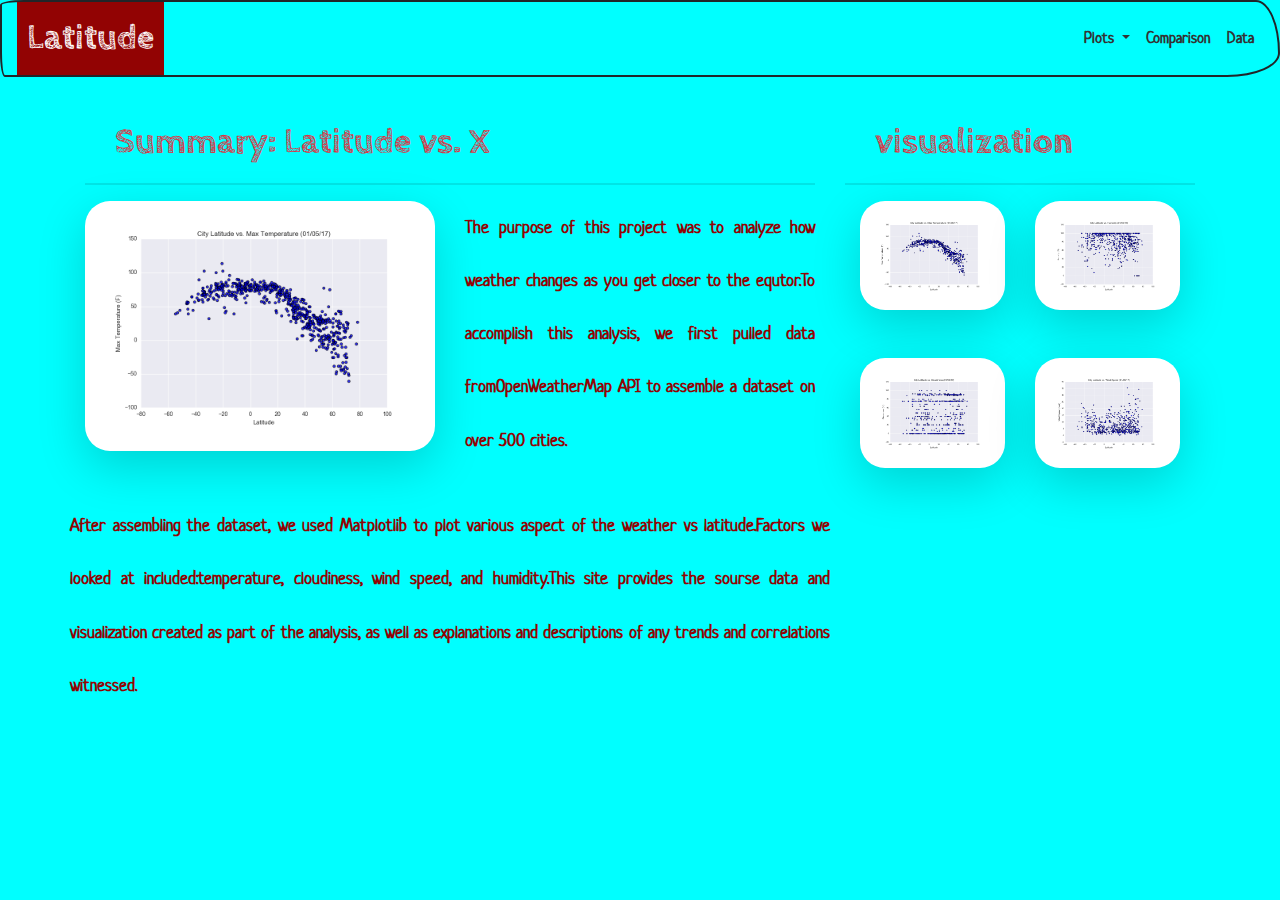
==== commit ad585315: "color update" ====
--- a/index.html
+++ b/index.html
@@ -29,7 +29,7 @@
         <!--convert the nav bar to small size with end the bar format-->
         <div class="collapse navbar-collapse justify-content-end" id="navbarSupportedContent">
             <div>
-                <ul class="navbar-nav me-auto mb-2 mb-lg-0">
+                <ul class="navbar-nav me-auto mb-2 mb-lg-0 sub-nav-color">
                     <li class="nav-item dropdown">
                         <a class="nav-link dropdown-toggle" href="#" id="navbarDropdown" role="button"
                             data-bs-toggle="dropdown" aria-expanded="false">
--- a/index.css
+++ b/index.css
@@ -13,7 +13,7 @@
  
 /* body color*/
 body{
-    background-color:#6f42c1;
+    background-color:cyan;
 }
 /* headlines formating*/
 .center {
@@ -21,7 +21,7 @@
     margin-bottom: 20px;
     margin-left: 15px;
     font-size: 35px;
-    color: cyan;
+    color: #dc3545;
     font-weight: bolder;
     padding-left: 15px;
     
@@ -31,9 +31,15 @@
     color:white!important;
     font-weight: bold;
     font-size: 35px;
-    background-color: pink;
+    background-color: rgb(146, 3, 3);
     border: 10px;
     padding: 10px;
+
+}
+h5.color{
+    margin: 25px;
+    color:#920303;
+    font-weight: bold;
 
 }
 .navbar{
@@ -44,17 +50,19 @@
 /* pargraph formating*/
 .par-font{
     font-size: 18px;
-    color:#417192;
+    color:#555;
     font-weight: bold;
     line-height: 40pt;
     text-align:justify;
     font-style:unset;
-    color:cyan;
+    color:pink;
 }
 
 h4.font{
     text-align: center;
     color: #dc3545;
+    font-weight: bolder;
+
 }
 /* collapse color*/
 span{
@@ -62,7 +70,7 @@
     color: darkgray;
 }
 .pstyle{
-    color:cyan;
+    color:#555;
     margin-bottom: 15px;
     text-align: center;
     margin-top:15px;
@@ -72,10 +80,20 @@
 /* table header formating */
 .table-header{text-align: left}
 
+/* table sub-header formating */
+.nav-link{
+    color:#920303;
+
+}
+
+.sub-nav-color{
+    color:darkgreen!important;
+}
+
 /* pargraph formating*/
 .par-font{
     font-size: 18px;
-    color:cyan;
+    color:#920303;
     font-weight: bold;
     line-height: 40pt;
     text-align:justify;
@@ -87,12 +105,12 @@
     color:white;
   } 
 .img-border{
-    border: 4px solid pink!important; 
+    border: 4px solid darkblue!important; 
 }
 /* nav bar color after shrink */
 @media screen and (max-width:992px){
     .nav-color{
-    background-color:pink;
+    background-color: rgb(146, 3, 3);
 }
 }
 
